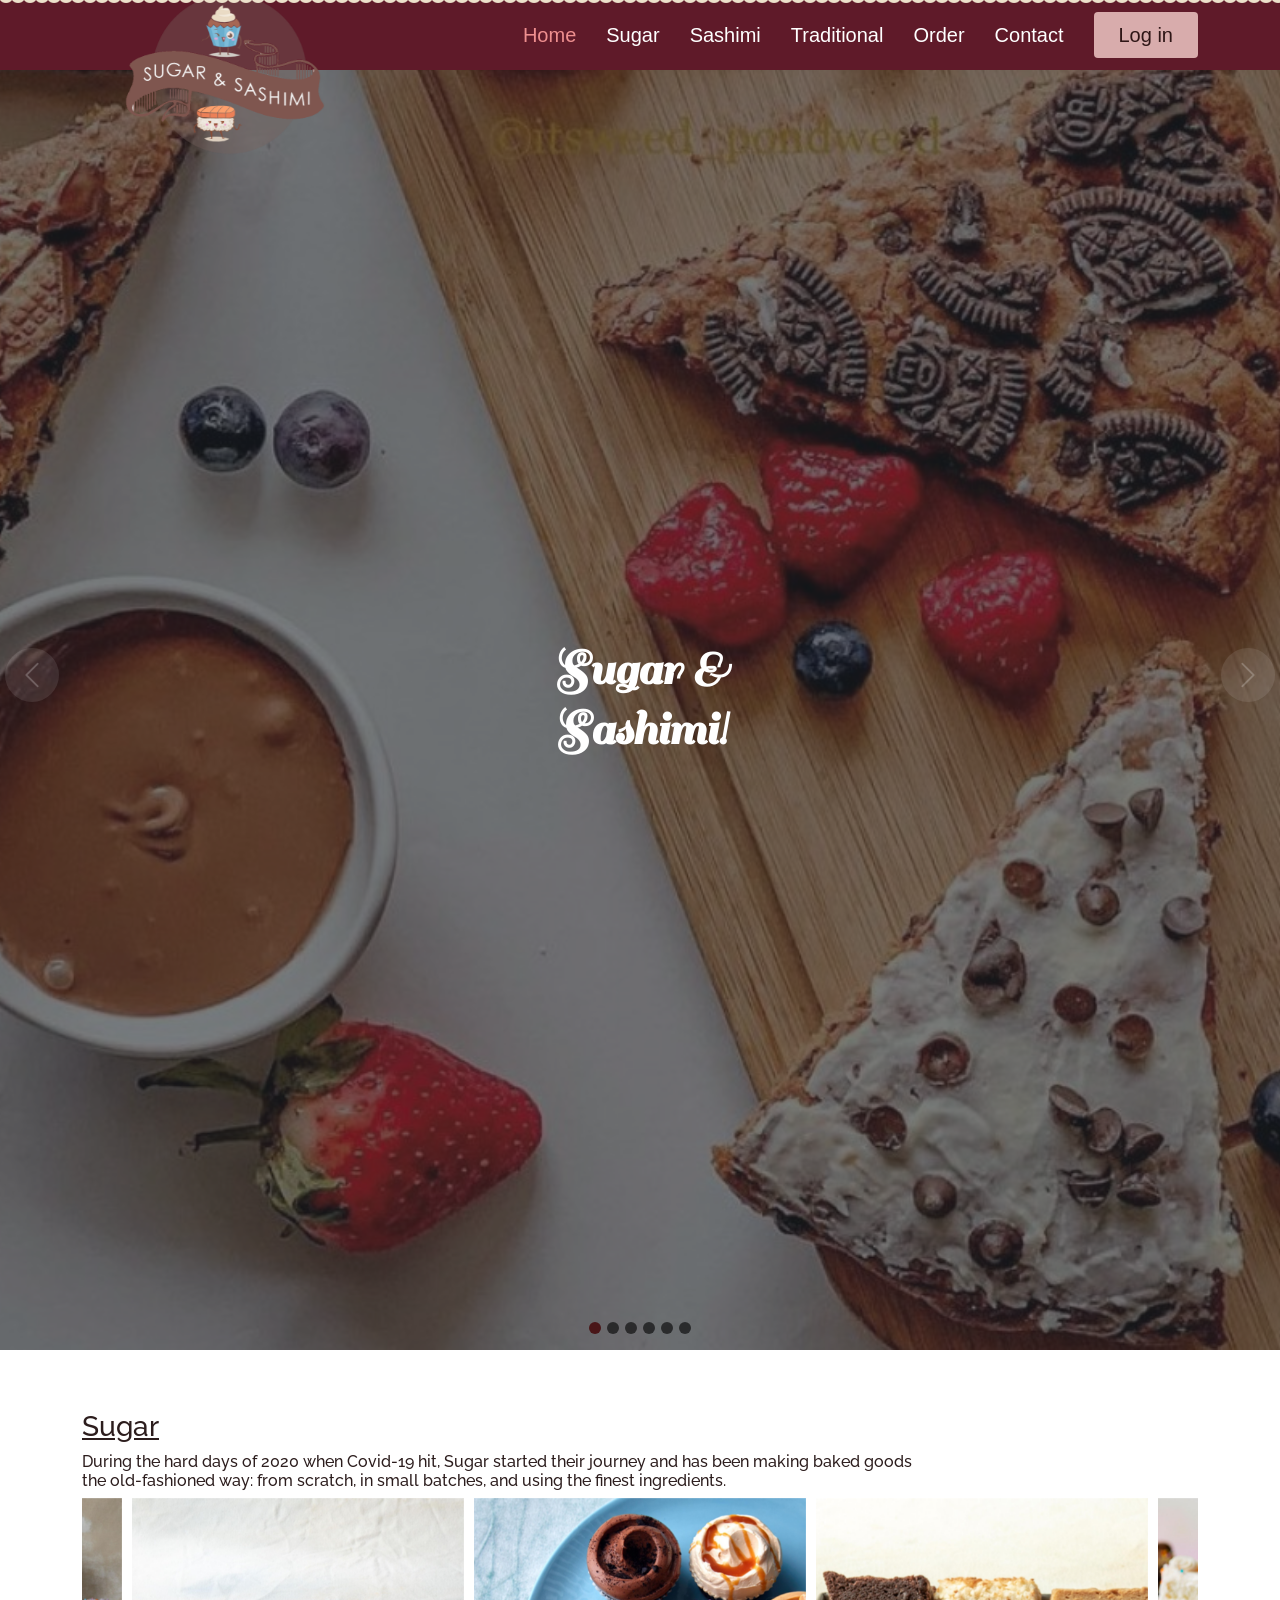
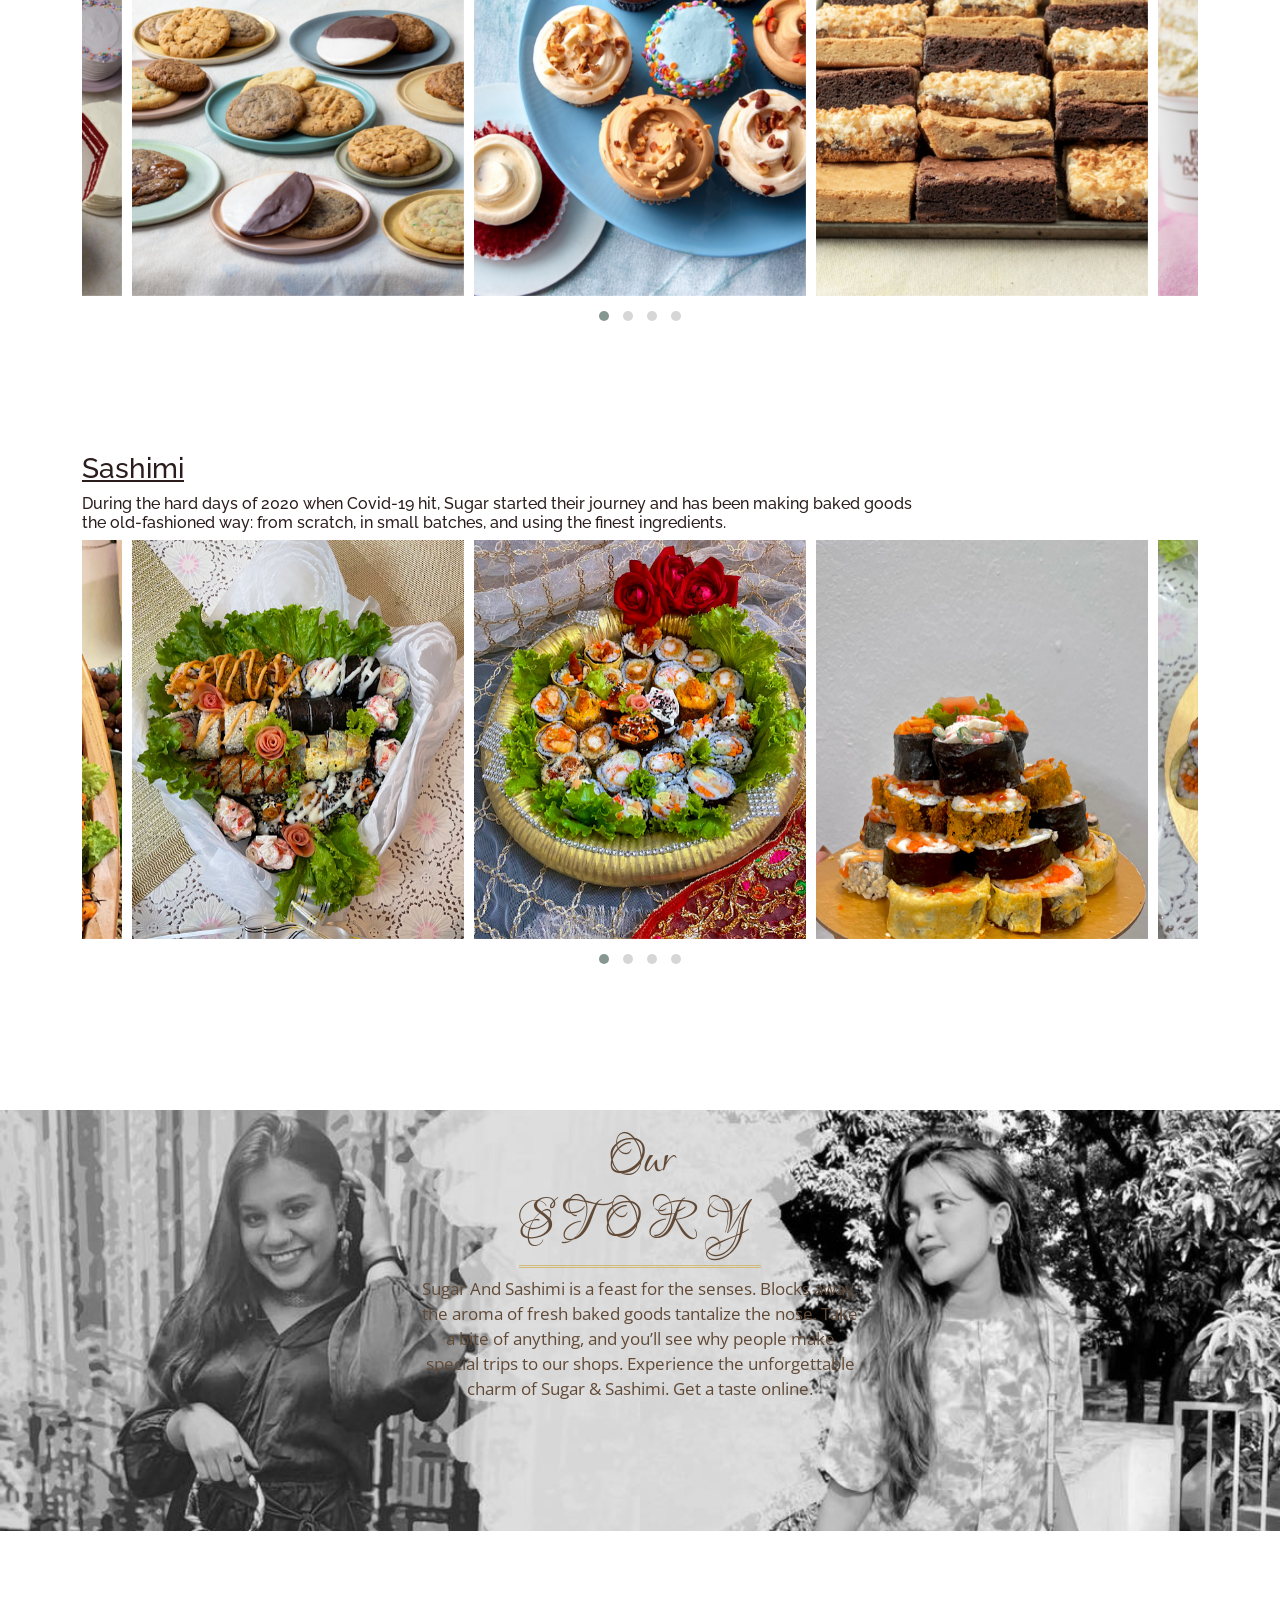
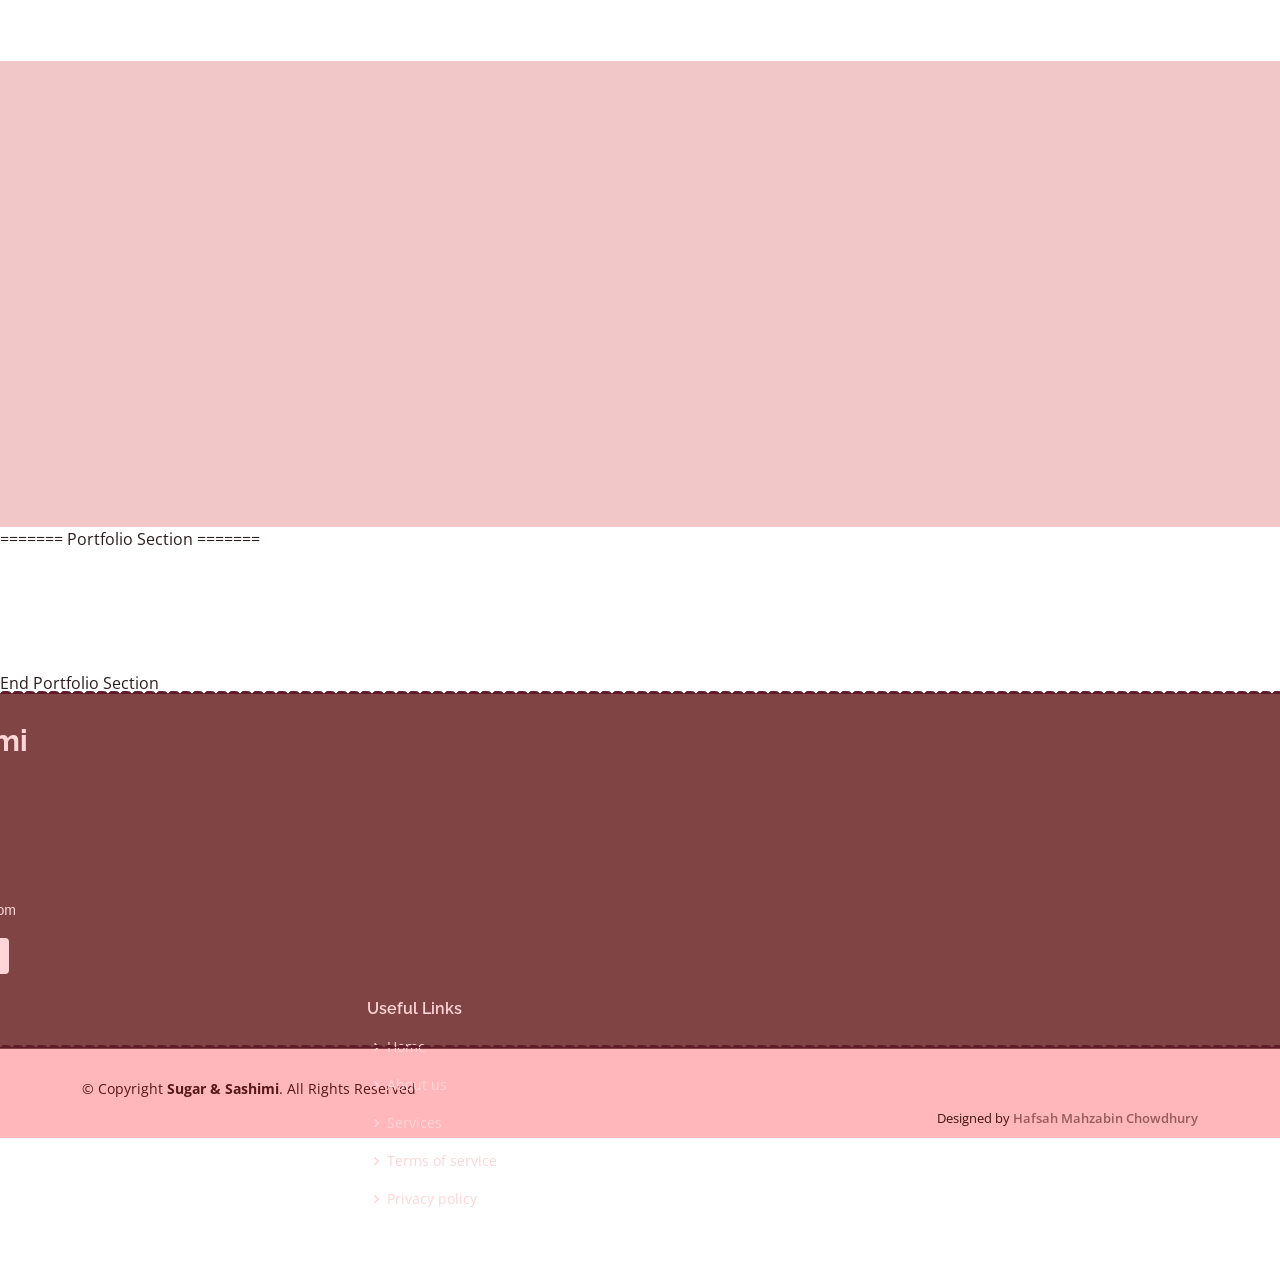
==== index.html @ 02676c0b "neww" ====
<!DOCTYPE html>
<html lang="en">

<head>
  <meta charset="utf-8">
  <meta content="width=device-width, initial-scale=1.0" name="viewport">

  <title>Sugar And Sashimi</title>
  <meta content="" name="description">
  <meta content="" name="keywords">
  <link rel="stylesheet" href="https://cdnjs.cloudflare.com/ajax/libs/OwlCarousel2/2.3.4/assets/owl.carousel.min.css" integrity="sha512-tS3S5qG0BlhnQROyJXvNjeEM4UpMXHrQfTGmbQ1gKmelCxlSEBUaxhRBj/EFTzpbP4RVSrpEikbmdJobCvhE3g==" crossorigin="anonymous" referrerpolicy="no-referrer" />
  <link rel="stylesheet" href="https://cdnjs.cloudflare.com/ajax/libs/OwlCarousel2/2.3.4/assets/owl.theme.default.min.css" integrity="sha512-sMXtMNL1zRzolHYKEujM2AqCLUR9F2C4/05cdbxjjLSRvMQIciEPCQZo++nk7go3BtSuK9kfa/s+a4f4i5pLkw==" crossorigin="anonymous" referrerpolicy="no-referrer" />
  <!-- Favicons -->
  <link href='https://fonts.googleapis.com/css?family=Lovers Quarrel' rel='stylesheet'>
  <link href="assets/img/SUGAR & SAHIMI (1).png" rel="icon">
  <link href="assets/img/apple-touch-icon.png" rel="apple-touch-icon">


  <!-- Google Fonts -->
  <link href='https://fonts.googleapis.com/css?family=Parisienne' rel='stylesheet'>
  <link href='https://fonts.googleapis.com/css?family=Sail' rel='stylesheet'>
  <link href="https://fonts.googleapis.com/css?family=Open+Sans:300,300i,400,400i,600,600i,700,700i|Raleway:300,300i,400,400i,500,500i,600,600i,700,700i|Poppins:300,300i,400,400i,500,500i,600,600i,700,700i" rel="stylesheet">

  <!-- Vendor CSS Files -->
  <link href="assets/vendor/animate.css/animate.min.css" rel="stylesheet">
  <link href="assets/vendor/bootstrap/css/bootstrap.min.css" rel="stylesheet">
  <link href="assets/vendor/bootstrap-icons/bootstrap-icons.css" rel="stylesheet">
  <link href="assets/vendor/boxicons/css/boxicons.min.css" rel="stylesheet">
  <link href="assets/vendor/glightbox/css/glightbox.min.css" rel="stylesheet">
  <link href="assets/vendor/remixicon/remixicon.css" rel="stylesheet">
  <link href="assets/vendor/swiper/swiper-bundle.min.css" rel="stylesheet">

  <!-- Template Main CSS File -->
  <link href="assets/css/style - sugar.css" rel="stylesheet">
  <link rel="stylesheet" href="https://unpkg.com/aos@next/dist/aos.css" />

  <!-- =======================================================
  * Template Name: Sailor - v4.7.0
  * Template URL: https://bootstrapmade.com/sailor-free-bootstrap-theme/
  * Author: BootstrapMade.com
  * License: https://bootstrapmade.com/license/
  ======================================================== -->
</head>

<body>
<!--<div class="loader">
  <div></div>
  <div></div>
  <div></div>
</div>--> 
  <!-- ======= Header ======= -->
  <header id="header" class="fixed-top d-flex align-items-center">
    
    <div class="container logoxd d-flex align-items-center" style="height: 50px;">
    
      <img class="logo-img" src="assets/img/SUGAR & SAHIMI.png" style="height:200px ;"  alt="Responsive image">
      <h1 class="logo me-auto"></h1>
    
    
      
     <!-- <h1 class="logo me-auto"></h1> -->
      
      <!-- Uncomment below if you prefer to use an image logo -->
      <!-- <a href="index.html" class="logo me-auto"><img src="assets/img/logo.png" alt="" class="img-fluid"></a>-->

      <nav id="navbar" class="navbar">
        <ul>

          <li><a href="index.html" class="active">Home</a></li>
          <!-- <li><a href="index - Sugar.html" ><u>Sugar</u></a></li>-->
          <li><a href="blog.html">Sugar</a></li>
          <li><a href="Sashimi.html">Sashimi</a></li>
          <li><a href="portfolio.html">Traditional</a></li>
          
          
          
          <li><a href="pricing.html">Order</a></li>
           <!-- <li><a href="blog.html">Blog</a></li> -->

          <li><a href="contact.html">Contact</a></li>
          <li><a href="login.html" class="getstarted">Log in</a></li>
        </ul>
    
        <i class="bi bi-list mobile-nav-toggle"></i>
       
      </nav><!-- .navbar -->
     <!--bgdfjbetjd-->
   
  </div>
  
  <div id="rotatingBannerWrapperBorder"></div>
    
  </header><!-- End Header -->
  
  <!-- ======= Hero Section ======= -->
  <section id="hero">
    
    <!--kaaj korena kenooo
    <section id="services" class="services">
      <div class="container">

        <div class="row">
    <div class="col-md-6">
      <div class="icon-box">
        <i class="bi bi-briefcase"></i>
        <h4><a href="#">Lorem Ipsum</a></h4>
        <p>Voluptatum deleniti atque corrupti quos dolores et quas molestias excepturi sint occaecati cupiditate non provident</p>
      </div>
    </div>
        </div>
        </div>
        </section> -->
    <div id="heroCarousel" data-bs-interval="5000" class="carousel slide carousel-fade" data-bs-ride="carousel">

      <ol class="carousel-indicators" id="hero-carousel-indicators"></ol>

      <div class="carousel-inner" role="listbox">
        

        <!-- Slide 1 -->
        <div class="carousel-item active" style="background-image: url(assets/img/slide/slide-1.jpg)">
          <div class="carousel-container">
            <div class="container">
              <h1 class="animate__animated animate__fadeInDown">Sugar &<br><span>Sashimi!</span></h1>
             <!-- <p class="animate__animated animate__fadeInUp">Heard you are craving desserts! You made the right choice! </p>
              <a href="#about" class="btn-get-started animate__animated animate__fadeInUp scrollto">Read More</a> -->
            </div>
          </div>
        </div>

        <!-- Slide 2 -->
        <div class="carousel-item" style="background-image: url(assets/img/slide/slide-2.5.jpg)">
          <div class="carousel-container">
            <div class="container">
              <h2 class="animate__animated animate__fadeInDown">Sashimi!</h2>
              <p class="animate__animated animate__fadeInUp"> dolorem mollitia ut. Similique ea voluptatem. Esse doloremque accusamus repellendus deleniti vel. Minus et tempore modi architecto.</p>
              <a href="#about" class="btn-get-started animate__animated animate__fadeInUp scrollto">View</a>
            </div>
          </div>
        </div>

        <!-- Slide 3 -->
        <div class="carousel-item" style="background-image: url(assets/img/slide/slide-3.jpg)">
          <div class="carousel-container">
            <div class="container">
              <h2 class="animate__animated animate__fadeInDown">Sugar!</h2>
              <p class="animate__animated animate__fadeInUp">Ut velit est quam dolor ad a aliquid qui aliquid. Sequi ea ut et est quaerat sequi nihil ut aliquam. Occaecati alias dolorem mollitia ut. Similique ea voluptatem. Esse doloremque accusamus repellendus deleniti vel. Minus et tempore modi architecto.</p>
              <a href="#" class="btn-get-started animate__animated animate__fadeInUp scrollto"></a>
            </div>
          </div>
        </div>  

        <!-- Slide 3 -->
        <div class="carousel-item" style="background-image: url(assets/img/slide/slide-3.5.jpg)">
          <div class="carousel-container">
            <div class="container">
              <h2 class="animate__animated animate__fadeInDown">Meet your cravings now!</h2>
              <p class="animate__animated animate__fadeInUp">Ut velit est quam dolor ad a aliquid qui aliquid. Sequi ea ut et est quaerat sequi nihil ut aliquam. Occaecati alias dolorem mollitia ut. Similique ea voluptatem. Esse doloremque accusamus repellendus deleniti vel. Minus et tempore modi architecto.</p>
              <a href="#" class="btn-get-started animate__animated animate__fadeInUp scrollto"></a>
            </div>
          </div>
        </div>
        <div class="carousel-item" style="background-image: url(assets/img/slide/slide-5.jpg)">
          <div class="carousel-container">
            <div class="container">
              <h2 class="animate__animated animate__fadeInDown">Japanese Cuisine in Dhaka!</h2>
              <p class="animate__animated animate__fadeInUp">Ut velit est quam dolor ad a aliquid qui aliquid. Sequi ea ut et est quaerat sequi nihil ut aliquam. Occaecati alias dolorem mollitia ut. Similique ea voluptatem. Esse doloremque accusamus repellendus deleniti vel. Minus et tempore modi architecto.</p>
              <a href="#" class="btn-get-started animate__animated animate__fadeInUp scrollto"></a>
            </div>
          </div>
        </div>
        <div class="carousel-item" style="background-image: url(assets/img/slide/slide-5.5.jpg)">
          <div class="carousel-container">
            <div class="container">
              <h2 class="animate__animated animate__fadeInDown">End your day with a bit of SUGAR!</h2>
              <p class="animate__animated animate__fadeInUp">Ut velit est quam dolor ad a aliquid qui aliquid. Sequi ea ut et est quaerat sequi nihil ut aliquam. Occaecati alias dolorem mollitia ut. Similique ea voluptatem. Esse doloremque accusamus repellendus deleniti vel. Minus et tempore modi architecto.</p>
              <a href="#" class="btn-get-started animate__animated animate__fadeInUp scrollto"></a>
            </div>
          </div>
        </div>

        


      </div>

      <a class="carousel-control-prev" href="#heroCarousel" role="button" data-bs-slide="prev">
        <span class="carousel-control-prev-icon bi bi-chevron-left" aria-hidden="true"></span>
      </a>

      <a class="carousel-control-next" href="#heroCarousel" role="button" data-bs-slide="next">
        <span class="carousel-control-next-icon bi bi-chevron-right" aria-hidden="true"></span>
      </a>


      

    </div>
   
  </section><!-- End Hero -->


  <main id="main">
    
    <!-- ======= About Section ======= -->
    <section id="about" class="about" class="about section-bg">
      <div class="osContent">
      <div class="container" data-aos="fade-right">
        <div class="col-lg-10" class="osContent">
          <h3><u>Sugar</u></h3>
          <div class="col-md-11">
        
          <p >
            <h6>During the hard days of 2020 when Covid-19 hit, Sugar started their journey and has been making  baked goods the old-fashioned way: from scratch, in small batches, and using the finest ingredients.</h6>
          </p>
          </div>
        </div>
        <div class="owl-carousel owl-theme">
          <div class="item">
            <img src="assets/img/food examples/cakes_500x600_crop_center.png">
          </div>
          <div class="item"><img src="assets/img/food examples/cookies_500x600_crop_center.png"></div>
          <div class="item"><img src="assets/img/food examples/cupcakes_500x600_crop_center.png"></div>
          <div class="item"><img src="assets/img/food examples/brownies_500x600_crop_center.png"></div>
          <div class="item"><img src="assets/img/food examples/Sampler_PK_XL_1_500x600_crop_center.png"></div>
          <div class="item"><img src="assets/img/food examples/LifeStyle_Classic__2_1_500x600_crop_center.jpg"></div>
          <div class="item"><img src="assets/img/food examples/cookies_500x600_crop_center.png"></div>
          <div class="item"><img src="assets/img/food examples/cupcakes_500x600_crop_center.png"></div>
          <div class="item"><img src="assets/img/food examples/Sampler_PK_XL_1_500x600_crop_center.png"></div>
          <div class="item"><img src="assets/img/food examples/LifeStyle_Classic__2_1_500x600_crop_center.jpg"></div>
          <div class="item"><img src="assets/img/food examples/brownies_500x600_crop_center.png"></div>
         
      </div>
      
        <script src="https://cdnjs.cloudflare.com/ajax/libs/jquery/3.6.0/jquery.min.js" integrity="sha512-894YE6QWD5I59HgZOGReFYm4dnWc1Qt5NtvYSaNcOP+u1T9qYdvdihz0PPSiiqn/+/3e7Jo4EaG7TubfWGUrMQ==" crossorigin="anonymous" referrerpolicy="no-referrer"></script>
        <script src="https://cdnjs.cloudflare.com/ajax/libs/OwlCarousel2/2.3.4/owl.carousel.min.js" integrity="sha512-bPs7Ae6pVvhOSiIcyUClR7/q2OAsRiovw4vAkX+zJbw3ShAeeqezq50RIIcIURq7Oa20rW2n2q+fyXBNcU9lrw==" crossorigin="anonymous" referrerpolicy="no-referrer"></script>
        <script type="text/javascript">
          $('.owl-carousel').owlCarousel({
    loop:true,
    margin:10,
    nav:true,
    autoplay:true,
    autoplayTimeout:2000,
    stagePadding:50,
    nav:false,
   rtl=true,
    //dots:false,
    responsive:{
        0:{
            items:1
        },
        600:{
            items:3
        },
        1000:{
            items:3
        }
      }
     })
        </script>
  
      </div>
      </div>
    </section><!-- End About Section -->

    <section id="about" class="about" class="about section-bg">
      <div class="container" data-aos="fade-left">
        <div class="col-lg-10" class="osContent">
          <h3><u>Sashimi</u></h3>
          <div class="col-md-11">
        
          <p >
            <h6>During the hard days of 2020 when Covid-19 hit, Sugar started their journey and has been making  baked goods the old-fashioned way: from scratch, in small batches, and using the finest ingredients.</h6>
          </p>
          </div>
        </div>
        <div class="owl-carousel owl-theme">
          <div class="item">
            <img src="assets/img/food examples/boat.jpg">
          </div>
          <div class="item"><img src="assets/img/food examples/boquet.jpg"></div>
          <div class="item"><img src="assets/img/food examples/dala.jpg"></div>
          <div class="item"><img src="assets/img/food examples/tower.jpg"></div>
          <div class="item"><img src="assets/img/food examples/tower (2).jpg"></div>
          <div class="item"><img src="assets/img/food examples/valentine.jpg"></div>
          <div class="item"><img src="assets/img/food examples/sushicake.jpg"></div>
          <div class="item"><img src="assets/img/food examples/dala.jpg"></div>
          <div class="item"><img src="assets/img/food examples/boat.jpg"></div>
          <div class="item"><img src="assets/img/food examples/boquet.jpg"></div>
          <div class="item"><img src="assets/img/food examples/valentine.jpg"></div>
          
         
      </div>
      
        <script src="https://cdnjs.cloudflare.com/ajax/libs/jquery/3.6.0/jquery.min.js" integrity="sha512-894YE6QWD5I59HgZOGReFYm4dnWc1Qt5NtvYSaNcOP+u1T9qYdvdihz0PPSiiqn/+/3e7Jo4EaG7TubfWGUrMQ==" crossorigin="anonymous" referrerpolicy="no-referrer"></script>
        <script src="https://cdnjs.cloudflare.com/ajax/libs/OwlCarousel2/2.3.4/owl.carousel.min.js" integrity="sha512-bPs7Ae6pVvhOSiIcyUClR7/q2OAsRiovw4vAkX+zJbw3ShAeeqezq50RIIcIURq7Oa20rW2n2q+fyXBNcU9lrw==" crossorigin="anonymous" referrerpolicy="no-referrer"></script>
        <script type="text/javascript">
          $('.owl-carousel').owlCarousel({
    loop:true,
    margin:10,
    nav:true,
    autoplay:true,
    autoplayTimeout:2000,
    stagePadding:50,
    nav:false,
   
    //dots:false,
    responsive:{
        0:{
            items:1
        },
        600:{
            items:3
        },
        1000:{
            items:3
        }
      }
     })
        </script>
  
      </div>
    </section><!-- End About Section -->
    
    
    <!-- ======= Clients Section ======= -->
    
    <section id="content" >
      <div class="reveal">
        <div id="ourStory">
        <div class="osImage">
          <img src="assets/img/blog/os.png" width="100%" >
        </div>
        <div class="osContent">
          <h2>Our</h2>
          <h3>Story</h3>
          <p>
            Sugar And Sashimi is a feast for the senses. Blocks away, the aroma of fresh baked goods tantalize the nose. Take a bite of anything, and you’ll see why people make special trips to our shops.
            Experience the unforgettable charm of Sugar & Sashimi. Get a taste online.
          </p>
        </div>
        </div>
        
     

      </div>
    </section><!-- End Clients Section -->
  
    <!-- ======= Services Section ======= -->
    <section id="services" class="services">
      <div class="container" data-aos="flip-left">

        <div class="row">
          <div class="col-lg-6" style="margin:50px 0;">

            <div class="osContent" >
        
              <h2>Catering, Gifting &amp;
                Events
              </h2>
              <div class="ContentBlock__paragraph" style="color: rgb(66, 28, 23);">
                <h4><p>Our catering, gifting and events team is ready to fill your event or celebration with a custom selection of Magnolia Bakery’s best creations. No occasion is too large—or too small!</p>
                </h4>
                </div>
              
            </div>
          </div>
          <div class="col-lg-6" style="margin:50px 0;" >
            <img src="assets/img/Catering_Event_148_1280x.jpg" class="img-fluid" alt="laptop">
            
            </div>
            <!--<div class="icon-box">
              <i class="bi bi-briefcase"></i>
              <h4><a href="#">Lorem Ipsum</a></h4>
              <p>Voluptatum deleniti atque corrupti quos dolores et quas molestias excepturi sint occaecati cupiditate non provident</p>
            </div>
          </div>
          <div class="col-md-6 mt-4 mt-md-0">
            <div class="icon-box">
              <i class="bi bi-card-checklist"></i>
              <h4><a href="#">Dolor Sitema</a></h4>
              <p>Minim veniam, quis nostrud exercitation ullamco laboris nisi ut aliquip ex ea commodo consequat tarad limino ata</p>
            </div>
          </div>
          <div class="col-md-6 mt-4 mt-md-0">
            <div class="icon-box">
              <i class="bi bi-bar-chart"></i>
              <h4><a href="#">Sed ut perspiciatis</a></h4>
              <p>Duis aute irure dolor in reprehenderit in voluptate velit esse cillum dolore eu fugiat nulla pariatur</p>
            </div>
          </div>
          <div class="col-md-6 mt-4 mt-md-0">
            <div class="icon-box">
              <i class="bi bi-binoculars"></i>
              <h4><a href="#">Nemo Enim</a></h4>
              <p>Excepteur sint occaecat cupidatat non proident, sunt in culpa qui officia deserunt mollit anim id est laborum</p>
            </div>
          </div>
          <div class="col-md-6 mt-4 mt-md-0">
            <div class="icon-box">
              <i class="bi bi-brightness-high"></i>
              <h4><a href="#">Magni Dolore</a></h4>
              <p>At vero eos et accusamus et iusto odio dignissimos ducimus qui blanditiis praesentium voluptatum deleniti atque</p>
            </div>
          </div>
          <div class="col-md-6 mt-4 mt-md-0">
            <div class="icon-box">
              <i class="bi bi-calendar4-week"></i>
              <h4><a href="#">Eiusmod Tempor</a></h4>
              <p>Et harum quidem rerum facilis est et expedita distinctio. Nam libero tempore, cum soluta nobis est eligendi</p>
            </div>
          </div>-->
        </div>

      </div>
      <script type="text/javascript">
        window.addEventListener('scroll',reveal);
    
        function reveal()
        {
          var reveals=document.querySelectorAll('.reveal');
          for(var i=0;i<reveals.length;i++)
          {
            var windowheight= window.innerHeight;
            var revealtop=reveals[i].getBoundingClientRect().top;
            var revealpoint=150;
           
            if(revealtop<windowheight-revealpoint){
              reveals[i].classList.add('active');
            }
            else{
              reveals[i].classList.remove('active');
            }
  
          }
        }
      </script>
    </section><!-- End Services Section -->
    
    ======= Portfolio Section ======= 
    <section id="portfolio" class="portfolio">
      <div class="container">
<!-- 
        <div class="row">
          <div class="col-lg-12 d-flex justify-content-center">
            <ul id="portfolio-flters">
              <li data-filter="*" class="filter-active">All</li>
              <li data-filter=".filter-app">App</li>
              <li data-filter=".filter-card">Card</li>
              <li data-filter=".filter-web">Web</li>
            </ul>
          </div>
        </div>

        <div class="row portfolio-container">

          <div class="col-lg-4 col-md-6 portfolio-item filter-app">
            <div class="portfolio-wrap">
              <img src="assets/img/portfolio/portfolio-1.jpg" class="img-fluid" alt="">
              <div class="portfolio-info">
                <h4>App 1</h4>
                <p>App</p>
                <div class="portfolio-links">
                  <a href="assets/img/portfolio/portfolio-1.jpg" data-gallery="portfolioGallery" class="portfolio-lightbox" title="App 1"><i class="bx bx-plus"></i></a>
                  <a href="portfolio-details.html" class="portfolio-details-lightbox" data-glightbox="type: external" title="Portfolio Details"><i class="bx bx-link"></i></a>
                </div>
              </div>
            </div>
          </div>

          <div class="col-lg-4 col-md-6 portfolio-item filter-web">
            <div class="portfolio-wrap">
              <img src="assets/img/portfolio/portfolio-2.jpg" class="img-fluid" alt="">
              <div class="portfolio-info">
                <h4>Web 3</h4>
                <p>Web</p>
                <div class="portfolio-links">
                  <a href="assets/img/portfolio/portfolio-2.jpg" data-gallery="portfolioGallery" class="portfolio-lightbox" title="Web 3"><i class="bx bx-plus"></i></a>
                  <a href="portfolio-details.html" class="portfolio-details-lightbox" data-glightbox="type: external" title="Portfolio Details"><i class="bx bx-link"></i></a>
                </div>
              </div>
            </div>
          </div>

          <div class="col-lg-4 col-md-6 portfolio-item filter-app">
            <div class="portfolio-wrap">
              <img src="assets/img/portfolio/portfolio-3.jpg" class="img-fluid" alt="">
              <div class="portfolio-info">
                <h4>App 2</h4>
                <p>App</p>
                <div class="portfolio-links">
                  <a href="assets/img/portfolio/portfolio-3.jpg" data-gallery="portfolioGallery" class="portfolio-lightbox" title="App 2"><i class="bx bx-plus"></i></a>
                  <a href="portfolio-details.html" class="portfolio-details-lightbox" data-glightbox="type: external" title="Portfolio Details"><i class="bx bx-link"></i></a>
                </div>
              </div>
            </div>
          </div>

          <div class="col-lg-4 col-md-6 portfolio-item filter-card">
            <div class="portfolio-wrap">
              <img src="assets/img/portfolio/portfolio-4.jpg" class="img-fluid" alt="">
              <div class="portfolio-info">
                <h4>Card 2</h4>
                <p>Card</p>
                <div class="portfolio-links">
                  <a href="assets/img/portfolio/portfolio-4.jpg" data-gallery="portfolioGallery" class="portfolio-lightbox" title="Card 2"><i class="bx bx-plus"></i></a>
                  <a href="portfolio-details.html" class="portfolio-details-lightbox" data-glightbox="type: external" title="Portfolio Details"><i class="bx bx-link"></i></a>
                </div>
              </div>
            </div>
          </div>

          <div class="col-lg-4 col-md-6 portfolio-item filter-web">
            <div class="portfolio-wrap">
              <img src="assets/img/portfolio/portfolio-5.jpg" class="img-fluid" alt="">
              <div class="portfolio-info">
                <h4>Web 2</h4>
                <p>Web</p>
                <div class="portfolio-links">
                  <a href="assets/img/portfolio/portfolio-5.jpg" data-gallery="portfolioGallery" class="portfolio-lightbox" title="Web 2"><i class="bx bx-plus"></i></a>
                  <a href="portfolio-details.html" class="portfolio-details-lightbox" data-glightbox="type: external" title="Portfolio Details"><i class="bx bx-link"></i></a>
                </div>
              </div>
            </div>
          </div>

          <div class="col-lg-4 col-md-6 portfolio-item filter-app">
            <div class="portfolio-wrap">
              <img src="assets/img/portfolio/portfolio-6.jpg" class="img-fluid" alt="">
              <div class="portfolio-info">
                <h4>App 3</h4>
                <p>App</p>
                <div class="portfolio-links">
                  <a href="assets/img/portfolio/portfolio-6.jpg" data-gallery="portfolioGallery" class="portfolio-lightbox" title="App 3"><i class="bx bx-plus"></i></a>
                  <a href="portfolio-details.html" class="portfolio-details-lightbox" data-glightbox="type: external" title="Portfolio Details"><i class="bx bx-link"></i></a>
                </div>
              </div>
            </div>
          </div>

          <div class="col-lg-4 col-md-6 portfolio-item filter-card">
            <div class="portfolio-wrap">
              <img src="assets/img/portfolio/portfolio-7.jpg" class="img-fluid" alt="">
              <div class="portfolio-info">
                <h4>Card 1</h4>
                <p>Card</p>
                <div class="portfolio-links">
                  <a href="assets/img/portfolio/portfolio-7.jpg" data-gallery="portfolioGallery" class="portfolio-lightbox" title="Card 1"><i class="bx bx-plus"></i></a>
                  <a href="portfolio-details.html" class="portfolio-details-lightbox" data-glightbox="type: external" title="Portfolio Details"><i class="bx bx-link"></i></a>
                </div>
              </div>
            </div>
          </div>

          <div class="col-lg-4 col-md-6 portfolio-item filter-card">
            <div class="portfolio-wrap">
              <img src="assets/img/portfolio/portfolio-8.jpg" class="img-fluid" alt="">
              <div class="portfolio-info">
                <h4>Card 3</h4>
                <p>Card</p>
                <div class="portfolio-links">
                  <a href="assets/img/portfolio/portfolio-8.jpg" data-gallery="portfolioGallery" class="portfolio-lightbox" title="Card 3"><i class="bx bx-plus"></i></a>
                  <a href="portfolio-details.html" class="portfolio-details-lightbox" data-glightbox="type: external" title="Portfolio Details"><i class="bx bx-link"></i></a>
                </div>
              </div>
            </div>
          </div>

          <div class="col-lg-4 col-md-6 portfolio-item filter-web">
            <div class="portfolio-wrap">
              <img src="assets/img/portfolio/portfolio-9.jpg" class="img-fluid" alt="">
              <div class="portfolio-info">
                <h4>Web 3</h4>
                <p>Web</p>
                <div class="portfolio-links">
                  <a href="assets/img/portfolio/portfolio-9.jpg" data-gallery="portfolioGallery" class="portfolio-lightbox" title="Web 3"><i class="bx bx-plus"></i></a>
                  <a href="portfolio-details.html" class="portfolio-details-lightbox" data-glightbox="type: external" title="Portfolio Details"><i class="bx bx-link"></i></a>
                </div>
              </div>
            </div>
          </div>

        </div>-->

      </div>
    </section> End Portfolio Section 
  
    
  </main><!-- End #main -->

  <!-- ======= Footer ======= -->
  <div id="contactInfoBorder"></div>
  <footer id="footer">
   
    <div class="footer-top">
      <div class="container" >
        
        <div class="row">

          <div class="col-lg-3 col-md-6" data-aos="slide-right">
            <div class="footer-info">
              <h3>Sugar & Sashimi</h3>
              <p>
                Road 3 <br>
                Dhaka Cantonment<br><br>
                <strong>Phone:</strong> +1 5589 55488 55<br>
                <strong>Email:</strong> hafsahchowdhury5555@gmail.com<br>
              </p>
              <div class="social-links mt-3">
                <a href="#" class="twitter"><i class="bx bxl-twitter"></i></a>
                <a href="#" class="facebook"><i class="bx bxl-facebook"></i></a>
                <a href="#" class="instagram"><i class="bx bxl-instagram"></i></a>
                <a href="#" class="google-plus"><i class="bx bxl-skype"></i></a>
                <a href="#" class="linkedin"><i class="bx bxl-linkedin"></i></a>
              </div>
            </div>
          </div>
          
          <div class="col-lg-2 col-md-6 footer-links" data-aos="slide-up">
            <h4>Useful Links</h4>
            <ul>
              <li><i class="bx bx-chevron-right"></i> <a href="index.html">Home</a></li>
              <li><i class="bx bx-chevron-right"></i> <a href="#">About us</a></li>
              <li><i class="bx bx-chevron-right"></i> <a href="services.html">Services</a></li>
              <li><i class="bx bx-chevron-right"></i> <a href="#">Terms of service</a></li>
              <li><i class="bx bx-chevron-right"></i> <a href="#">Privacy policy</a></li>
            </ul>
          </div>
          
          <div class="col-lg-3 col-md-6 footer-links" data-aos="zoom-in-up">
            <h4>We delivery from 9AM to 9PM</h4>
            <p>
             Delivery all around Dhaka! 
            
            </p>
            
          </div>

          
          <div class="col-lg-4 col-md-6 footer-newsletter" data-aos="slide-left">
            <iframe src="https://www.google.com/maps/embed?pb=!1m18!1m12!1m3!1d29198.427581236137!2d90.37818587883015!3d23.825587411335363!2m3!1f0!2f0!3f0!3m2!1i1024!2i768!4f13.1!3m3!1m2!1s0x3755c6e9ac1b2dbd%3A0xa98a52dad38edc98!2z4KaV4KeN4Kav4Ka-4Kao4Kaf4Kao4Kau4KeH4Kao4KeN4KafLCDgpqLgpr7gppXgpr4!5e0!3m2!1sbn!2sbd!4v1640568034942!5m2!1sbn!2sbd" width="400" height="300" style="border:0;" allowfullscreen="" loading="lazy"></iframe>

          </div>

        </div>
        
      </div>
     
    </div>
    <div id="contactInfoBorder"></div>
    <div class="container">
      
      <div class="copyright">
        &copy; Copyright <strong><span>Sugar & Sashimi</span></strong>. All Rights Reserved
      </div>
      <div class="credits">
        <!-- All the links in the footer should remain intact. -->
        <!-- You can delete the links only if you purchased the pro version. -->
        <!-- Licensing information: https://bootstrapmade.com/license/ -->
        <!-- Purchase the pro version with working PHP/AJAX contact form: https://bootstrapmade.com/sailor-free-bootstrap-theme/ -->
        Designed by <a href="https://www.instagram.com/sugar_blooom/">Hafsah Mahzabin Chowdhury</a>
      </div>
    </div>
    <script type="text/javascript">
      window.addEventListener('scroll',reveal);
  
      function reveal()
      {
        var reveals=document.querySelectorAll('.reveal');
        for(var i=0;i<reveals.length;i++)
        {
          var windowheight= window.innerHeight;
          var revealtop=reveals[i].getBoundingClientRect().top;
          var revealpoint=150;
         
          if(revealtop<windowheight-revealpoint){
            reveals[i].classList.add('active');
          }
          else{
            reveals[i].classList.remove('active');
          }

        }
      }
    </script>
  </footer><!-- End Footer -->

  <a href="#" class="back-to-top d-flex align-items-center justify-content-center"><i class="bi bi-arrow-up-short"></i></a>

  <!-- Vendor JS Files -->
  <script src="assets/vendor/bootstrap/js/bootstrap.bundle.min.js"></script>
  <script src="assets/vendor/glightbox/js/glightbox.min.js"></script>
  <script src="assets/vendor/isotope-layout/isotope.pkgd.min.js"></script>
  <script src="assets/vendor/swiper/swiper-bundle.min.js"></script>
  <script src="assets/vendor/waypoints/noframework.waypoints.js"></script>
  <script src="assets/vendor/php-email-form/validate.js"></script>

  <!-- Template Main JS File -->
  <script src="assets/js/main.js"></script>
  <!--our aos data-->
  <script src="https://unpkg.com/aos@next/dist/aos.js"></script>
  <script>
    AOS.init({
      offset: 300,
      duration: 3000,
    });
  </script>
</body>

</html>
---- assets/css/style - sugar.css ----
/**
* Template Name: Sailor - v4.7.0
* Template URL: https://bootstrapmade.com/sailor-free-bootstrap-theme/
* Author: BootstrapMade.com
* License: https://bootstrapmade.com/license/
*/

/*--------------------------------------------------------------
# General
--------------------------------------------------------------*/
body {
  font-family: "Open Sans", sans-serif;
  color: #2c1d1d;
 
}
.loader{
  width: 86px;
  height: 94px;
  margin: 10em auto;
  position: relative;

}

.loader div{
  width: 18px;
  height: 18px;
  margin: 0 10px 0 0;
  border-radius: 50px;
  transform-origin: 50% 0;
  animation: bounce 1s linear infinite;

}

.loader div:last-child{
  margin: 0;
}

.loader div:nth-child(1)
{
  background: #52100d;
}

.loader div:nth-child(2)
{
  background: #b9423c;
  animation-delay: 0.1s ;
}
.loader div:nth-child(3)
{
  background: #f5756e;
  animation-delay: 0.1s ;
}

@keyframes bounce{
  0%, 100%{
    transform: translateY(0) scale(1,1);
    animation-timing-function: ease-in;
  }
  45%{
    transform: translateY(80px) scale(1,1);
    animation-timing-function: linear;
  }
  50%{
    transform: translateY(80px) scale(1.5,0.5);
    animation-timing-function: linear;
  }
  55%{
    transform: translateY(0px) scale(1,1);
    animation-timing-function: ease-out;
  }


}


a {
  text-decoration:none;
  text-shadow: white;
  
  color: #050404;
}

a:hover {
  color: #e24d55;
  text-decoration: none;
}

h1, h2, h3, h4, h5, h6 {
  font-family: "Raleway", sans-serif;
}


 .login-page{
  width:360px;
  padding:10% 0 0;
  margin:auto;
}
 .form{
  position: relative;
  z-index: 1;
  background: rgb(238, 149, 144);
max-width: 360px;
margin:0 auto 100px;
padding: 45px;
text-align: center;
}
.form input{
  font-family: 'Times New Roman', Times, serif;
  outline: 1;
  background-image: #ffa2a2;
  width: 100%;
  margin:0 0 15px;
  padding: 15px;
  box-sizing: border box;
  font-size: 14px;
  

}
.form button{
  font-family: 'Lucida Sans', 'Lucida Sans Regular', 'Lucida Grande', 'Lucida Sans Unicode', Geneva, Verdana, sans-serif;
  text-transform: uppercase;
  outline: 0;
  width: 100%;
  border: 0;
  padding: 15px;
  font-size: 14px;
  cursor: pointer;
  background-color:#490c10b6 ;
  color:rgb(255, 204, 202) ;
}
.form button:hover, .form button:active{
  background: #5f2629;
}
.form.message{
  margin:15px 0 0;
  font-size:12px;
  
}

.form .register-form{
  display:none;
}

/*--------------------------------------------------------------
# Back to top button
--------------------------------------------------------------*/
.back-to-top {
  position: fixed;
  visibility: hidden;
  opacity: 0;
  right: 15px;
  bottom: 15px;
  z-index: 996;
  background: #b93f45;
  width: 40px;
  height: 40px;
  border-radius: 4px;
  transition: all 0.4s;
}
.back-to-top i {
  font-size: 28px;
  color: #fff;
  line-height: 0;
}
.back-to-top:hover {
  background: #410508;
  color: rgb(238, 148, 148);
}
.back-to-top.active {
  visibility: visible;
  opacity: 1;
}


/*--------------------------------------------------------------
# Header
--------------------------------------------------------------*/
#header {
 background: rgb(95, 26, 41);
  transition: all 0.5s;
  z-index: 997;
  padding: 10px 0;
}
#header .notind{
  background: rgb(255, 191, 191);
  transition: all 0.5s;
  z-index: 997;
  padding: 20px 0;
}
#header.header-scrolled {
  box-shadow: 0px 2px 15px rgba(0, 0, 0, 0.1);

  background: rgba(97, 9, 9, 0.6);

}
#header.header-inner-pages {
  box-shadow: 0px 2px 15px rgba(0, 0, 0, 0.1);
}
#header .logo {
  font-size: 28px;
  margin: 0;
  
  padding: 0;
  line-height: 1;
  font-weight: 700;
  text-transform: uppercase;
}
#header .logo a {
  color: #556270;
}
#header .logo img {
  max-height: 40px;
  size: 50px;
  left: 50%;
  position: absolute;
  width: 200px;
}

.logoxd{
  position: relative;
}
.logo-img{

 position: absolute;
 top: -40px; 
 
}
#rotatingBannerWrapperBorder {
  position: absolute;
  left: 0px;
  top: 0px;
  background: url(../img/slide/header/header_ripple.png) repeat-x;
  width: 100%;
  height: 3px;
  z-index: 900;
}
/*--------------------------------------------------------------
# Navigation
 Menu
--------------------------------------------------------------*/
/**
* Desktop Navigation 
*/
.content{
  margin-top: 100px;
}

.navbar{
  padding:0;
}
.navbar ul {
  margin: 0;
  padding: 0;
  padding-left: 0px;
  display: flex;
  list-style: none;
 align-items: center;
  /*justify-content: center;*/
}
.navbar li {
  position: relative;
  /*justify-content: center;*/
}


.navbar .indexx, .navbar a, .navbar a:focus {
  display: flex;
  align-items: center;
  justify-content: center;
  justify-content: space-between;
  padding: 10px 0 10px 30px;
  font-family:'Lucida Sans', 'Lucida Sans Regular', 'Lucida Grande', 'Lucida Sans Unicode', Geneva, Verdana, sans-serif;
  
  font-size: 20px;
  font-weight: 500;
  
  color: #ffffff;
  text-shadow: rgb(110, 83, 83);
  white-space: nowrap;
  transition: 0.3s;
  
}
.navbar a i, .navbar a:focus i {
  font-size: 25px;
  line-height: 5;
  margin-left: 5px;
}
.navbar a:hover, .navbar .active, .navbar .active:focus, .navbar li:hover > a { /* thiss */
  color: #ee8f8f;
  font-style: italic bold ;
}
.navbar .getstarted, .navbar .getstarted:focus {
  background: #d8acac;
  padding: 8px 25px;
  margin-left: 30px;
  border-radius: 4px;
  font-weight: 400;
  color: rgb(46, 22, 22);
}
.navbar .getstarted:hover, .navbar .getstarted:focus:hover {
  color: #fff;
  background: #faf6f6;
}
.navbar .dropdown ul {
  display: block;
  position: absolute;
  left: 14px;
 /* top: calc(50% + 30px);*/
  margin: 0;
  padding: 0px 0;
  z-index: 99;
  opacity: 0;
  visibility: hidden;
  background: rgb(63, 21, 21);
  box-shadow: 0px 0px 30px rgba(127, 137, 161, 0.25);
  transition: 0.3s;
}
.navbar .dropdown ul li {
  min-width: 150px;
}
.navbar .dropdown ul a {
  padding: 10px 20px;
  font-size: 15px;
  text-transform: none;
  font-weight: 400;
}
.navbar .dropdown ul a i {
  font-size: 12px;
}
.navbar .dropdown ul a:hover, .navbar .dropdown ul .active:hover, .navbar .dropdown ul li:hover > a {
  color: #ffffff;
}
.navbar .dropdown:hover > ul {
  opacity: 1;
  top: 100%;
  visibility: visible;
}
.navbar .dropdown .dropdown ul {
  top: 0;
  left: calc(100% - 30px);
  visibility: hidden;
}
.navbar .dropdown .dropdown:hover > ul {
  opacity: 1;
  top: 0;
  left: 100%;
  visibility: visible;
}
@media (max-width: 1366px) {
  .navbar .dropdown .dropdown ul {
    left: -90%;
  }
  .navbar .dropdown .dropdown:hover > ul {
    left: -100%;
  }
}
/*services navbar 
....
.....................
*/
.navbar_services {
  padding: 0;
}
.navbar_services ul {
  margin: 0;
  padding: 0;
  padding-left: 90px;
  display: flex;
  list-style: none;
 align-items: center;
  justify-content: center;
}
.navbar_services li {
  position: relative;
  justify-content: center;
}
.navbar_services img{
  height: 100px;
}

.navbar_services .indexx, .navbar_services a, .navbar_services a:focus {
  display: flex;
  align-items: center;
  justify-content: center;
  justify-content: space-between;
  padding: 10px 0 10px 30px;
  font-family:'Lucida Sans', 'Lucida Sans Regular', 'Lucida Grande', 'Lucida Sans Unicode', Geneva, Verdana, sans-serif;
  
  font-size: 20px;
  font-weight: 500;
  
  color: #2c0b0b;
  text-shadow: rgb(44, 23, 23);
  white-space: nowrap;
  transition: 0.3s;
  
}
.navbar_services a i, .navbar_services a:focus i {
  font-size: 25px;
  line-height: 5;
  margin-left: 5px;
}
.navbar_services a:hover, .navbar_services .active, .navbar_services .active:focus, .navbar_services li:hover > a { /* thiss */
  color: #441b1b;
  font-style: italic;
}
.navbar_services .getstarted, .navbar_services .getstarted:focus {
  background: #da8585;
  padding: 8px 25px;
  margin-left: 30px;
  border-radius: 4px;
  font-weight: 400;
  color: rgb(49, 22, 22);
}
.navbar_services .getstarted:hover, .navbar_services .getstarted:focus:hover {
  color: rgb(214, 107, 107);
  background: #3a1919;
}
.navbar_services .dropdown ul {
  display: block;
  position: absolute;
  left: 14px;
  top: calc(100% + 30px);
  margin: 0;
  padding: 10px 0;
  z-index: 99;
  opacity: 0;
  visibility: hidden;
  background: rgb(53, 26, 26);
  box-shadow: 0px 0px 30px rgba(127, 137, 161, 0.25);
  transition: 0.3s;
}
.navbar_services .dropdown ul li {
  min-width: 200px;
}
.navbar_services .dropdown ul a {
  padding: 10px 20px;
  font-size: 15px;
  text-transform: none;
  font-weight: 400;
}
.navbar_services .dropdown ul a i {
  font-size: 12px;
}
.navbar_services .dropdown ul a:hover, .navbar_services .dropdown ul .active:hover, .navbar_services .dropdown ul li:hover > a {
  color: #ffffff;
}
.navbar_services .dropdown:hover > ul {
  opacity: 1;
  top: 100%;
  visibility: visible;
}
.navbar_services .dropdown .dropdown ul {
  top: 0;
  left: calc(100% - 30px);
  visibility: hidden;
}
.navbar_services .dropdown .dropdown:hover > ul {
  opacity: 1;
  top: 0;
  left: 100%;
  visibility: visible;
}
@media (max-width: 1366px) {
  .navbar_services .dropdown .dropdown ul {
    left: -90%;
  }
  .navbar_services .dropdown .dropdown:hover > ul {
    left: -100%;
  }
}

/**
* Mobile Navigation 
*/
.mobile-nav-toggle {
  color: #556270;
  font-size: 28px;
  cursor: pointer;
  display: none;
  line-height: 0;
  transition: 0.5s;
}
.mobile-nav-toggle.bi-x {
  color: #fff;
}

@media (max-width: 991px) {
  .mobile-nav-toggle {
    display: block;
  }

  .navbar ul {
    display: none;
  }
}
.navbar-mobile {
  position: fixed;
  overflow: hidden;
  top: 0;
  right: 0;
  left: 0;
  bottom: 0;
  background: rgba(63, 73, 83, 0.9);
  transition: 0.3s;
  z-index: 999;
}
.navbar-mobile .mobile-nav-toggle {
  position: absolute;
  top: 15px;
  right: 15px;
}
.navbar-mobile ul {
  display: block;
  position: absolute;
  top: 55px;
  right: 15px;
  bottom: 15px;
  left: 15px;
  padding: 10px 0;
  background-color: #fff;
  overflow-y: auto;
  transition: 0.3s;
}
.navbar-mobile a, .navbar-mobile a:focus {
  padding: 10px 20px;
  font-size: 15px;
  color: #556270;
}
.navbar-mobile a:hover, .navbar-mobile .active, .navbar-mobile li:hover > a {
  color: #421114;
}
.navbar-mobile .getstarted, .navbar-mobile .getstarted:focus {
  margin: 15px;
}
.navbar-mobile .dropdown ul {
  position: static;
  display: none;
  margin: 10px 20px;
  padding: 10px 0;
  z-index: 99;
  opacity: 1;
  visibility: visible;
  background: #fff;
  box-shadow: 0px 0px 30px rgba(127, 137, 161, 0.25);
}
.navbar-mobile .dropdown ul li {
  min-width: 200px;
}
.navbar-mobile .dropdown ul a {
  padding: 10px 20px;
}
.navbar-mobile .dropdown ul a i {
  font-size: 12px;
}
.navbar-mobile .dropdown ul a:hover, .navbar-mobile .dropdown ul .active:hover, .navbar-mobile .dropdown ul li:hover > a {
  color: #5f2629;
}
.navbar-mobile .dropdown > .dropdown-active {
  display: block;
}

/*--------------------------------------------------------------
# Hero Section
--------------------------------------------------------------*/
.box-shadow{
  box-shadow: rgb(70, 24, 22);
  box-shadow: 0px 2px 10px ;
}
.box-shadow:hover{
  z-index: 1;
  box-shadow: 0px 8px 50px rgb(63, 21, 21);
  transform: scale(1.05);
  /*hover korlam*/
}
#hero {
  width: 100%;
  height: 150vh;
  background-color: rgba(255, 177, 177, 0.8);
  overflow: hidden;
  position: relative;
}
#hero .carousel, #hero .carousel-inner, #hero .carousel-item, #hero .carousel-item::before {
  position: absolute;
  top: 0;
  right: 0;
  left: 0;
  bottom: 0;
}
#hero .carousel-item {
  background-size: cover;
  background-position: center;
  background-repeat: no-repeat;
}
#hero .carousel-item::before {
  content: "";
  background-color: rgba(30, 35, 40, 0.6);
}
#hero .carousel-container {
  display: flex;
  justify-content: center;
  align-items: center;
  position: absolute;
  bottom: 0;
  top: 70px;
  left: 50px;
  right: 50px;
}
#hero .container {
  text-align: center;
}
#hero h1 {
  font-family: 'Sail';
  color: #fff;
  margin-bottom: 20px;
  font-size: 50px;
  font-weight: 700;
}
#hero h2 {
  color: #fff;
  margin-bottom: 20px;
  font-size: 48px;
  font-weight: 700;
}
#hero p {
  -webkit-animation-delay: 0.4s;
  animation-delay: 0.4s;
  margin: 0 auto 30px auto;
  color: #fff;
}
#hero .carousel-inner .carousel-item {
  transition-property: opacity;
  background-position: center top;
}
#hero .carousel-inner .carousel-item,
#hero .carousel-inner .active.carousel-item-start,
#hero .carousel-inner .active.carousel-item-end {
  opacity: 0;
}
#hero .carousel-inner .active,
#hero .carousel-inner .carousel-item-next.carousel-item-start,
#hero .carousel-inner .carousel-item-prev.carousel-item-end {
  opacity: 1;
  transition: 0.5s;
}
#hero .carousel-inner .carousel-item-next,
#hero .carousel-inner .carousel-item-prev,
#hero .carousel-inner .active.carousel-item-start,
#hero .carousel-inner .active.carousel-item-end {
  left: 0;
  transform: translate3d(0, 0, 0);
}
#hero .carousel-control-next-icon, #hero .carousel-control-prev-icon {
  background: none;
  font-size: 30px;
  line-height: 0;
  width: auto;
  height: auto;
  background: rgba(255, 255, 255, 0.2);
  border-radius: 50px;
  transition: 0.3s;
  color: rgba(255, 255, 255, 0.5);
  width: 54px;
  height: 54px;
  display: flex;
  align-items: center;
  justify-content: center;
}
#hero .carousel-control-next-icon:hover, #hero .carousel-control-prev-icon:hover {
  background: rgba(255, 255, 255, 0.3);
  color: rgba(255, 255, 255, 0.8);
}
#hero .carousel-indicators li {
  cursor: pointer;
  background: rgb(0, 0, 0);
  overflow: hidden;
  border: 0;
  width: 12px;
  height: 12px;
  border-radius: 50px;
  opacity: 0.6;
  transition: 0.3s;
}
#hero .carousel-indicators li.active {
  opacity: 1;
  background: #491618;
}
#hero .btn-get-started {
  font-family: "Raleway", sans-serif;
  font-weight: 500;
  font-size: 14px;
  letter-spacing: 1px;
  display: inline-block;
  padding: 14px 32px;
  border-radius: 4px;
  transition: 0.5s;
  line-height: 1;
  color: #fff;
  -webkit-animation-delay: 0.8s;
  animation-delay: 0.8s;
  background: #361113;
}
#hero .btn-get-started:hover {
  background: #ee6f75;
}
@media (max-width: 992px) {
  #hero {
    height: 100vh;
  }
  #hero .carousel-container {
    top: 8px;
  }
}
@media (max-width: 768px) {
  #hero h2 {
    font-size: 28px;
  }
}
@media (min-width: 1024px) {
  #hero .carousel-control-prev, #hero .carousel-control-next {
    width: 5%;
  }
}
@media (max-height: 500px) {
  #hero {
    height: 120vh;
  }
}

/*--------------------------------------------------------------
# Sections General
--------------------------------------------------------------*/
section {
  padding: 60px 0;
  overflow: hidden;
}

.section-bg, .services .icon-box {
  background-color: #f8f9fa;
}



.section-title {
  padding-bottom: 40px;
}
.section-title h2 {
  font-size: 14px;
  font-weight: 500;
  padding: 0;
  line-height: 1px;
  margin: 0 0 5px 0;
  letter-spacing: 2px;
  text-transform: uppercase;
  color: #aaaaaa;
  font-family: "Poppins", sans-serif;
}
.section-title h2::after {
  content: "";
  width: 120px;
  height: 1px;
  display: inline-block;
  background: #e6636a;
  margin: 4px 10px;
}
.section-title p {
  margin: 0;
  margin: 0;
  font-size: 36px;
  font-weight: 700;
  text-transform: uppercase;
  font-family: "Poppins", sans-serif;
  color: #556270;
}

/*--------------------------------------------------------------
# Breadcrumbs
--------------------------------------------------------------*/
.loginn{
  background-image:url("SUGAR & SAHIMI.png");

  transition: 5s;
  min-height: 40px;
  margin-top: 150px;


}
@media (max-width: 992px) {
  .loginn {
    margin-top: 58px;
  }
  .loginn.d-flex {
    display: block !important;
  }
  .loginn h2 {
    margin-bottom: 10px;
  }
  .loginn ol {
    display: block;
  }
  .loginn ol li {
    display: inline-block;
  }
}
.breadcrumbs {
  padding: 15px 0;
  background: #f1a1a1;
  transition: 2s;
  min-height: 40px;
  margin-top: 150px;
}
.breadcrumbs h2 {
  font-size: 32px;
  font-weight: 300;
  margin: 0;
}
.breadcrumbs ol {
  display: flex;
  flex-wrap: wrap;
  list-style: none;
  padding: 0;
  margin: 0;
  font-size: 14px;
}
.breadcrumbs ol li + li {
  padding-left: 10px;
}
.breadcrumbs ol li + li::before {
  display: inline-block;
  padding-right: 10px;
  color: #020407;
  content: "/";
}
@media (max-width: 992px) {
  .breadcrumbs {
    margin-top: 160px;
  }
  .breadcrumbs .d-flex {
    display: block !important;
  }
  .breadcrumbs h2 {
    margin-bottom: 10px;
  }
  .breadcrumbs ol {
    display: block;
  }
  .breadcrumbs ol li {
    display: inline-block;
  }
}

/*--------------------------------------------------------------
# About
--------------------------------------------------------------*/
.about .content h2 {
  font-weight: 700;
  font-size: 48px;
  line-height: 60px;
  margin-bottom: 20px;
  text-transform: uppercase;
}
#main .about .osContent h2 {
  font-family: 'Lovers Quarrel',cursive;
  font-size: 80px;
  color: #3a1312;
  margin-bottom: -17px;
  padding-bottom: 10px;
}
.about .content h3 {
  font-weight: 500;
  line-height: 32px;
  font-size: 24px;
}
.about .content ul {
  list-style: none;
  padding: 0;
}
.about .content ul li {
  padding: 10px 0 0 28px;
  position: relative;
}
.about .content ul i {
  left: 0;
  top: 7px;
  position: absolute;
  font-size: 20px;
  color: #d9232d;
}
.about .content p:last-child {
  margin-bottom: 0;
}

/*--------------------------------------------------------------
# Clients
--------------------------------------------------------------*/
.clients {
  padding: 15px 0;
  
}
.content{
  padding: 15px 0;
}
#content #ourStory .osImage img{
  transition: all 0.4s ease-in-out;
  padding: 15px 0;
  filter: grayscale(100);
}
#content #ourStory .osImage img:hover {
  filter: none;
  transform: scale(1.15);
}
#content #ourStory {
  position: relative;
  left: 0px;
  top: 0px;
  max-height: 525px;
  overflow: hidden;
  margin-bottom: 55px;
}

#main #ourStory .osContent {
  position: absolute;
  left: 50%;
  top: 0px;
  margin-left: -302.5px;
  padding: 30px 80px 0px;
  width: 605px;
  height: 525px;
  box-sizing: border-box;
  text-align: center;
}

#main #ourStory .osContent h2 {
  font-family: 'Lovers Quarrel',cursive;
  font-size: 66px;
  line-height: 70px;
  color: #614936;
  margin-bottom: -17px;
  padding-bottom: 10px;
}
/* line 176, ../scss/breakpoints/_1260up.scss */
#main #ourStory .osContent h3 {
  font-family: 'Lovers Quarrel',cursive;
  font-size: 66px;
  line-height: 70px;
  color: #614936;
  text-transform: uppercase;
  text-align: center;
  letter-spacing: 0.15em;
  background: url("../img/blog/lines/lines.png") left bottom repeat-x;
  display: inline-block;
  padding-bottom: 10px;
}
/* line 188, ../scss/breakpoints/_1260up.scss */
#main #ourStory .osContent p {
  font-size: 17px;
  line-height: 25px;
  color: #614936;
  margin-bottom: 35px;
  text-align: center;
} 

/*
@media only screen and (min-width: 720px){
#main #ourStory .osContent p {
    font-size: 12px;
    line-height: 16px;
    color: #614936;
    margin-bottom: 15px;
    text-align: center;
}
}*/
.clients img {
  max-width: 45%;
  transition: all 0.4s ease-in-out;
  display: inline-block;
  padding: 15px 0;
  filter: grayscale(100);
}
.clients img:hover {
  filter: none;
  transform: scale(1.15);
}
@media (max-width: 768px) {
  .clients img {
    max-width: 40%;
  }
}

/*--------------------------------------------------------------
# Services
--------------------------------------------------------------*/
.services{
  background: rgba(236, 170, 170, 0.658);
  padding: 0 0 0px 0;
}
#main .services .osContent h2 {
  font-family: 'Lovers Quarrel',cursive;
  font-size: 80px;
  color: #3a1312;
  margin-bottom: -17px;
  padding-bottom: 10px;
}
 #main .services .osContent .ContentBlock__paragraph{
  padding: 32px 0 45px;
  line-height: 60px;
 }
p{
  margin: 0;
  font-weight: 400;
}
.services .ContentBlock__wrapper {
  display: inline-block;

  width: 100%;
  
}
.services .ContentBlock__heading .ContentBlock__subheading {
  display: block;
}
.services .ContentBlock__heading {
  color: #fffbfb;
}


.services .h2 {
  line-height: 59px;
}

.services .icon-box {
  margin-bottom: 20px;
  padding: 30px;
  border-radius: 6px;
}
.services .icon-box i {
  float: left;
  color: #d9232d;
  font-size: 40px;
}
.services .icon-box h4 {
  margin-left: 70px;
  font-weight: 700;
  margin-bottom: 15px;
  font-size: 18px;
}
.services .icon-box h4 a {
  color: #556270;
  transition: 0.3s;
}
.services .icon-box p {
  margin-left: 70px;
  line-height: 24px;
  font-size: 14px;
}
.services .icon-box:hover h4 a {
  color: #d9232d;
}
.reveal{
  position: relative;
  transform: translateY(150px);
  opacity: 0;
  transition: all 2s ease;
}
.reveal.active{
  transform: translateY(0px);
  opacity: 1;
}
/*--------------------------------------------------------------
# Portfolio
--------------------------------------------------------------*/
.portfolio .portfolio-item {
  margin-bottom: 30px;
}
.portfolio #portfolio-flters {
  padding: 0;
  margin: 0 auto 20px auto;
  list-style: none;
  text-align: center;
}
.portfolio #portfolio-flters li {
  cursor: pointer;
  display: inline-block;
  padding: 8px 15px 10px 15px;
  font-size: 14px;
  font-weight: 600;
  line-height: 1;
  text-transform: uppercase;
  color: #444444;
  margin-bottom: 5px;
  transition: all 0.3s ease-in-out;
  border-radius: 3px;
}
.portfolio #portfolio-flters li:hover, .portfolio #portfolio-flters li.filter-active {
  color: #fff;
  background: #d9232d;
}
.portfolio #portfolio-flters li:last-child {
  margin-right: 0;
}
.portfolio .portfolio-wrap {
  transition: 0.3s;
  position: relative;
  overflow: hidden;
  z-index: 1;
  background: rgba(85, 98, 112, 0.6);
}
.portfolio .portfolio-wrap::before {
  content: "";
  background: rgba(85, 98, 112, 0.6);
  position: absolute;
  left: 0;
  right: 0;
  top: 0;
  bottom: 0;
  transition: all ease-in-out 0.3s;
  z-index: 2;
  opacity: 0;
}
.portfolio .portfolio-wrap img {
  transition: all ease-in-out 0.3s;
}
.portfolio .portfolio-wrap .portfolio-info {
  opacity: 0;
  position: absolute;
  top: 0;
  left: 0;
  right: 0;
  bottom: 0;
  z-index: 3;
  transition: all ease-in-out 0.3s;
  display: flex;
  flex-direction: column;
  justify-content: flex-end;
  align-items: flex-start;
  padding: 20px;
}
.portfolio .portfolio-wrap .portfolio-info h4 {
  font-size: 20px;
  color: #fff;
  font-weight: 600;
}
.portfolio .portfolio-wrap .portfolio-info p {
  color: rgba(255, 255, 255, 0.7);
  font-size: 14px;
  text-transform: uppercase;
  padding: 0;
  margin: 0;
  font-style: italic;
}
.portfolio .portfolio-wrap .portfolio-links {
  text-align: center;
  z-index: 4;
}
.portfolio .portfolio-wrap .portfolio-links a {
  color: rgba(255, 255, 255, 0.6);
  margin: 0 5px 0 0;
  font-size: 28px;
  display: inline-block;
  transition: 0.3s;
}
.portfolio .portfolio-wrap .portfolio-links a:hover {
  color: white;
}
.portfolio .portfolio-wrap:hover::before {
  opacity: 1;
}
.portfolio .portfolio-wrap:hover img {
  transform: scale(1.2);
}
.portfolio .portfolio-wrap:hover .portfolio-info {
  opacity: 1;
}

/*--------------------------------------------------------------
# Portfolio Details
--------------------------------------------------------------*/
.portfolio-details {
  padding-top: 40px;
}
.portfolio-details .portfolio-details-slider img {
  width: 100%;
}
.portfolio-details .portfolio-details-slider .swiper-pagination {
  margin-top: 20px;
  position: relative;
}
.portfolio-details .portfolio-details-slider .swiper-pagination .swiper-pagination-bullet {
  width: 12px;
  height: 12px;
  background-color: #fff;
  opacity: 1;
  border: 1px solid #d9232d;
}
.portfolio-details .portfolio-details-slider .swiper-pagination .swiper-pagination-bullet-active {
  background-color: #d9232d;
}
.portfolio-details .portfolio-info {
  padding: 30px;
  box-shadow: 0px 0 30px rgba(85, 98, 112, 0.08);
}
.portfolio-details .portfolio-info h3 {
  font-size: 22px;
  font-weight: 700;
  margin-bottom: 20px;
  padding-bottom: 20px;
  border-bottom: 1px solid #eee;
}
.portfolio-details .portfolio-info ul {
  list-style: none;
  padding: 0;
  font-size: 15px;
}
.portfolio-details .portfolio-info ul li + li {
  margin-top: 10px;
}
.portfolio-details .portfolio-description {
  padding-top: 30px;
}
.portfolio-details .portfolio-description h2 {
  font-size: 26px;
  font-weight: 700;
  margin-bottom: 20px;
}
.portfolio-details .portfolio-description p {
  padding: 0;
}

/*--------------------------------------------------------------
# Our Team
--------------------------------------------------------------*/
.team .member {
  position: relative;
  box-shadow: 0px 2px 15px rgba(85, 98, 112, 0.08);
  padding: 30px;
  border-radius: 4px;
  background: white;
}
.team .member .pic {
  overflow: hidden;
  width: 140px;
  border-radius: 4px;
}
.team .member .pic img {
  transition: ease-in-out 0.3s;
}
.team .member:hover img {
  transform: scale(1.1);
}
.team .member .member-info {
  padding-left: 30px;
}
.team .member h4 {
  font-weight: 700;
  margin-bottom: 5px;
  font-size: 20px;
  color: #556270;
}
.team .member span {
  display: block;
  font-size: 15px;
  padding-bottom: 10px;
  position: relative;
  font-weight: 500;
}
.team .member span::after {
  content: "";
  position: absolute;
  display: block;
  width: 50px;
  height: 1px;
  background: #dee2e6;
  bottom: 0;
  left: 0;
}
.team .member p {
  margin: 10px 0 0 0;
  font-size: 14px;
}
.team .member .social {
  margin-top: 12px;
  display: flex;
  align-items: center;
  justify-content: flex-start;
}
.team .member .social a {
  transition: ease-in-out 0.3s;
  display: flex;
  align-items: center;
  justify-content: center;
  border-radius: 4px;
  width: 32px;
  height: 32px;
  background: #8795a4;
}
.team .member .social a i {
  color: #fff;
  font-size: 16px;
  margin: 0 2px;
}
.team .member .social a:hover {
  background: #d9232d;
}
.team .member .social a + a {
  margin-left: 8px;
}

/*--------------------------------------------------------------
# Our Skills
--------------------------------------------------------------*/
.skills .progress {
  height: 60px;
  display: block;
  background: none;
  border-radius: 0;
}
.skills .progress .skill {
  padding: 10px 0;
  margin: 0;
  text-transform: uppercase;
  display: block;
  font-weight: 600;
  font-family: "Poppins", sans-serif;
  color: #556270;
}
.skills .progress .skill .val {
  float: right;
  font-style: normal;
}
.skills .progress-bar-wrap {
  background: #edeff1;
}
.skills .progress-bar {
  width: 1px;
  height: 10px;
  transition: 0.9s;
  background-color: #6b7b8d;
}

/*--------------------------------------------------------------
# Features
--------------------------------------------------------------*/
.features {
  overflow: hidden;
}
.features .nav-tabs {
  border: 0;
}
.features .nav-link {
  border: 0;
  padding: 12px 15px 12px 0;
  transition: 0.3s;
  color: #556270;
  border-radius: 0;
  border-right: 2px solid white;
  font-weight: 600;
  font-size: 15px;
}
.features .nav-link:hover {
  color: #d9232d;
}
.features .nav-link.active {
  color: #d9232d;
  border-color: #d9232d;
}
.features .tab-pane.active {
  -webkit-animation: fadeIn 0.5s ease-out;
  animation: fadeIn 0.5s ease-out;
}
.features .details h3 {
  font-size: 26px;
  font-weight: 600;
  margin-bottom: 20px;
  color: #556270;
}
.features .details p {
  color: #777777;
}
.features .details p:last-child {
  margin-bottom: 0;
}
@media (max-width: 992px) {
  .features .nav-link {
    border: 0;
    padding: 15px;
  }
  .features .nav-link.active {
    color: #fff;
    background: #d9232d;
  }
}

/*--------------------------------------------------------------
# Pricing
--------------------------------------------------------------*/
.pricing .box {
  padding: 20px;
  background: rgb(255, 228, 228);
  text-align: center;
  box-shadow: 0px 0px 4px rgba(0, 0, 0, 0.12);
  border-radius: 5px;
  position: relative;
  overflow: hidden;
}
.pricing .box:hover{
  z-index: 1;
  box-shadow: 0px 8px 50px rgb(63, 21, 21);
  transform: scale(1.05);
  
  
}
.pricing .box h3:hover{
  background: #611e1e;
  color: #ffcaca;
}

.pricing h3 {
  font-weight: 400;
  margin: -20px -20px 20px -20px;
  padding: 20px 15px;
  font-size: 16px;
  font-weight: 600;
  color: #311010;
  background: #ffcaca;
}
.pricing h4 {
  font-size: 36px;
  color:  rgb(63, 21, 21);
  font-weight: 600;
  font-family:'Lucida Sans', 'Lucida Sans Regular', 'Lucida Grande', 'Lucida Sans Unicode', Geneva, Verdana, sans-serif;
  margin-bottom: 20px;
}
.pricing h4 sup {
  font-size: 20px;
  top: -15px;
  left: -3px;
}
.pricing h4 span {
  color: #bababa;
  font-size: 16px;
  font-weight: 300;
}
.pricing ul {
  padding: 0;
  list-style: none;
  color: #444444;
  text-align: center;
  line-height: 20px;
  font-size: 14px;
}
.pricing ul li {
  padding-bottom: 16px;
}
.pricing ul i {
  color: #421518;
  font-size: 18px;
  padding-right: 4px;
}
.pricing ul .na {
  color: #ccc;
  text-decoration: line-through;
}
.pricing .btn-wrap {
  margin: 20px -20px -20px -20px;
  padding: 20px 15px;
  background: #ffd8d8;
  text-align: center;
}
.pricing .btn-buy {
  background: #ffaeb2;
  display: inline-block;
  padding: 8px 35px 9px 35px;
  border-radius: 4px;
  color: #410508;
  transition: none;
  font-size: 14px;
  font-weight: 400;
  font-family: "Raleway", sans-serif;
  font-weight: 600;
  transition: 0.3s;
}
.pricing .btn-buy:hover {
  background: #410508;
  color: #ffaeb2;
}
.pricing .featured h3 {
  color: #fff;
  background: #d9232d;
}
.pricing .advanced {
  width: 200px;
  position: absolute;
  top: 18px;
  right: -68px;
  transform: rotate(45deg);
  z-index: 1;
  font-size: 14px;
  padding: 1px 0 3px 0;
  background: #9c141b;
  color: #fff;
}

/*--------------------------------------------------------------
# Frequently Asked Questions
--------------------------------------------------------------*/
.faq .faq-item {
  margin: 20px 0;
  padding: 20px 0;
  border-bottom: 1px solid white;
}
.faq .faq-item i {
  color: #dee2e6;
  font-size: 20px;
  float: left;
  line-height: 0;
  padding: 13px 0 0 0;
  margin: 0;
}
.faq .faq-item h4 {
  font-size: 16px;
  line-height: 26px;
  font-weight: 500;
  margin: 0 0 10px 28px;
  font-family: "Poppins", sans-serif;
}
.faq .faq-item p {
  font-size: 15px;
}

/*--------------------------------------------------------------
# Testimonials
--------------------------------------------------------------*/
.testimonials .testimonials-carousel, .testimonials .testimonials-slider {
  overflow: hidden;
}
.testimonials .testimonial-item {
  box-sizing: content-box;
  padding: 40px;
  box-shadow: 0px 2px 12px rgba(0, 0, 0, 0.08);
  position: relative;
  background: #fff;
}
.testimonials .testimonial-item .testimonial-img {
  width: 90px;
  border-radius: 50px;
  border: 6px solid #fff;
  float: left;
  margin: 0 10px 0 0;
}
.testimonials .testimonial-item h3 {
  font-size: 18px;
  font-weight: bold;
  margin: 10px 0 5px 0;
  color: #111;
}
.testimonials .testimonial-item h4 {
  font-size: 14px;
  color: #999;
  margin: 0;
}
.testimonials .testimonial-item .quote-icon-left, .testimonials .testimonial-item .quote-icon-right {
  color: #f8d1d3;
  font-size: 26px;
}
.testimonials .testimonial-item .quote-icon-left {
  display: inline-block;
  left: -5px;
  position: relative;
}
.testimonials .testimonial-item .quote-icon-right {
  display: inline-block;
  right: -5px;
  position: relative;
  top: 10px;
}
.testimonials .testimonial-item p {
  font-style: italic;
  margin: 15px 0 0 0;
  padding: 0;
}

/*--------------------------------------------------------------
# Contact
--------------------------------------------------------------*/
.contact .info {
  width: 100%;
  background: #fff;
}
.contact .info i {
  font-size: 20px;
  color: #556270;
  float: left;
  width: 44px;
  height: 44px;
  background: #edeff1;
  display: flex;
  justify-content: center;
  align-items: center;
  border-radius: 50px;
  transition: all 0.3s ease-in-out;
}
.contact .info h4 {
  padding: 0 0 0 60px;
  font-size: 22px;
  font-weight: 600;
  margin-bottom: 5px;
  color: #556270;
}
.contact .info p {
  padding: 0 0 0 60px;
  margin-bottom: 0;
  font-size: 14px;
  color: #8795a4;
}
.contact .info .email, .contact .info .phone {
  margin-top: 40px;
}
.contact .info .email:hover i, .contact .info .address:hover i, .contact .info .phone:hover i {
  background: #556270;
  color: #fff;
}
.contact .php-email-form {
  width: 100%;
  background: #fff;
}
.contact .php-email-form .form-group {
  padding-bottom: 8px;
}
.contact .php-email-form .error-message {
  display: none;
  color: #fff;
  background: #ed3c0d;
  text-align: left;
  padding: 15px;
  font-weight: 600;
}
.contact .php-email-form .error-message br + br {
  margin-top: 25px;
}
.contact .php-email-form .sent-message {
  display: none;
  color: #fff;
  background: #18d26e;
  text-align: center;
  padding: 15px;
  font-weight: 600;
}
.contact .php-email-form .loading {
  display: none;
  background: #fff;
  text-align: center;
  padding: 15px;
}
.contact .php-email-form .loading:before {
  content: "";
  display: inline-block;
  border-radius: 50%;
  width: 24px;
  height: 24px;
  margin: 0 10px -6px 0;
  border: 3px solid #18d26e;
  border-top-color: #eee;
  -webkit-animation: animate-loading 1s linear infinite;
  animation: animate-loading 1s linear infinite;
}
.contact .php-email-form input, .contact .php-email-form textarea {
  border-radius: 0;
  box-shadow: none;
  font-size: 14px;
  border-radius: 4px;
}
.contact .php-email-form input:focus, .contact .php-email-form textarea:focus {
  border-color: #d9232d;
}
.contact .php-email-form input {
  height: 44px;
}
.contact .php-email-form textarea {
  padding: 10px 12px;
}
.contact .php-email-form button[type=submit] {
  background: #d9232d;
  border: 0;
  padding: 10px 24px;
  color: #fff;
  transition: 0.4s;
  border-radius: 4px;
}
.contact .php-email-form button[type=submit]:hover {
  background: #e24d55;
}
@-webkit-keyframes animate-loading {
  0% {
    transform: rotate(0deg);
  }
  100% {
    transform: rotate(360deg);
  }
}
@keyframes animate-loading {
  0% {
    transform: rotate(0deg);
  }
  100% {
    transform: rotate(360deg);
  }
}

/*--------------------------------------------------------------
# Blog

--------------------------------------------------------------*/
#contactInfoBorder {
  position: relative;
  background: url(../img/blog/lines/footer_ripple\ \(1\).png) repeat-x;
  width: 100%;
  height: 3px;
  z-index: 100;
  margin-top: -4px;
}
.blog {
  padding: 40px 0 20px 0;
}
.box-shadow{
  box-shadow: rgb(70, 24, 22);
  box-shadow: 0px 2px 10px ;
}
.box-shadow:hover{
  z-index: 1;
  box-shadow: 0px 8px 50px rgb(63, 21, 21);
  transform: scale(1.05);
  /*hover korlam*/
}
.blog .entry {
  padding: 30px;
  margin-bottom: 60px;
  box-shadow: 0 4px 16px rgb(63, 21, 21);
  height: 600px;
}
.blog .entry:hover{
  z-index: 1;
  box-shadow: 0px 8px 50px rgb(63, 21, 21);
  transform: scale(1.05);
  /*hover korlam*/
}
.blog .entry .entry-img {
  
  margin: 0px;
  
  
  overflow: hidden;
}

.blog .entry .entry-title {
  font-size: 20px;
  font-weight: bold;
  padding: 0;
  padding-top: 30px;
  margin: 0 0 20px 0;
}
.blog .entry .entry-title a {
 color: #460a0e; /*peanut butter half moon*/
  transition: 0.3s;
}
.blog .entry .entry-title a:hover {
  color: #d47075;
}
.blog .entry .entry-meta {
  margin-bottom: 15px;
  color: #460a0e;
}
.blog .entry .entry-meta ul {
  display: flex;
  flex-wrap: wrap;
  list-style: none;
  align-items: center;
  padding: 0;
  margin: 0;
}
.blog .entry .entry-meta ul li + li {
  padding-left: 20px;
}
.blog .entry .entry-meta i {
  font-size: 16px;
  margin-right: 8px;
  line-height: 0;
}
.blog .entry .entry-meta a {
  color: #460a0e;
  font-size: 14px;
  display: inline-block;
  line-height: 0;
}
.blog .entry .entry-content p {
  line-height: 15px;
  padding-bottom: 20px;
}
.blog .entry .entry-content .read-more {
  -moz-text-align-last: center;
  text-align-last: center;
  padding-bottom: 60px ;
  line-height: 15px;
}
.blog .entry .entry-content .read-more a {
  display: inline-block;
  background: #460a0e;
  color: rgb(253, 179, 179);
  padding: 6px 20px;
  transition: 0.3s;
  font-size: 14px;
  border-radius: 4px;

}
.blog .entry .entry-content .read-more a:hover {
  background: rgb(253, 179, 179);
  color:#460a0e;
}
.blog .entry .entry-content h3 {
  font-size: 22px;
  margin-top: 30px;
  font-weight: bold;
  ;
}
.blog .entry .entry-content blockquote {
  overflow: hidden;
  background-color: #fafafa;
  padding: 40px;
  position: relative;
  text-align: center;
  margin: 20px 0;
}
.blog .entry .entry-content blockquote p {
  color: #460a0e;
  line-height: 1.6;
  margin-bottom: 0;
  font-style: italic;
  font-weight: 500;
  font-size: 22px;
}
.blog .entry .entry-content blockquote::after {
  content: "";
  position: absolute;
  left: 0;
  top: 0;
  bottom: 0;
  width: 3px;
  background-color: #460a0e;
  margin-top: 20px;
  margin-bottom: 20px;
}
.blog .entry .entry-footer {
  padding-top: 10px;
  border-top: 1px solid #eb9e9e;
}
.blog .entry .entry-footer i {
  color: #a4afba;
  display: inline;
}
.blog .entry .entry-footer a {
  color: #ff9595;
  transition: 0.3s;
}
.blog .entry .entry-footer a:hover {
  color: #f85a62; /*bujhtesina koi kaaj hoy*/
}
.blog .entry .entry-footer .cats {
  list-style: none;
  display: inline;
  padding: 0 20px 0 0;
  font-size: 14px;
}
.blog .entry .entry-footer .cats li {
  display: inline-block;
}
.blog .entry .entry-footer .tags {
  list-style: none;
  display: inline;
  padding: 0;
  font-size: 14px;
}
.blog .entry .entry-footer .tags li {
  display: inline-block;
}
.blog .entry .entry-footer .tags li + li::before {
  padding-right: 6px;
  color: #3b1010;
  content: ",";
}
.blog .entry .entry-footer .share {
  font-size: 16px;
}
.blog .entry .entry-footer .share i {
  padding-left: 5px;
}
.blog .entry-single {
  margin-bottom: 30px;
}
.blog .blog-author {
  padding: 20px;
  margin-bottom: 30px;
  box-shadow: 0 4px 16px rgba(0, 0, 0, 0.1);
}
.blog .blog-author img {
  width: 120px;
  margin-right: 20px;
}
.blog .blog-author h4 {
  font-weight: 600;
  font-size: 22px;
  margin-bottom: 0px;
  padding: 0;
  color: #ff7777b7;
}
.blog .blog-author .social-links {
  margin: 0 10px 10px 0;
}
.blog .blog-author .social-links a {
  color: rgba(85, 98, 112, 0.5);
  margin-right: 5px;
}
.blog .blog-author p {
  font-style: italic;
  color: #b7b7b7;
}
.blog .blog-comments {
  margin-bottom: 30px;
}
.blog .blog-comments .comments-count {
  font-weight: bold;
}
.blog .blog-comments .comment {
  margin-top: 30px;
  position: relative;
}
.blog .blog-comments .comment .comment-img {
  margin-right: 14px;
}
.blog .blog-comments .comment .comment-img img {
  width: 60px;
}
.blog .blog-comments .comment h5 {
  font-size: 16px;
  margin-bottom: 2px;
}
.blog .blog-comments .comment h5 a {
  font-weight: bold;
  color: #444444;
  transition: 0.3s;
}
.blog .blog-comments .comment h5 a:hover {
  color: #d9232d;
}
.blog .blog-comments .comment h5 .reply {
  padding-left: 10px;
  color: #556270;
}
.blog .blog-comments .comment h5 .reply i {
  font-size: 20px;
}
.blog .blog-comments .comment time {
  display: block;
  font-size: 14px;
  color: #6b7b8d;
  margin-bottom: 5px;
}
.blog .blog-comments .comment.comment-reply {
  padding-left: 40px;
}
.blog .blog-comments .reply-form {
  margin-top: 30px;
  padding: 30px;
  box-shadow: 0 4px 16px rgba(0, 0, 0, 0.1);
}
.blog .blog-comments .reply-form h4 {
  font-weight: bold;
  font-size: 22px;
}
.blog .blog-comments .reply-form p {
  font-size: 14px;
}
.blog .blog-comments .reply-form input {
  border-radius: 4px;
  padding: 10px 10px;
  font-size: 14px;
}
.blog .blog-comments .reply-form input:focus {
  box-shadow: none;
  border-color: #e9797f;
}
.blog .blog-comments .reply-form textarea {
  border-radius: 4px;
  padding: 10px 10px;
  font-size: 14px;
}
.blog .blog-comments .reply-form textarea:focus {
  box-shadow: none;
  border-color: #e9797f;
}
.blog .blog-comments .reply-form .form-group {
  margin-bottom: 25px;
}
.blog .blog-comments .reply-form .btn-primary {
  border-radius: 4px;
  padding: 10px 20px;
  border: 0;
  background-color: #556270;
}
.blog .blog-comments .reply-form .btn-primary:hover {
  background-color: #606f7e;
}
.blog .blog-pagination {
  color: #8795a4;
}
.blog .blog-pagination ul {
  display: flex;
  padding: 0;
  margin: 0;
  list-style: none;
}
.blog .blog-pagination li {
  margin: 0 5px;
  transition: 0.3s;
}
.blog .blog-pagination li a {
  color: #411215;
  padding: 7px 16px;
  display: flex;
  align-items: center;
  justify-content: center;
}
.blog .blog-pagination li.active, .blog .blog-pagination li:hover {
  background: #411215;
}
.blog .blog-pagination li.active a, .blog .blog-pagination li:hover a {
  color: rgb(243, 154, 154);
}
.blog .sidebar {
  padding: 30px;
  margin: 0 0 60px 20px;
  box-shadow: 0 4px 16px rgba(0, 0, 0, 0.1);
}
.blog .sidebar .sidebar-title {
  font-size: 20px;
  font-weight: 700;
  padding: 0 0 0 0;
  margin: 0 0 15px 0;
  color: #556270;
  position: relative;
}
.blog .sidebar .sidebar-item {
  margin-bottom: 30px;
}
.blog .sidebar .search-form form {
  background: #fff;
  border: 1px solid #ddd;
  padding: 3px 10px;
  position: relative;
}
.blog .sidebar .search-form form input[type=text] {
  border: 0;
  padding: 4px;
  border-radius: 4px;
  width: calc(100% - 40px);
}
.blog .sidebar .search-form form button {
  position: absolute;
  top: 0;
  right: 0;
  bottom: 0;
  border: 0;
  background: none;
  font-size: 16px;
  padding: 0 15px;
  margin: -1px;
  background: #d9232d;
  color: #fff;
  transition: 0.3s;
  border-radius: 0 4px 4px 0;
  line-height: 0;
}
.blog .sidebar .search-form form button i {
  line-height: 0;
}
.blog .sidebar .search-form form button:hover {
  background: #de323c;
}
.blog .sidebar .categories ul {
  list-style: none;
  padding: 0;
}
.blog .sidebar .categories ul li + li {
  padding-top: 10px;
}
.blog .sidebar .categories ul a {
  color: #556270;
  transition: 0.3s;
}
.blog .sidebar .categories ul a:hover {
  color: #d9232d;
}
.blog .sidebar .categories ul a span {
  padding-left: 5px;
  color: #aaaaaa;
  font-size: 14px;
}
.blog .sidebar .recent-posts .post-item + .post-item {
  margin-top: 15px;
}
.blog .sidebar .recent-posts img {
  width: 80px;
  float: left;
}
.blog .sidebar .recent-posts h4 {
  font-size: 15px;
  margin-left: 95px;
  font-weight: bold;
}
.blog .sidebar .recent-posts h4 a {
  color: #556270;
  transition: 0.3s;
}
.blog .sidebar .recent-posts h4 a:hover {
  color: #d9232d;
}
.blog .sidebar .recent-posts time {
  display: block;
  margin-left: 95px;
  font-style: italic;
  font-size: 14px;
  color: #aaaaaa;
}
.blog .sidebar .tags {
  margin-bottom: -10px;
}
.blog .sidebar .tags ul {
  list-style: none;
  padding: 0;
}
.blog .sidebar .tags ul li {
  display: inline-block;
}
.blog .sidebar .tags ul a {
  color: #96a2af;
  font-size: 14px;
  padding: 6px 14px;
  margin: 0 6px 8px 0;
  border: 1px solid white;
  display: inline-block;
  transition: 0.3s;
}
.blog .sidebar .tags ul a:hover {
  color: #fff;
  border: 1px solid #d9232d;
  background: #d9232d;
}
.blog .sidebar .tags ul a span {
  padding-left: 5px;
  color: #fbfbfc;
  font-size: 14px;
}


/*--------------------------------------------------------------
# Footer
--------------------------------------------------------------*/
#footer {
  background:  rgba(255, 153, 160, 0.699);
  padding: 0px 0 10px 0;
  color: rgb(85, 24, 24);
  font-size: 14px;
}
#footer .footer-top {
  background:#4b1515b4 ;
  padding: 30px 0 20px 0;
}
#footer .footer-top .footer-info {
  margin-bottom: 30px;
}
#footer .footer-top .footer-info h3 {
  color: #ffd5d7;
  font-size: 30px;
  margin: 0 0 20px 0;
  padding: 2px 0 2px 0;
  line-height: 1;
  font-weight: 700;
}
#footer .footer-top .footer-info p {
  font-size: 14px;
  line-height: 24px;
  margin-bottom: 0;
  font-family:'Lucida Sans', 'Lucida Sans Regular', 'Lucida Grande', 'Lucida Sans Unicode', Geneva, Verdana, sans-serif;
  color:#ffd5d7;
}
#footer .footer-top .social-links a {
  font-size: 18px;
  display: inline-block;
  background: #ffd5d7;
  color: rgb(85, 23, 23);
  line-height: 1;
  padding: 8px 0;
  margin-right: 4px;
  border-radius: 4px;
  text-align: center;
  width: 36px;
  height: 36px;
  transition: 0.3s;
}
#footer .footer-top .social-links a:hover {
  background: #ffd5d7;
  color: rgb(78, 25, 25);
  text-decoration: none;
}
#footer .footer-top h4 {
  font-size: 16px;
  font-weight: 600;
  color: #ffd5d7;
  position: relative;
  padding-bottom: 12px;
}
#footer .footer-top .footer-links {
  margin-bottom: 30px;
}
#footer .footer-top .footer-links ul {
  list-style: none;
  padding: 0;
  margin: 0;
}
#footer .footer-top .footer-links ul i {
  padding-right: 2px;
  color: #ffd5d7;
  font-size: 18px;
  line-height: 1;
}
#footer .footer-top .footer-links ul li {
  padding: 10px 0;
  display: flex;
  align-items: center;
}
#footer .footer-top .footer-links ul li:first-child {
  padding-top: 0;
}
#footer .footer-top .footer-links ul a {
  color:#ffd5d7;
  transition: 0.3s;
  display: inline-block;
  line-height: 1;
}
#footer .footer-top .footer-links ul a:hover {
  color: rgb(214, 122, 122);
}
#footer .footer-top .footer-newsletter form {
  margin-top: 30px;
  background: #fff;
  padding: 6px 10px;
  position: relative;
  border-radius: 4px;
}
#footer .footer-top .footer-newsletter form input[type=email] {
  border: 0;
  padding: 4px;
  width: calc(100% - 110px);
}
#footer .footer-top .footer-newsletter form input[type=submit] {
  position: absolute;
  top: 0;
  right: -2px;
  bottom: 0;
  border: 0;
  background: none;
  font-size: 16px;
  padding: 0 20px 2px 20px;
  background: #f8878f;
  color: rgb(80, 32, 32);
  transition: 0.3s;
  border-radius: 0 4px 4px 0;
}
#footer .footer-top .footer-newsletter form input[type=submit]:hover {
  background: #ff868cc7;
}
#footer .copyright {
  text-align:left;
  padding-top: 30px;
}
#footer .credits {
  padding-top: 10px;
  text-align: right;
  font-size: 13px;
  color: rgb(65, 19, 19);
}
#footer .credits a {
  color: rgba(80, 30, 30, 0.6);
  transition: 0.3s;
  font-weight: 600;
}
#footer .credits a:hover {
  color: rgb(63, 25, 25);
}
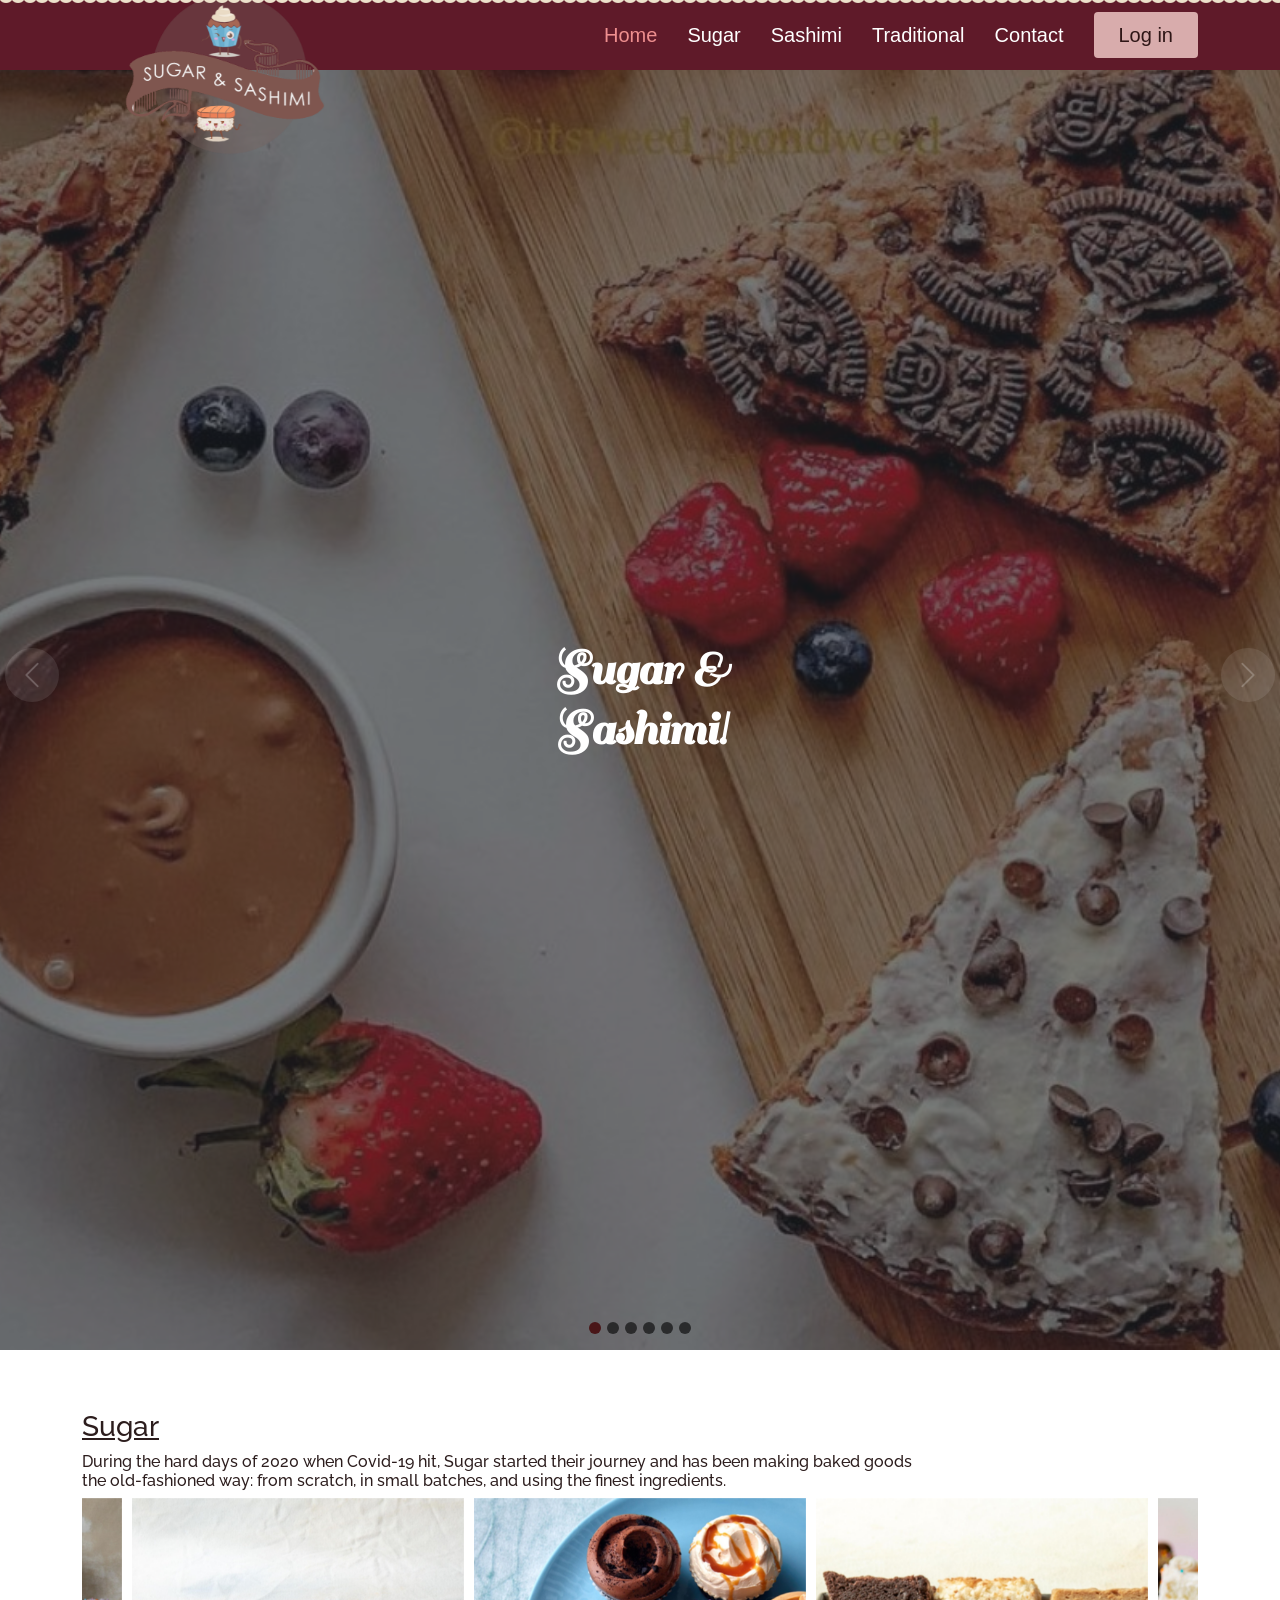
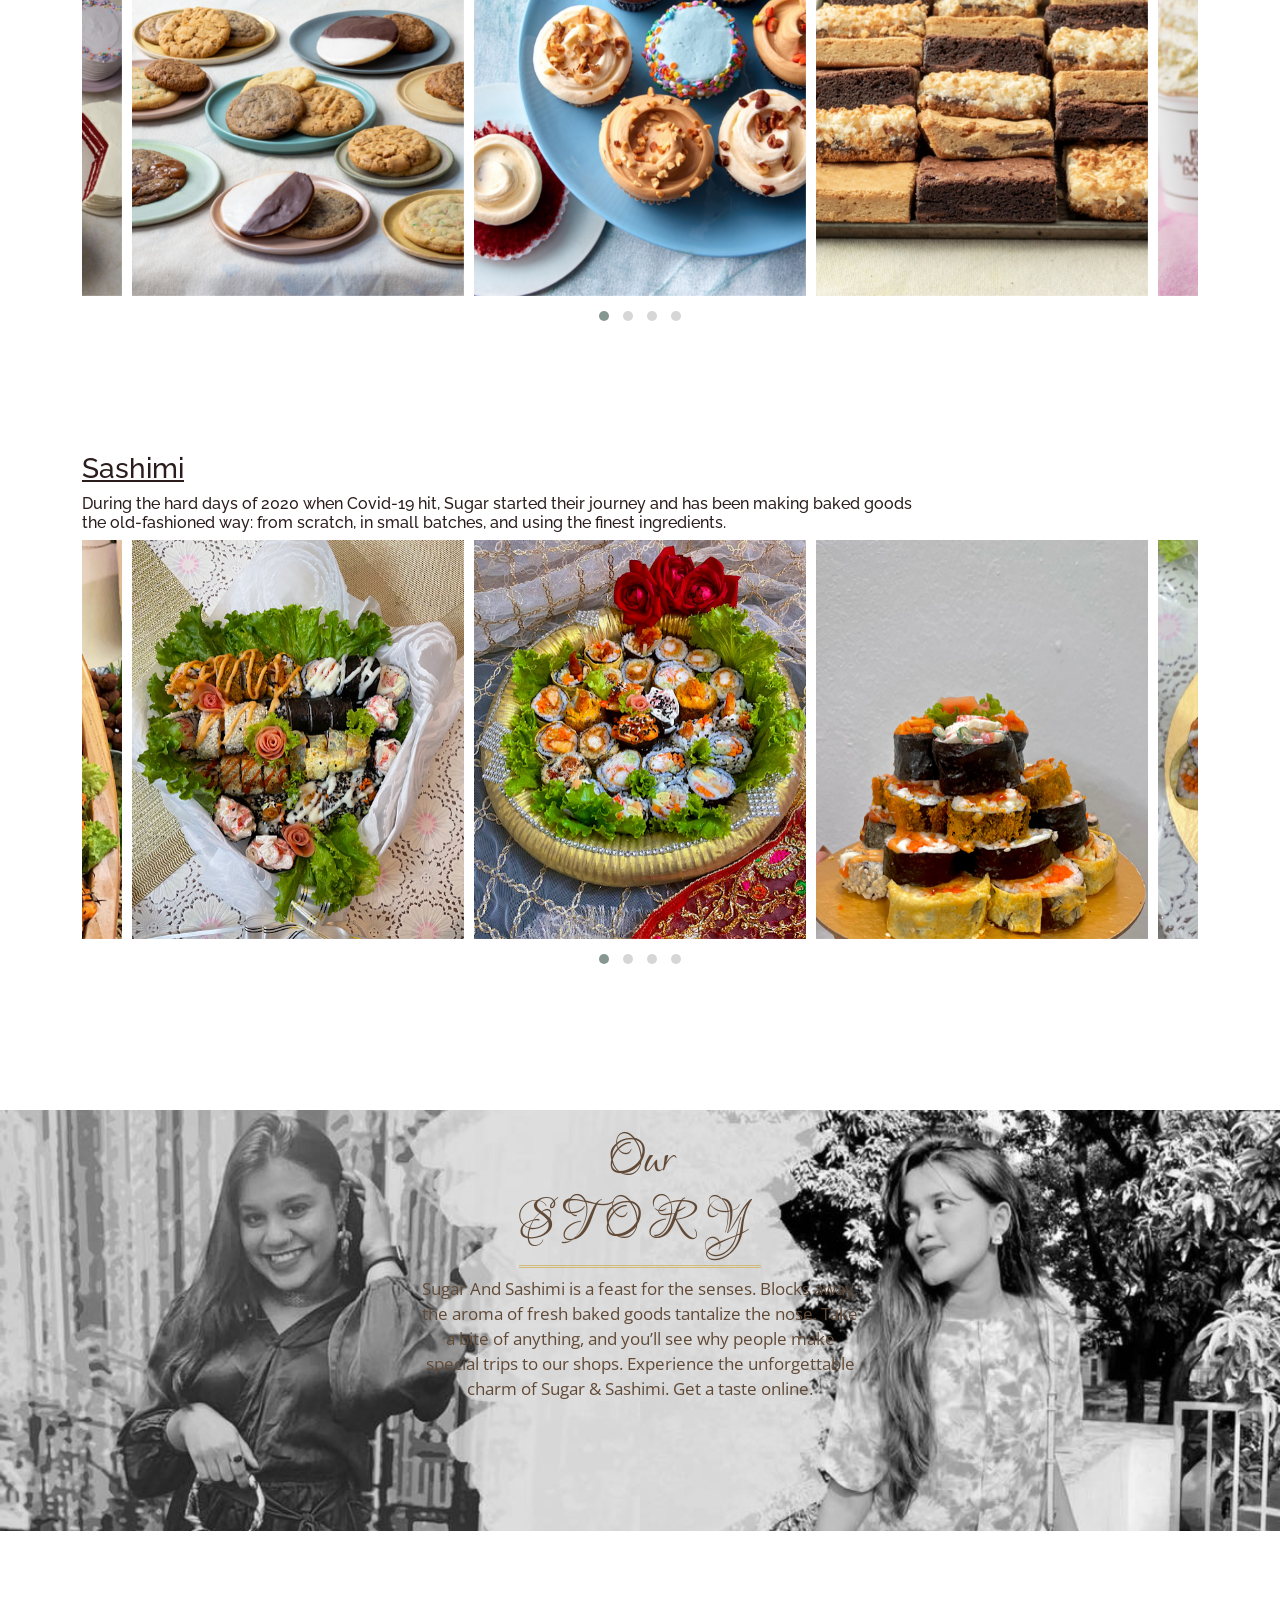
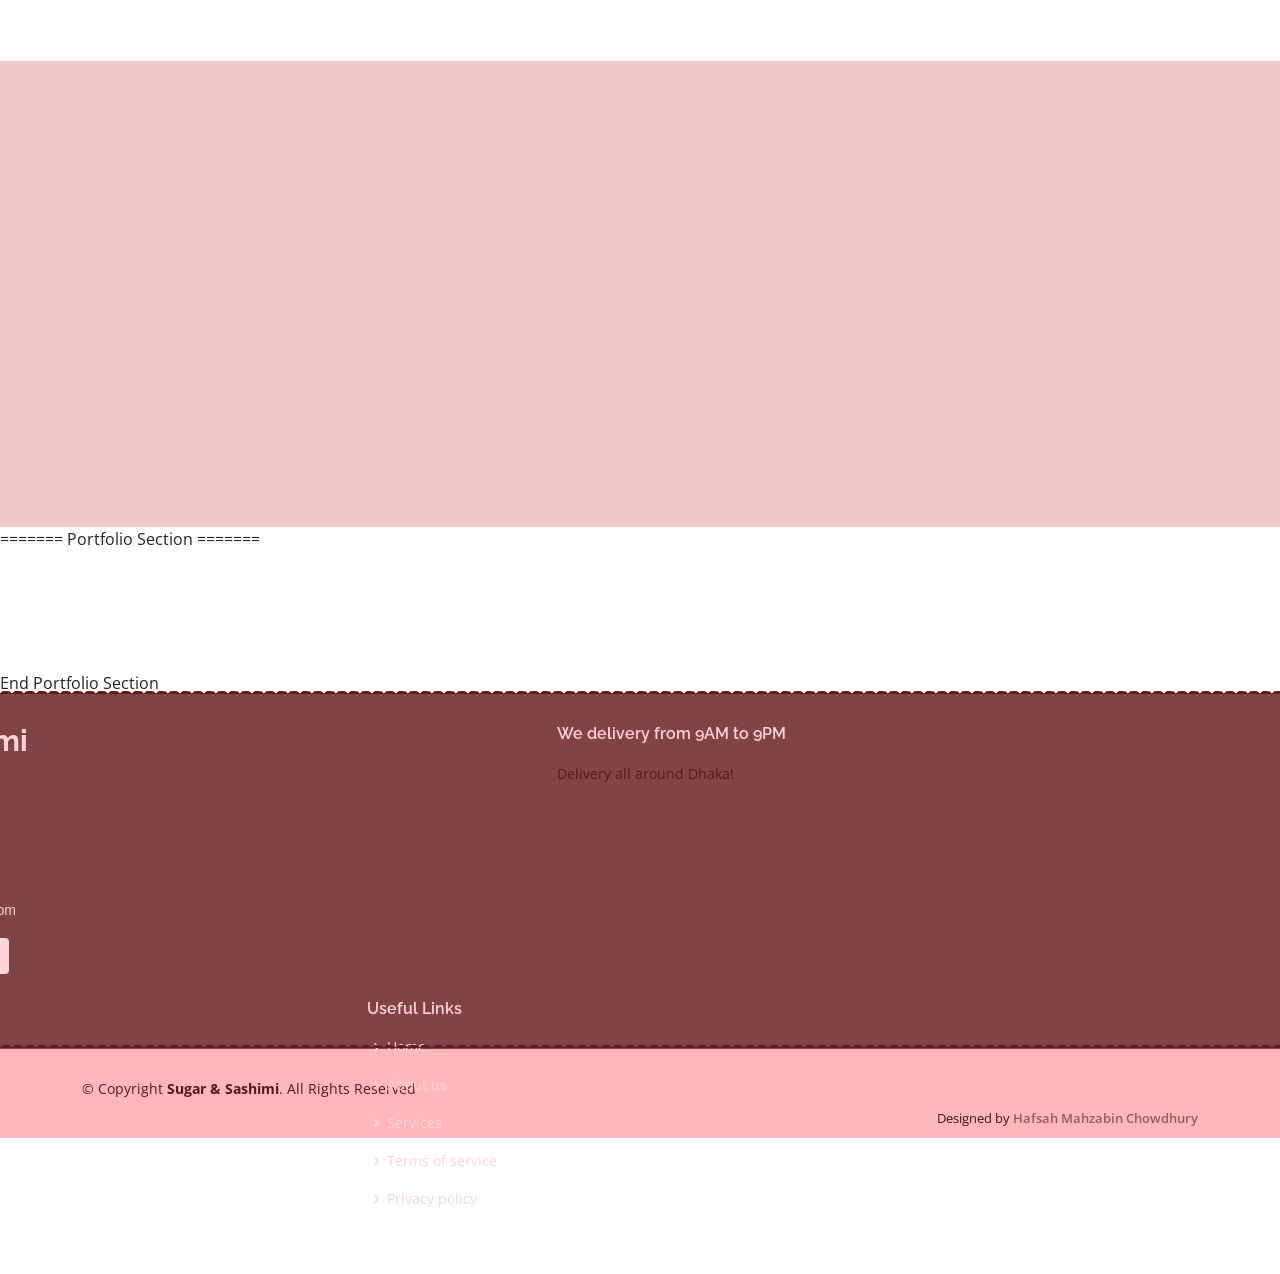
==== commit 18a5a955: "mmm" ====
--- a/index.html
+++ b/index.html
@@ -73,9 +73,9 @@
           <li><a href="portfolio.html">Traditional</a></li>
           
           
-          
+           <!-- 
           <li><a href="pricing.html">Order</a></li>
-           <!-- <li><a href="blog.html">Blog</a></li> -->
+          <li><a href="blog.html">Blog</a></li> -->
 
           <li><a href="contact.html">Contact</a></li>
           <li><a href="login.html" class="getstarted">Log in</a></li>
--- a/assets/css/style - sugar.css
+++ b/assets/css/style - sugar.css
@@ -2159,6 +2159,433 @@
 }
 
 
+
+
+
+
+
+/*--------------------------------------------------------------
+# BlogSSSSS
+--------------------------------------------------------------*/
+.blogS {
+  padding: 40px 0 20px 0;
+}
+.blogS .entryS {
+  padding: 30px;
+  margin-bottom: 60px;
+  box-shadow: 0 4px 16px rgba(0, 0, 0, 0.1);
+}
+.blogS .entryS .entryS-img {
+  /*max-height: 440px;*/
+  margin: 0;
+  overflow: hidden;
+}
+.blogS .entryS .entryS-title {
+  font-size: 32px;
+  font-weight: bold;
+  padding: 0;
+  margin: 0 0 20px 0;
+  padding-top: 30px;
+  padding-left: 15%;
+}
+.blogS .entryS .entryS-title a {
+  color: #5c1313;
+  transition: 0.3s;
+}
+.blogS .entryS .entryS-title a:hover {
+  color: #ee636a;
+}
+.blogS .entryS .entryS-meta {
+  margin-bottom: 15px;
+  color: #d16a6a;
+}
+.blogS .entryS .entryS-meta ul {
+  display: flex;
+  flex-wrap: wrap;
+  list-style: none;
+  align-items: center;
+  padding: 0;
+  margin: 0;
+}
+.blogS .entryS .entryS-meta ul li + li {
+  padding-left: 20px;
+}
+.blogS .entryS .entryS-meta i {
+  font-size: 16px;
+  margin-right: 8px;
+  line-height: 0;
+}
+.blogS .entryS .entryS-meta a {
+  color: #777777;
+  font-size: 14px;
+  display: inline-block;
+  line-height: 1;
+}
+.blogS .entryS .entryS-content p {
+  line-height: 24px;
+}
+.blogS .entryS .entryS-content h3{
+  line-height: 24px;
+  color: #772226;
+}
+.blogS .entryS .entryS-content .read-more {
+  -moz-text-align-last: right;
+  text-align-last: right;
+}
+.blogS .entryS .entryS-content .read-more a {
+  display: inline-block;
+  background: #d9232d;
+  color: #fff;
+  padding: 6px 20px;
+  transition: 0.3s;
+  font-size: 14px;
+  border-radius: 4px;
+}
+.blogS .entryS .entryS-content .read-more a:hover {
+  background: #df3740;
+}
+.blogS .entryS .entryS-content h3 {
+  font-size: 22px;
+  margin-top: 30px;
+  font-weight: bold;
+}
+.blogS .entryS .entryS-content blockquote {
+  overflow: hidden;
+  background-color: #c7797996;
+  padding: 60px;
+  position: relative;
+  text-align: center;
+  margin: 20px 0;
+}
+.blogS .entryS .entryS-content blockquote p {
+  color: #410c0c;
+  line-height: 1.6;
+  margin-bottom: 0;
+  font-style: italic;
+  font-weight: 500;
+  font-size: 15px;
+}
+.blogS .entryS .entryS-content blockquote::after {
+  content: "";
+  position: absolute;
+  left: 0;
+  top: 0;
+  bottom: 0;
+  width: 3px;
+  background-color: #556270;
+  margin-top: 20px;
+  margin-bottom: 20px;
+}
+.blogS .entryS .entryS-footer {
+  padding-top: 10px;
+  border-top: 1px solid #e6e6e6;
+}
+.blogS .entryS .entryS-footer i {
+  color: #a4afba;
+  display: inline;
+}
+.blogS .entryS .entryS-footer a {
+  color: #7a2424;
+  transition: 0.3s;
+}
+.blogS .entryS .entryS-footer a:hover {
+  color: #e47d82;
+}
+.blogS .entryS .entryS-footer .cats {
+  list-style: none;
+  display: inline;
+  padding: 0 20px 0 0;
+  font-size: 14px;
+}
+.blogS .entryS .entryS-footer .cats li {
+  display: inline-block;
+}
+.blogS .entryS .entryS-footer .tags {
+  list-style: none;
+  display: inline;
+  padding: 0;
+  font-size: 14px;
+}
+.blogS .entryS .entryS-footer .tags li {
+  display: inline-block;
+}
+.blogS .entryS .entryS-footer .tags li + li::before {
+  padding-right: 6px;
+  color: #6c757d;
+  content: ",";
+}
+.blogS .entryS .entryS-footer .share {
+  font-size: 16px;
+}
+.blogS .entryS .entryS-footer .share i {
+  padding-left: 5px;
+}
+.blogS .entryS-single {
+  margin-bottom: 30px;
+}
+.blogS .blogS-author {
+  padding: 20px;
+  margin-bottom: 30px;
+  box-shadow: 0 4px 16px rgba(0, 0, 0, 0.1);
+}
+.blogS .blogS-author img {
+  width: 120px;
+  margin-right: 20px;
+}
+.blogS .blogS-author h4 {
+  font-weight: 600;
+  font-size: 22px;
+  margin-bottom: 0px;
+  padding: 0;
+  color: #556270;
+}
+.blogS .blogS-author .social-links {
+  margin: 0 10px 10px 0;
+}
+.blogS .blogS-author .social-links a {
+  color: rgba(85, 98, 112, 0.5);
+  margin-right: 5px;
+}
+.blogS .blogS-author p {
+  font-style: italic;
+  color: #b7b7b7;
+}
+.blogS .blogS-comments {
+  margin-bottom: 30px;
+}
+.blogS .blogS-comments .Scomments-count {
+  font-weight: bold;
+}
+.blogS .blogS-comments .Scomment {
+  margin-top: 30px;
+  position: relative;
+}
+.blogS .blogS-comments .Scomment .Scomment-img {
+  margin-right: 14px;
+}
+.blogS .blogS-comments .Scomment .Scomment-img img {
+  width: 60px;
+}
+.blogS .blogS-comments .Scomment h5 {
+  font-size: 16px;
+  margin-bottom: 2px;
+}
+.blogS .blogS-comments .Scomment h5 a {
+  font-weight: bold;
+  color: #444444;
+  transition: 0.3s;
+}
+.blogS .blogS-comments .Scomment h5 a:hover {
+  color: #d9232d;
+}
+.blogS .blogS-comments .Scomment h5 .reply {
+  padding-left: 10px;
+  color: #556270;
+}
+.blogS .blogS-comments .Scomment h5 .reply i {
+  font-size: 20px;
+}
+.blogS .blogS-comments .Scomment time {
+  display: block;
+  font-size: 14px;
+  color: #6b7b8d;
+  margin-bottom: 5px;
+}
+.blogS .blogS-comments .Scomment.Scomment-reply {
+  padding-left: 40px;
+}
+.blogS .blogS-comments .reply-form {
+  margin-top: 30px;
+  padding: 30px;
+  box-shadow: 0 4px 16px rgba(0, 0, 0, 0.1);
+}
+.blogS .blogS-comments .reply-form h4 {
+  font-weight: bold;
+  font-size: 22px;
+}
+.blogS .blogS-comments .reply-form p {
+  font-size: 14px;
+}
+.blogS .blogS-comments .reply-form input {
+  border-radius: 4px;
+  padding: 10px 10px;
+  font-size: 14px;
+}
+.blogS .blogS-comments .reply-form input:focus {
+  box-shadow: none;
+  border-color: #e9797f;
+}
+.blogS .blogS-comments .reply-form textarea {
+  border-radius: 4px;
+  padding: 10px 10px;
+  font-size: 14px;
+}
+.blogS .blogS-comments .reply-form textarea:focus {
+  box-shadow: none;
+  border-color: #e9797f;
+}
+.blogS .blogS-comments .reply-form .form-group {
+  margin-bottom: 25px;
+}
+.blogS .blogS-comments .reply-form .btn-primary {
+  border-radius: 4px;
+  padding: 10px 20px;
+  border: 0;
+  background-color: #556270;
+}
+.blogS .blogS-comments .reply-form .btn-primary:hover {
+  background-color: #606f7e;
+}
+.blogS .blogS-pagination {
+  color: #8795a4;
+}
+.blogS .blogS-pagination ul {
+  display: flex;
+  padding: 0;
+  margin: 0;
+  list-style: none;
+}
+.blogS .blogS-pagination li {
+  margin: 0 5px;
+  transition: 0.3s;
+}
+.blogS .blogS-pagination li a {
+  color: #556270;
+  padding: 7px 16px;
+  display: flex;
+  align-items: center;
+  justify-content: center;
+}
+.blogS .blogS-pagination li.active, .blogS .blogS-pagination li:hover {
+  background: #d9232d;
+}
+.blogS .blogS-pagination li.active a, .blogS .blogS-pagination li:hover a {
+  color: #fff;
+}
+.blogS .Ssidebar {
+  padding: 30px;
+  margin: 0 0 60px 20px;
+  box-shadow: 0 4px 16px rgba(0, 0, 0, 0.1);
+}
+.blogS .Ssidebar .sidebar-title {
+  font-size: 20px;
+  font-weight: 700;
+  padding: 0 0 0 0;
+  margin: 0 0 15px 0;
+  color: #556270;
+  position: relative;
+}
+.blogS .Ssidebar .sidebar-item {
+  margin-bottom: 30px;
+}
+.blogS .Ssidebar .search-form form {
+  background: #fff;
+  border: 1px solid #ddd;
+  padding: 3px 10px;
+  position: relative;
+}
+.blogS .Ssidebar .search-form form input[type=text] {
+  border: 0;
+  padding: 4px;
+  border-radius: 4px;
+  width: calc(100% - 40px);
+}
+.blogS .Ssidebar .search-form form button {
+  position: absolute;
+  top: 0;
+  right: 0;
+  bottom: 0;
+  border: 0;
+  background: none;
+  font-size: 16px;
+  padding: 0 15px;
+  margin: -1px;
+  background: #d9232d;
+  color: #fff;
+  transition: 0.3s;
+  border-radius: 0 4px 4px 0;
+  line-height: 0;
+}
+.blogS .Ssidebar .search-form form button i {
+  line-height: 0;
+}
+.blogS .Ssidebar .search-form form button:hover {
+  background: #de323c;
+}
+.blogS .Ssidebar .categories ul {
+  list-style: none;
+  padding: 0;
+}
+.blogS .Ssidebar .categories ul li + li {
+  padding-top: 10px;
+}
+.blogS .sidebar .categories ul a {
+  color: #556270;
+  transition: 0.3s;
+}
+.blogS .Ssidebar .categories ul a:hover {
+  color: #d9232d;
+}
+.blogS .Ssidebar .categories ul a span {
+  padding-left: 5px;
+  color: #aaaaaa;
+  font-size: 14px;
+}
+.blogS .Ssidebar .recent-posts .post-item + .post-item {
+  margin-top: 15px;
+}
+.blogS .Ssidebar .recent-posts img {
+  width: 80px;
+  float: left;
+}
+.blogS .Ssidebar .recent-posts h4 {
+  font-size: 15px;
+  margin-left: 95px;
+  font-weight: bold;
+}
+.blogS .Ssidebar .recent-posts h4 a {
+  color: #556270;
+  transition: 0.3s;
+}
+.blogS .Ssidebar .recent-posts h4 a:hover {
+  color: #d9232d;
+}
+.blogS .Ssidebar .recent-posts time {
+  display: block;
+  margin-left: 95px;
+  font-style: italic;
+  font-size: 14px;
+  color: #aaaaaa;
+}
+.blogS .Ssidebar .tags {
+  margin-bottom: -10px;
+}
+.blogS .Ssidebar .tags ul {
+  list-style: none;
+  padding: 0;
+}
+.blogS .Ssidebar .tags ul li {
+  display: inline-block;
+}
+.blogS .Ssidebar .tags ul a {
+  color: #96a2af;
+  font-size: 14px;
+  padding: 6px 14px;
+  margin: 0 6px 8px 0;
+  border: 1px solid white;
+  display: inline-block;
+  transition: 0.3s;
+}
+.blogS .Ssidebar .tags ul a:hover {
+  color: #fff;
+  border: 1px solid #d9232d;
+  background: #d9232d;
+}
+.blogS .Ssidebar .tags ul a span {
+  padding-left: 5px;
+  color: #fbfbfc;
+  font-size: 14px;
+}
 /*--------------------------------------------------------------
 # Footer
 --------------------------------------------------------------*/
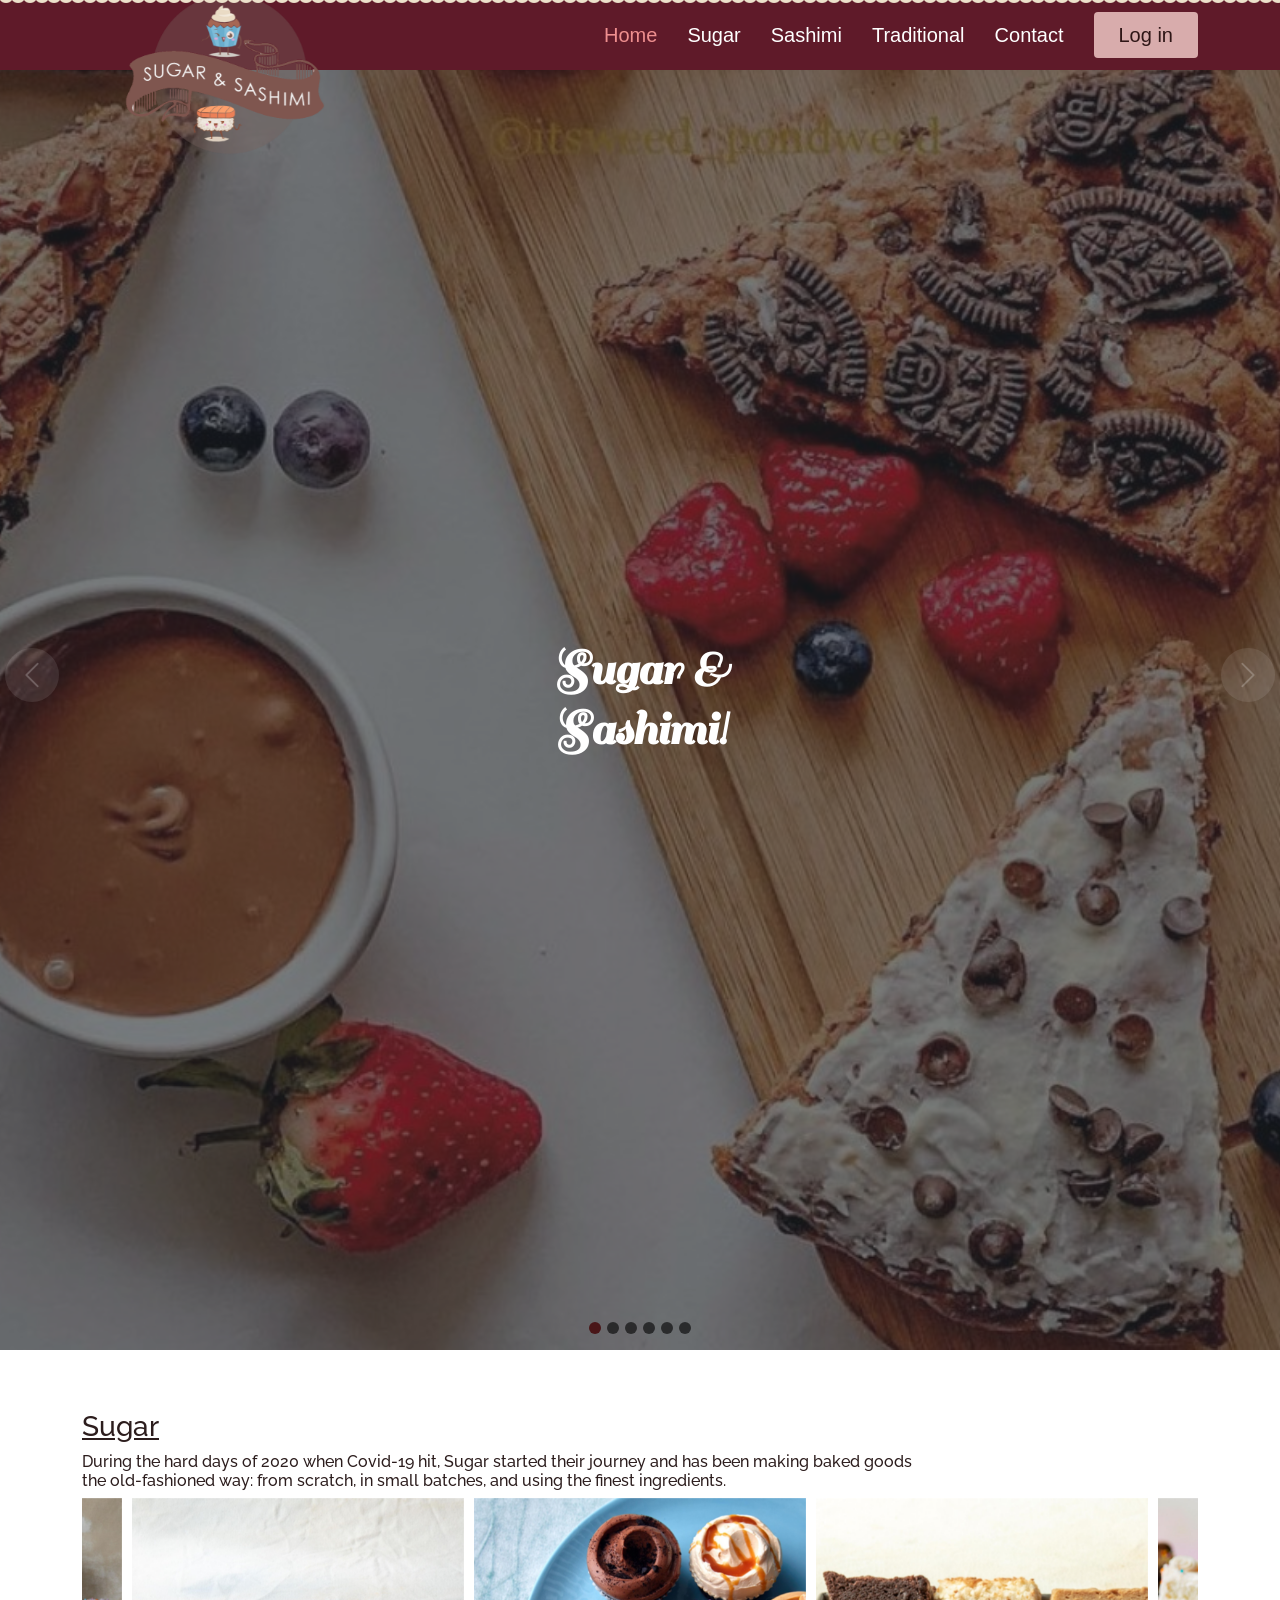
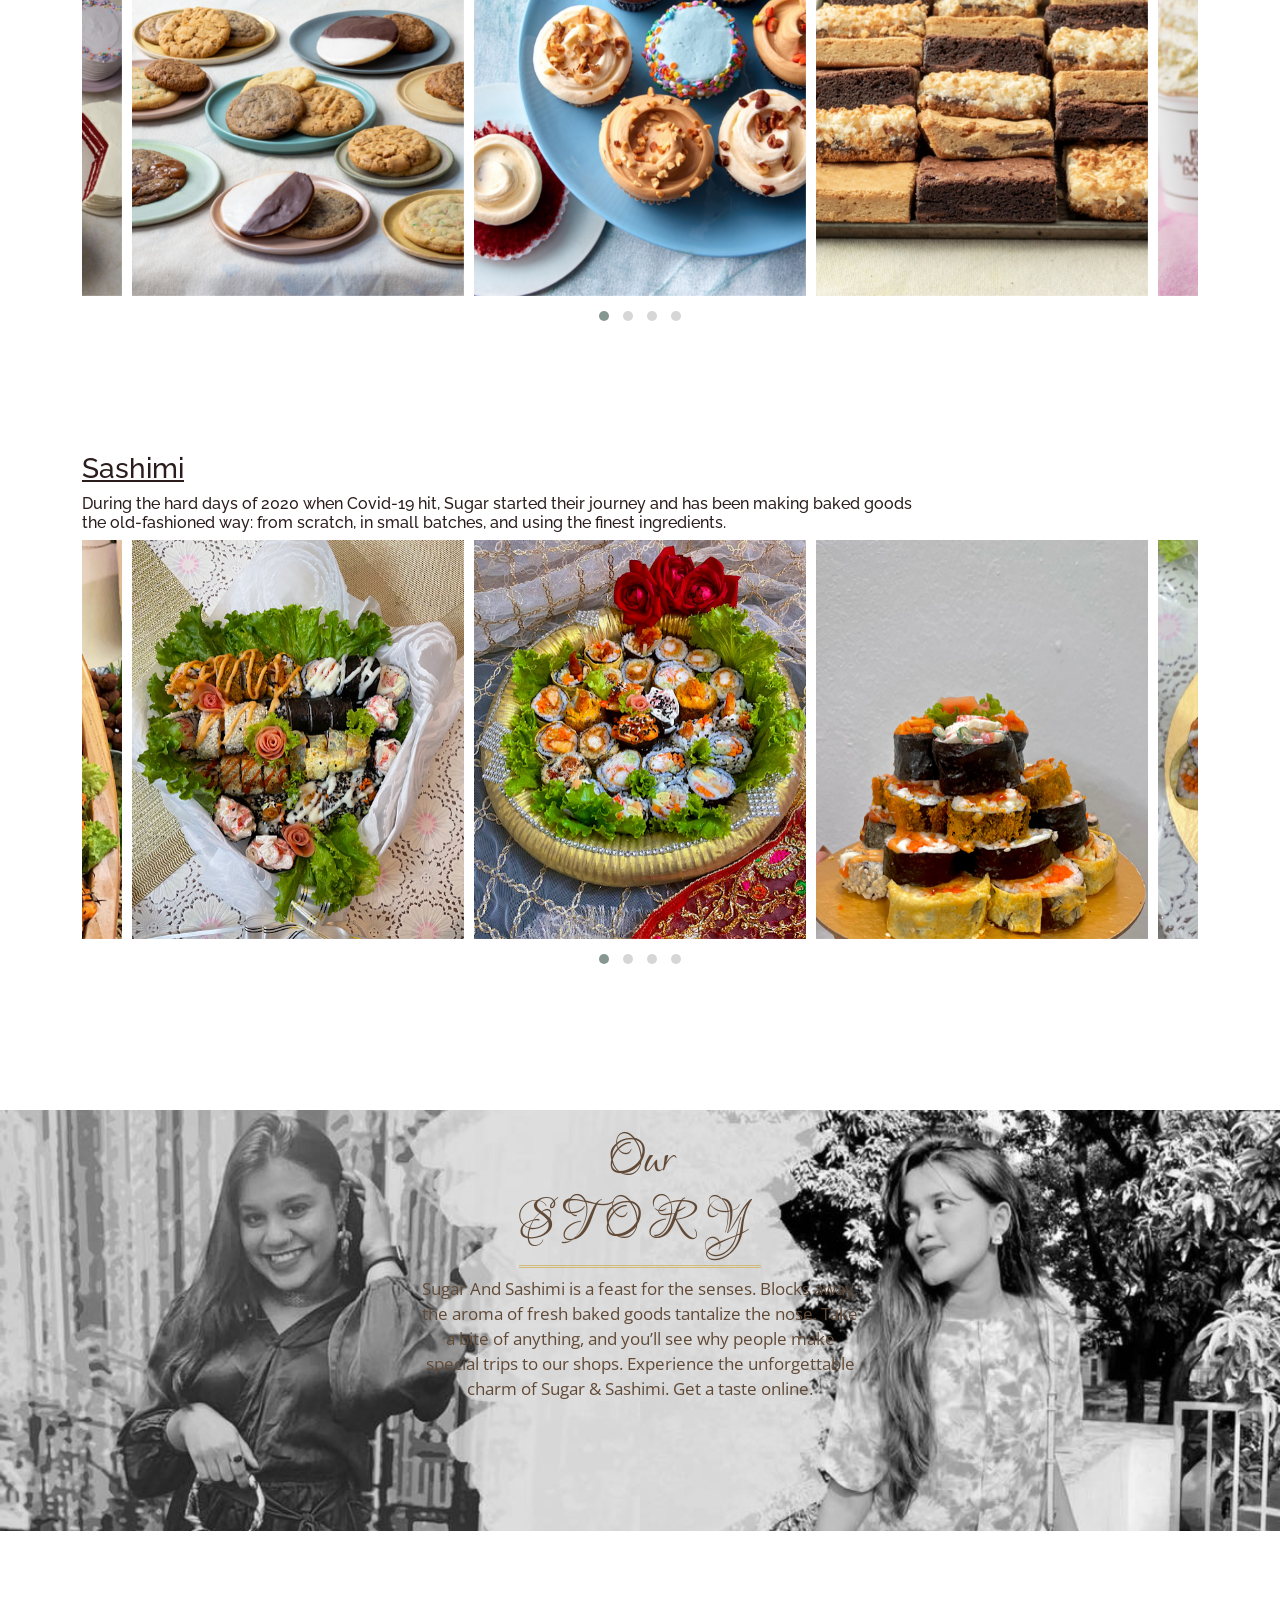
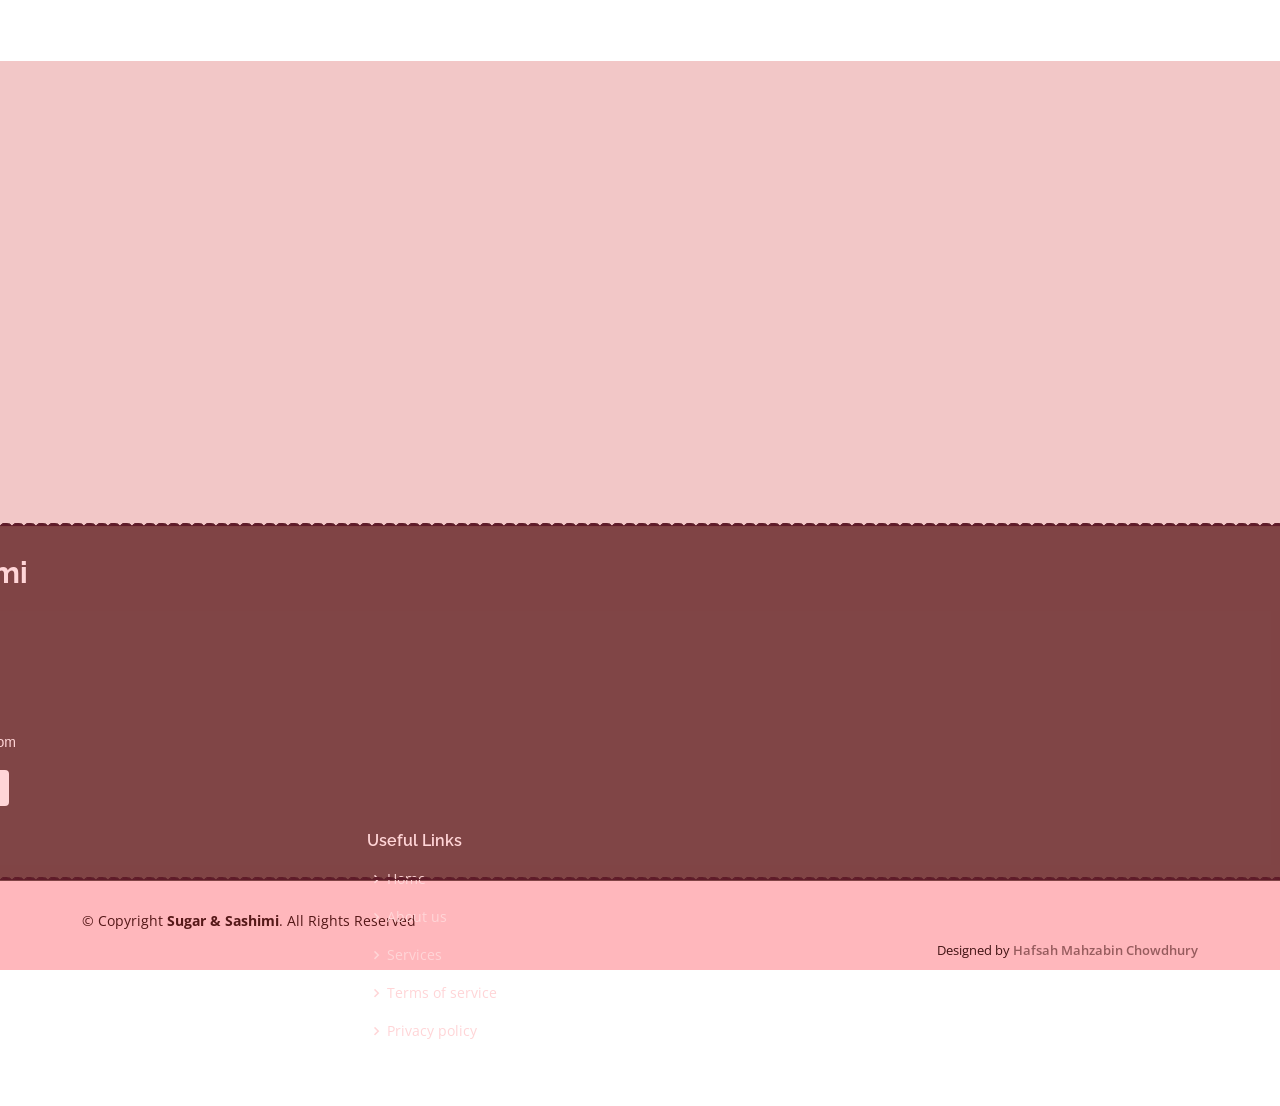
==== commit 17ca74fb: "after update" ====
--- a/index.html
+++ b/index.html
@@ -437,154 +437,51 @@
       </script>
     </section><!-- End Services Section -->
     
-    ======= Portfolio Section ======= 
+    <!--
+
     <section id="portfolio" class="portfolio">
       <div class="container">
-<!-- 
-        <div class="row">
-          <div class="col-lg-12 d-flex justify-content-center">
-            <ul id="portfolio-flters">
-              <li data-filter="*" class="filter-active">All</li>
-              <li data-filter=".filter-app">App</li>
-              <li data-filter=".filter-card">Card</li>
-              <li data-filter=".filter-web">Web</li>
-            </ul>
-          </div>
-        </div>
-
-        <div class="row portfolio-container">
-
-          <div class="col-lg-4 col-md-6 portfolio-item filter-app">
-            <div class="portfolio-wrap">
-              <img src="assets/img/portfolio/portfolio-1.jpg" class="img-fluid" alt="">
-              <div class="portfolio-info">
-                <h4>App 1</h4>
-                <p>App</p>
-                <div class="portfolio-links">
-                  <a href="assets/img/portfolio/portfolio-1.jpg" data-gallery="portfolioGallery" class="portfolio-lightbox" title="App 1"><i class="bx bx-plus"></i></a>
-                  <a href="portfolio-details.html" class="portfolio-details-lightbox" data-glightbox="type: external" title="Portfolio Details"><i class="bx bx-link"></i></a>
-                </div>
-              </div>
-            </div>
-          </div>
-
-          <div class="col-lg-4 col-md-6 portfolio-item filter-web">
-            <div class="portfolio-wrap">
-              <img src="assets/img/portfolio/portfolio-2.jpg" class="img-fluid" alt="">
-              <div class="portfolio-info">
-                <h4>Web 3</h4>
-                <p>Web</p>
-                <div class="portfolio-links">
-                  <a href="assets/img/portfolio/portfolio-2.jpg" data-gallery="portfolioGallery" class="portfolio-lightbox" title="Web 3"><i class="bx bx-plus"></i></a>
-                  <a href="portfolio-details.html" class="portfolio-details-lightbox" data-glightbox="type: external" title="Portfolio Details"><i class="bx bx-link"></i></a>
-                </div>
-              </div>
-            </div>
-          </div>
-
-          <div class="col-lg-4 col-md-6 portfolio-item filter-app">
-            <div class="portfolio-wrap">
-              <img src="assets/img/portfolio/portfolio-3.jpg" class="img-fluid" alt="">
-              <div class="portfolio-info">
-                <h4>App 2</h4>
-                <p>App</p>
-                <div class="portfolio-links">
-                  <a href="assets/img/portfolio/portfolio-3.jpg" data-gallery="portfolioGallery" class="portfolio-lightbox" title="App 2"><i class="bx bx-plus"></i></a>
-                  <a href="portfolio-details.html" class="portfolio-details-lightbox" data-glightbox="type: external" title="Portfolio Details"><i class="bx bx-link"></i></a>
-                </div>
-              </div>
-            </div>
-          </div>
-
-          <div class="col-lg-4 col-md-6 portfolio-item filter-card">
-            <div class="portfolio-wrap">
-              <img src="assets/img/portfolio/portfolio-4.jpg" class="img-fluid" alt="">
-              <div class="portfolio-info">
-                <h4>Card 2</h4>
-                <p>Card</p>
-                <div class="portfolio-links">
-                  <a href="assets/img/portfolio/portfolio-4.jpg" data-gallery="portfolioGallery" class="portfolio-lightbox" title="Card 2"><i class="bx bx-plus"></i></a>
-                  <a href="portfolio-details.html" class="portfolio-details-lightbox" data-glightbox="type: external" title="Portfolio Details"><i class="bx bx-link"></i></a>
-                </div>
-              </div>
-            </div>
-          </div>
-
-          <div class="col-lg-4 col-md-6 portfolio-item filter-web">
-            <div class="portfolio-wrap">
-              <img src="assets/img/portfolio/portfolio-5.jpg" class="img-fluid" alt="">
-              <div class="portfolio-info">
-                <h4>Web 2</h4>
-                <p>Web</p>
-                <div class="portfolio-links">
-                  <a href="assets/img/portfolio/portfolio-5.jpg" data-gallery="portfolioGallery" class="portfolio-lightbox" title="Web 2"><i class="bx bx-plus"></i></a>
-                  <a href="portfolio-details.html" class="portfolio-details-lightbox" data-glightbox="type: external" title="Portfolio Details"><i class="bx bx-link"></i></a>
-                </div>
-              </div>
-            </div>
-          </div>
-
-          <div class="col-lg-4 col-md-6 portfolio-item filter-app">
-            <div class="portfolio-wrap">
-              <img src="assets/img/portfolio/portfolio-6.jpg" class="img-fluid" alt="">
-              <div class="portfolio-info">
-                <h4>App 3</h4>
-                <p>App</p>
-                <div class="portfolio-links">
-                  <a href="assets/img/portfolio/portfolio-6.jpg" data-gallery="portfolioGallery" class="portfolio-lightbox" title="App 3"><i class="bx bx-plus"></i></a>
-                  <a href="portfolio-details.html" class="portfolio-details-lightbox" data-glightbox="type: external" title="Portfolio Details"><i class="bx bx-link"></i></a>
-                </div>
-              </div>
-            </div>
-          </div>
-
-          <div class="col-lg-4 col-md-6 portfolio-item filter-card">
-            <div class="portfolio-wrap">
-              <img src="assets/img/portfolio/portfolio-7.jpg" class="img-fluid" alt="">
-              <div class="portfolio-info">
-                <h4>Card 1</h4>
-                <p>Card</p>
-                <div class="portfolio-links">
-                  <a href="assets/img/portfolio/portfolio-7.jpg" data-gallery="portfolioGallery" class="portfolio-lightbox" title="Card 1"><i class="bx bx-plus"></i></a>
-                  <a href="portfolio-details.html" class="portfolio-details-lightbox" data-glightbox="type: external" title="Portfolio Details"><i class="bx bx-link"></i></a>
-                </div>
-              </div>
-            </div>
-          </div>
-
-          <div class="col-lg-4 col-md-6 portfolio-item filter-card">
-            <div class="portfolio-wrap">
-              <img src="assets/img/portfolio/portfolio-8.jpg" class="img-fluid" alt="">
-              <div class="portfolio-info">
-                <h4>Card 3</h4>
-                <p>Card</p>
-                <div class="portfolio-links">
-                  <a href="assets/img/portfolio/portfolio-8.jpg" data-gallery="portfolioGallery" class="portfolio-lightbox" title="Card 3"><i class="bx bx-plus"></i></a>
-                  <a href="portfolio-details.html" class="portfolio-details-lightbox" data-glightbox="type: external" title="Portfolio Details"><i class="bx bx-link"></i></a>
-                </div>
-              </div>
-            </div>
-          </div>
-
-          <div class="col-lg-4 col-md-6 portfolio-item filter-web">
-            <div class="portfolio-wrap">
-              <img src="assets/img/portfolio/portfolio-9.jpg" class="img-fluid" alt="">
-              <div class="portfolio-info">
-                <h4>Web 3</h4>
-                <p>Web</p>
-                <div class="portfolio-links">
-                  <a href="assets/img/portfolio/portfolio-9.jpg" data-gallery="portfolioGallery" class="portfolio-lightbox" title="Web 3"><i class="bx bx-plus"></i></a>
-                  <a href="portfolio-details.html" class="portfolio-details-lightbox" data-glightbox="type: external" title="Portfolio Details"><i class="bx bx-link"></i></a>
-                </div>
-              </div>
-            </div>
-          </div>
-
-        </div>-->
-
-      </div>
-    </section> End Portfolio Section 
-  
+    <div id="slider" class="owl-carousel">
+      <div class="content-area">
+        <div class="content">
+          <div class="img-area"><img src="../hafsah5555io.github.io/assets/img/testimonials/testimonials-2.jpg"></div>
+       <h2>SomeOne</h2>
+       <p>wowwwnice website</p>
+       <p class="socials">
+         <i class="fa fa-facebook"></i>
+         <i class="fa fa-twitter"></i>
+       </p>
+        </div>
+      </div>
+      <div class="content-area">
+        <div class="content">
+          <div class="img-area"><img src="../hafsah5555io.github.io/assets/img/testimonials/testimonials-1.jpg"></div>
+       <h2>SomeOne</h2>
+       <p>wowwwnice website</p>
+       <p class="socials">
+         <i class="fa fa-facebook"></i>
+         <i class="fa fa-twitter"></i>
+       </p>
+        </div>
+      </div>
+      <div class="content-area">
+        <div class="content">
+          <div class="img-area"><img src="../hafsah5555io.github.io/assets/img/testimonials/testimonials-1.jpg"></div>
+       <h2>SomeOne</h2>
+       <p>wowwwnice website</p>
+       <p class="socials">
+         <i class="fa fa-facebook"></i>
+         <i class="fa fa-twitter"></i>
+       </p>
+        </div>
+      </div>
+    </div>
+
+      </div>
+    </section>
+  
+    
+  </main> End #main -->
     
   </main><!-- End #main -->
 
--- a/assets/css/style - sugar.css
+++ b/assets/css/style - sugar.css
@@ -1224,6 +1224,63 @@
 .portfolio-details .portfolio-description p {
   padding: 0;
 }
+.container #banner .campus_info{
+  width: 65%; 
+  padding-right: 50px;
+}
+
+
+.container #banner .campus_info .campus_tour h2{
+  font-size: 25px;
+  /* margin-bottom: 30px; */
+  margin: 20px 0;
+  font-weight: 800 ;
+}
+
+.container #banner .campus_info .campus_tour img{
+  max-width: 100%;
+  margin-bottom: 30px;
+}
+
+.container #banner .campus_info .campus_tour p { 
+  font-size: 16px ;
+  line-height: 20px;
+  padding-bottom: 10px;
+}
+
+.container #banner .campus_info .four_campus{
+  font-size: 25px;
+  padding-top: 40px;
+  font-weight: 800 ;
+}
+
+.container #banner .campus_info .campuses h2{
+  font-size: 20px;
+  margin-bottom: 20px;
+  
+  font-weight: 800 ;
+
+}
+
+.container #banner .campus_info .campuses .para p{
+  width: 55%;
+  line-height: 25px;
+}
+
+.container #banner .campus_info .campuses .para{
+  display: flex;
+  flex-direction: row;
+  font-size: 16px ;
+  /* line-height: 20px; */
+  padding-bottom: 10px;
+  justify-content: space-between;
+}
+
+.container #banner .campus_info .campuses .para img{
+  width: 40%;
+  max-height:205px ;
+  /* margin-bottom: 50px; */
+}
 
 /*--------------------------------------------------------------
 # Our Team
@@ -2350,54 +2407,44 @@
   font-style: italic;
   color: #b7b7b7;
 }
-.blogS .blogS-comments {
-  margin-bottom: 30px;
-}
-.blogS .blogS-comments .Scomments-count {
-  font-weight: bold;
-}
-.blogS .blogS-comments .Scomment {
-  margin-top: 30px;
-  position: relative;
-}
-.blogS .blogS-comments .Scomment .Scomment-img {
-  margin-right: 14px;
-}
-.blogS .blogS-comments .Scomment .Scomment-img img {
-  width: 60px;
-}
-.blogS .blogS-comments .Scomment h5 {
-  font-size: 16px;
-  margin-bottom: 2px;
-}
-.blogS .blogS-comments .Scomment h5 a {
-  font-weight: bold;
-  color: #444444;
-  transition: 0.3s;
-}
-.blogS .blogS-comments .Scomment h5 a:hover {
-  color: #d9232d;
-}
-.blogS .blogS-comments .Scomment h5 .reply {
-  padding-left: 10px;
-  color: #556270;
-}
-.blogS .blogS-comments .Scomment h5 .reply i {
+.blogS .blogS-comments legend{
+  font-size: 30px;
+  color: #410508;
+  text-shadow: 2px 2px 2px black;
+
+}
+.blogS .blogS-comments span{
+  font: size 15px;
+}
+.blogS .blogS-comments #email,#name{
   font-size: 20px;
 }
-.blogS .blogS-comments .Scomment time {
-  display: block;
-  font-size: 14px;
-  color: #6b7b8d;
-  margin-bottom: 5px;
-}
-.blogS .blogS-comments .Scomment.Scomment-reply {
-  padding-left: 40px;
-}
+.blogS .blogS-comments #message{
+  font-size: 25px;
+  /*margin-left: 300px;*/
+}
+.blogS .blogS-comments #btn{
+  font-size: 15px;
+  background-color: darksalmon;
+  border-radius: 5%;
+  text-align: center;
+}
+.alert{
+  text-align: center;
+  padding:10px;
+  background: coral;
+  color: #410508;
+  display: none;
+}
+
+
+
 .blogS .blogS-comments .reply-form {
   margin-top: 30px;
   padding: 30px;
   box-shadow: 0 4px 16px rgba(0, 0, 0, 0.1);
+  padding-top: 30px;
+  background-color: #f7abab;
 }
 .blogS .blogS-comments .reply-form h4 {
   font-weight: bold;
@@ -2409,6 +2456,7 @@
 .blogS .blogS-comments .reply-form input {
   border-radius: 4px;
   padding: 10px 10px;
+
   font-size: 14px;
 }
 .blogS .blogS-comments .reply-form input:focus {
@@ -2425,17 +2473,67 @@
   border-color: #e9797f;
 }
 .blogS .blogS-comments .reply-form .form-group {
+  margin-top: 20px;
   margin-bottom: 25px;
 }
 .blogS .blogS-comments .reply-form .btn-primary {
   border-radius: 4px;
   padding: 10px 20px;
   border: 0;
-  background-color: #556270;
+  background-color: #581010;
 }
 .blogS .blogS-comments .reply-form .btn-primary:hover {
-  background-color: #606f7e;
-}
+  background-color: #f08a8a;
+}
+.blogS .blogS-comments {
+  margin-bottom: 30px;
+}
+.blogS .blogS-comments .Scomments-count {
+  font-weight: bold;
+}
+.blogS .blogS-comments .Scomment {
+  margin-top: 30px;
+  position: relative;
+}
+.blogS .blogS-comments .Scomment .Scomment-img {
+  margin-right: 14px;
+}
+.blogS .blogS-comments .Scomment .Scomment-img img {
+  width: 60px;
+}
+.blogS .blogS-comments .Scomment h5 {
+  font-size: 16px;
+  margin-bottom: 2px;
+}
+.blogS .blogS-comments .Scomment h5 a {
+  font-weight: bold;
+  color: #444444;
+  transition: 0.3s;
+}
+.blogS .blogS-comments .Scomment h5 a:hover {
+  color: #d9232d;
+}
+.blogS .blogS-comments .Scomment h5 .reply {
+  padding-left: 10px;
+  color: #556270;
+}
+.blogS .blogS-comments .Scomment h5 .reply i {
+  font-size: 20px;
+}
+.blogS .blogS-comments .Scomment time {
+  display: block;
+  font-size: 14px;
+  color: #6b7b8d;
+  margin-bottom: 5px;
+}
+.blogS .blogS-comments .Scomment.Scomment-reply {
+  padding-left: 40px;
+}
+
+
+
+
+
 .blogS .blogS-pagination {
   color: #8795a4;
 }
@@ -2466,14 +2564,17 @@
   padding: 30px;
   margin: 0 0 60px 20px;
   box-shadow: 0 4px 16px rgba(0, 0, 0, 0.1);
+  background-color: #ff898993;
+  color: #471212;
 }
 .blogS .Ssidebar .sidebar-title {
   font-size: 20px;
   font-weight: 700;
   padding: 0 0 0 0;
   margin: 0 0 15px 0;
-  color: #556270;
+ 
   position: relative;
+ 
 }
 .blogS .Ssidebar .sidebar-item {
   margin-bottom: 30px;
@@ -2520,7 +2621,7 @@
   padding-top: 10px;
 }
 .blogS .sidebar .categories ul a {
-  color: #556270;
+  color: #631715;
   transition: 0.3s;
 }
 .blogS .Ssidebar .categories ul a:hover {
@@ -2528,7 +2629,7 @@
 }
 .blogS .Ssidebar .categories ul a span {
   padding-left: 5px;
-  color: #aaaaaa;
+  color: #681717;
   font-size: 14px;
 }
 .blogS .Ssidebar .recent-posts .post-item + .post-item {
@@ -2544,18 +2645,18 @@
   font-weight: bold;
 }
 .blogS .Ssidebar .recent-posts h4 a {
-  color: #556270;
+  color: #572118;
   transition: 0.3s;
 }
 .blogS .Ssidebar .recent-posts h4 a:hover {
-  color: #d9232d;
+  color: #fc5e66;
 }
 .blogS .Ssidebar .recent-posts time {
   display: block;
   margin-left: 95px;
   font-style: italic;
   font-size: 14px;
-  color: #aaaaaa;
+  color: #5e1515;
 }
 .blogS .Ssidebar .tags {
   margin-bottom: -10px;
@@ -2568,7 +2669,7 @@
   display: inline-block;
 }
 .blogS .Ssidebar .tags ul a {
-  color: #96a2af;
+  color: #5a1c1c;
   font-size: 14px;
   padding: 6px 14px;
   margin: 0 6px 8px 0;
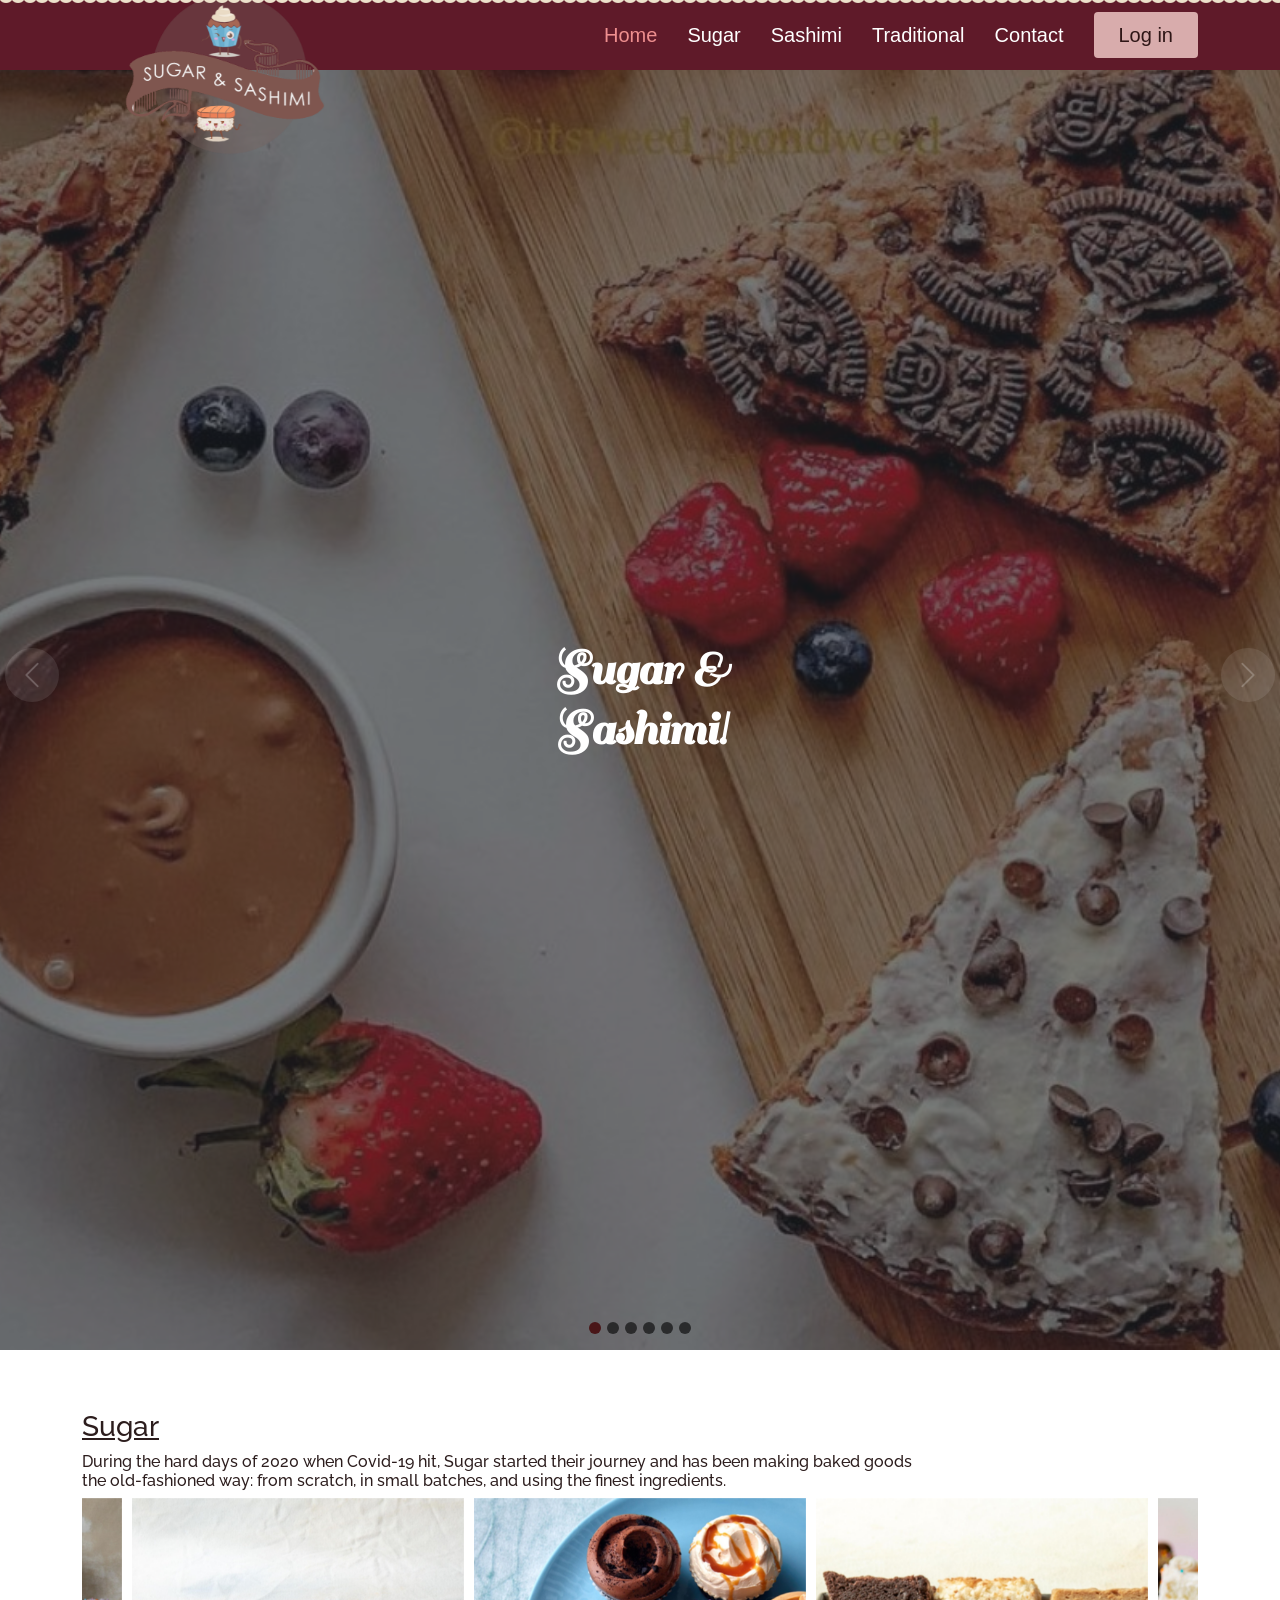
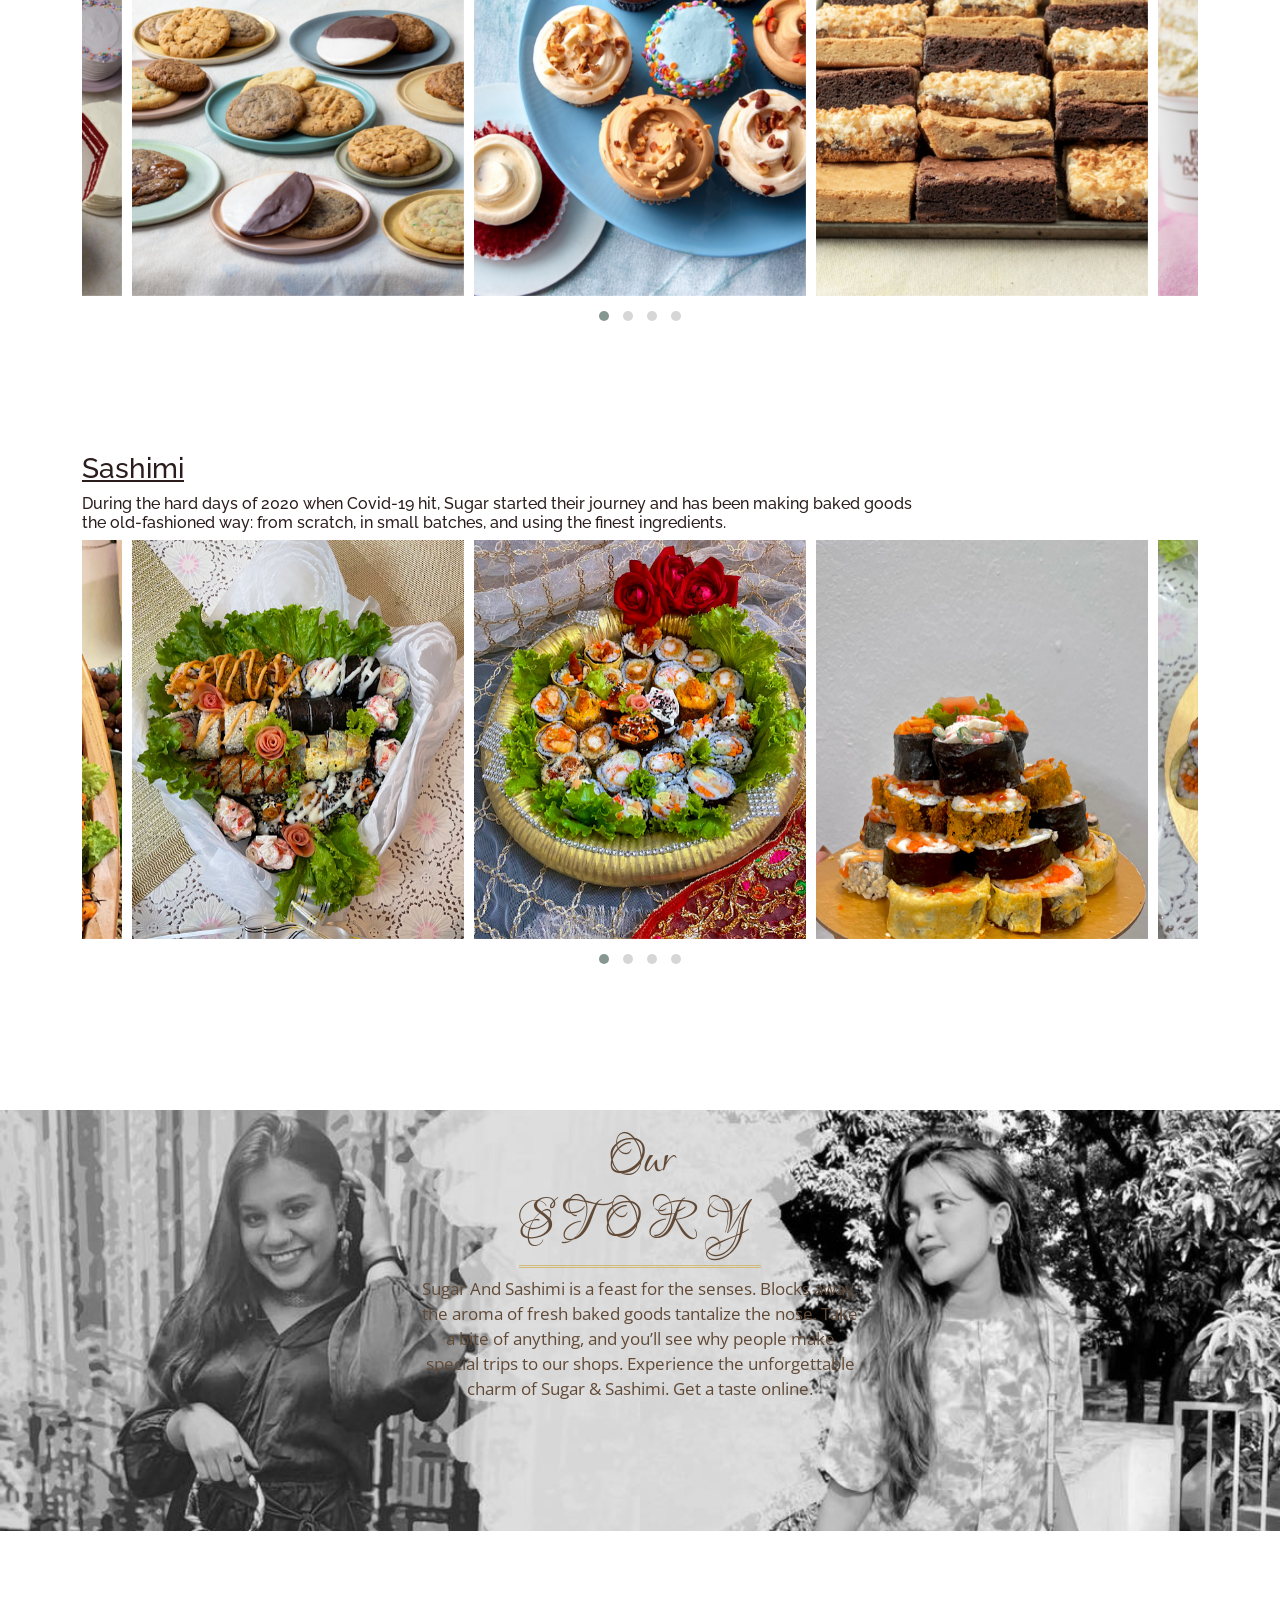
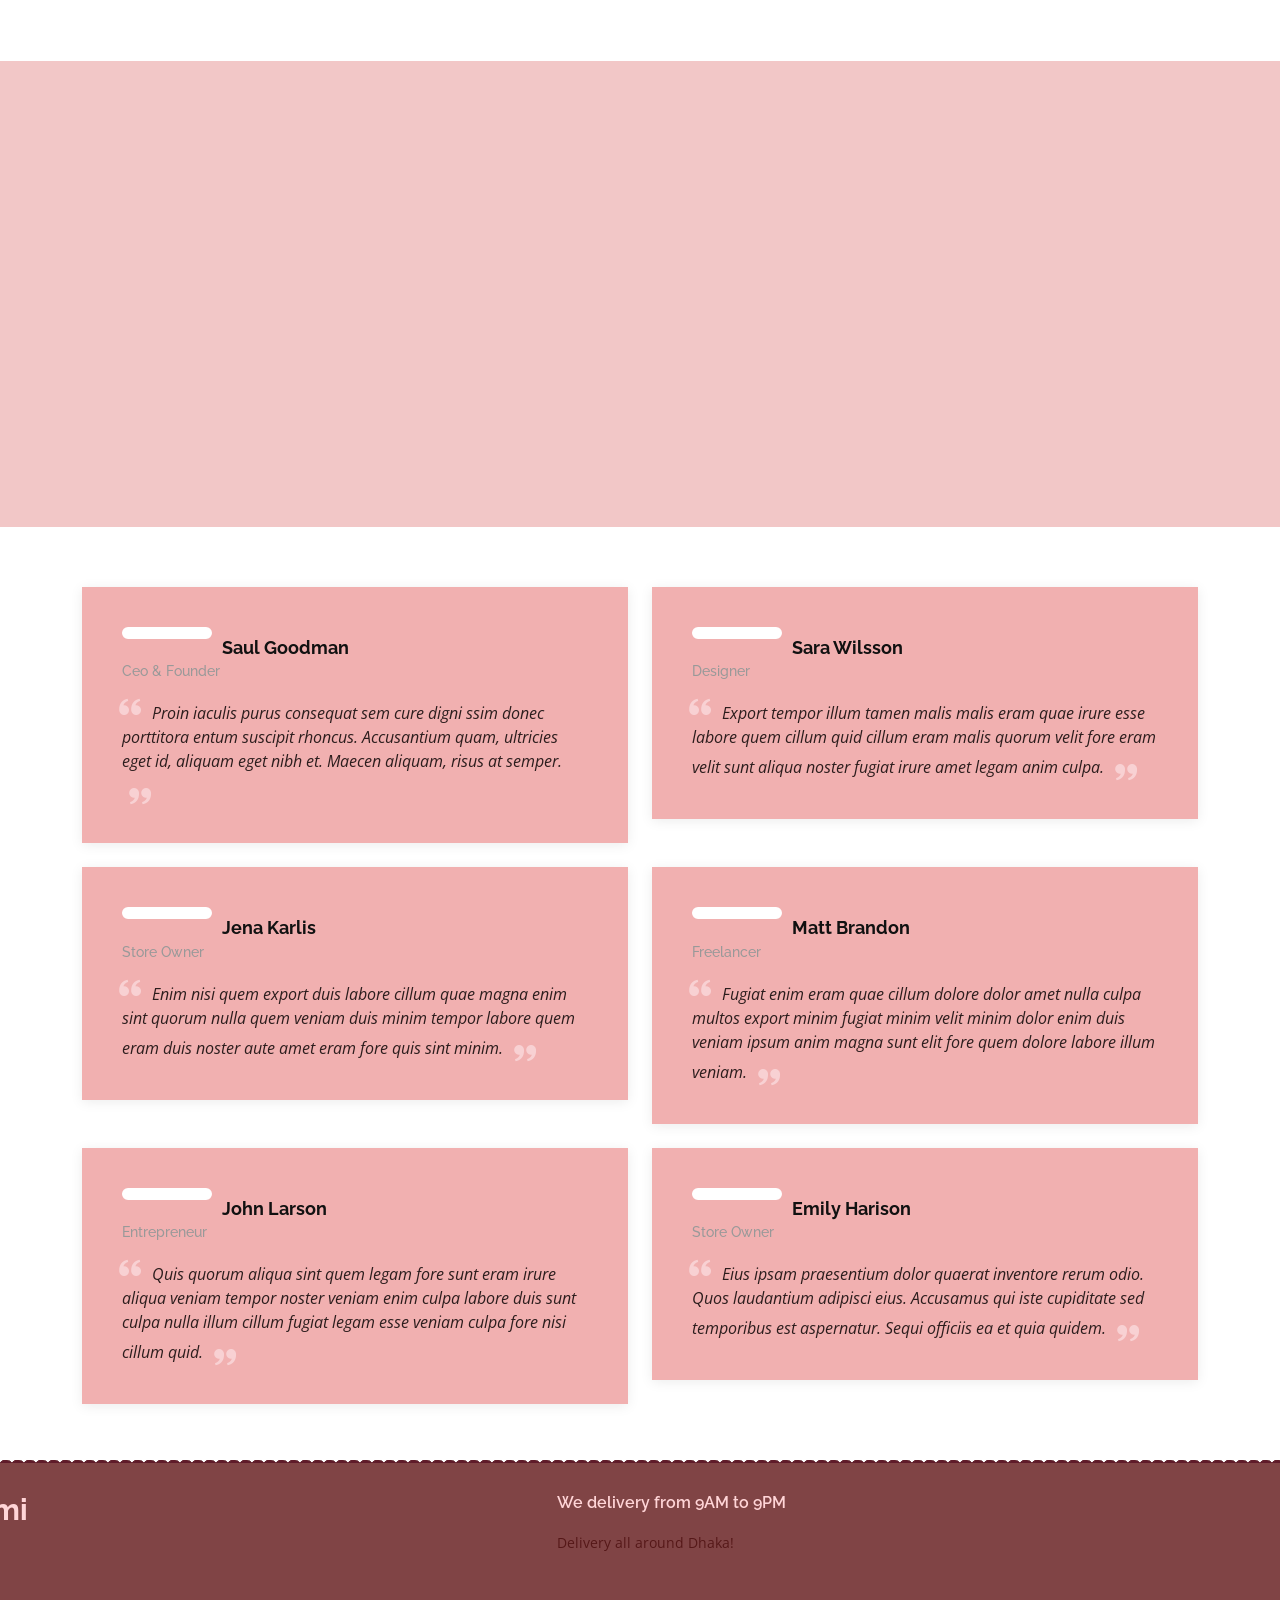
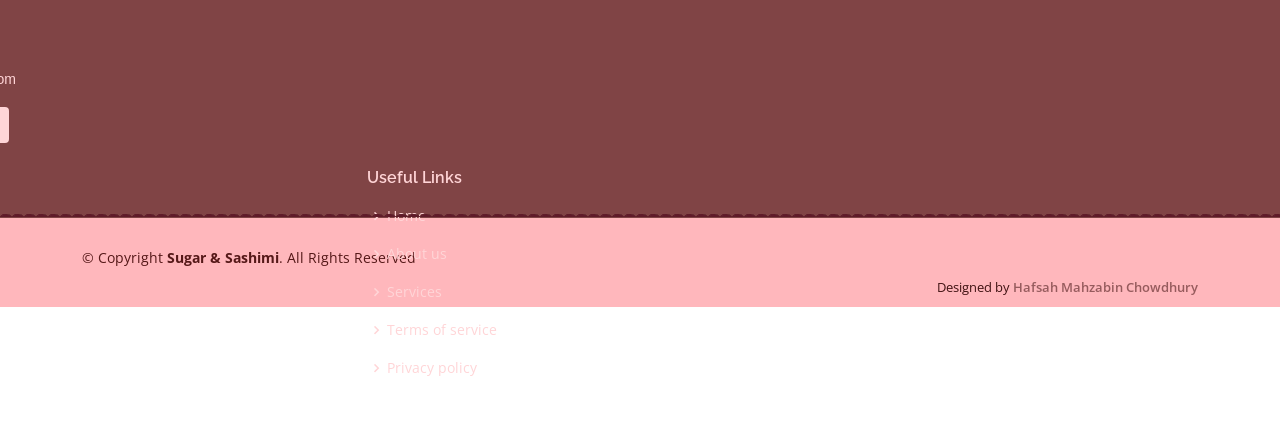
==== commit 2edc019e: "ww" ====
--- a/index.html
+++ b/index.html
@@ -482,6 +482,94 @@
   
     
   </main> End #main -->
+
+  <section id="testimonials" class="testimonials">
+    <div class="container">
+
+      <div class="row">
+
+        <div class="col-lg-6">
+          <div class="testimonial-item">
+            <img src="assets/img/testimonials/testimonials-1.jpg" class="testimonial-img" alt="">
+            <h3>Saul Goodman</h3>
+            <h4>Ceo &amp; Founder</h4>
+            <p>
+              <i class="bx bxs-quote-alt-left quote-icon-left"></i>
+              Proin iaculis purus consequat sem cure digni ssim donec porttitora entum suscipit rhoncus. Accusantium quam, ultricies eget id, aliquam eget nibh et. Maecen aliquam, risus at semper.
+              <i class="bx bxs-quote-alt-right quote-icon-right"></i>
+            </p>
+          </div>
+        </div>
+
+        <div class="col-lg-6">
+          <div class="testimonial-item mt-4 mt-lg-0">
+            <img src="assets/img/testimonials/testimonials-2.jpg" class="testimonial-img" alt="">
+            <h3>Sara Wilsson</h3>
+            <h4>Designer</h4>
+            <p>
+              <i class="bx bxs-quote-alt-left quote-icon-left"></i>
+              Export tempor illum tamen malis malis eram quae irure esse labore quem cillum quid cillum eram malis quorum velit fore eram velit sunt aliqua noster fugiat irure amet legam anim culpa.
+              <i class="bx bxs-quote-alt-right quote-icon-right"></i>
+            </p>
+          </div>
+        </div>
+
+        <div class="col-lg-6">
+          <div class="testimonial-item mt-4">
+            <img src="assets/img/testimonials/testimonials-3.jpg" class="testimonial-img" alt="">
+            <h3>Jena Karlis</h3>
+            <h4>Store Owner</h4>
+            <p>
+              <i class="bx bxs-quote-alt-left quote-icon-left"></i>
+              Enim nisi quem export duis labore cillum quae magna enim sint quorum nulla quem veniam duis minim tempor labore quem eram duis noster aute amet eram fore quis sint minim.
+              <i class="bx bxs-quote-alt-right quote-icon-right"></i>
+            </p>
+          </div>
+        </div>
+
+        <div class="col-lg-6">
+          <div class="testimonial-item mt-4">
+            <img src="assets/img/testimonials/testimonials-4.jpg" class="testimonial-img" alt="">
+            <h3>Matt Brandon</h3>
+            <h4>Freelancer</h4>
+            <p>
+              <i class="bx bxs-quote-alt-left quote-icon-left"></i>
+              Fugiat enim eram quae cillum dolore dolor amet nulla culpa multos export minim fugiat minim velit minim dolor enim duis veniam ipsum anim magna sunt elit fore quem dolore labore illum veniam.
+              <i class="bx bxs-quote-alt-right quote-icon-right"></i>
+            </p>
+          </div>
+        </div>
+
+        <div class="col-lg-6">
+          <div class="testimonial-item mt-4">
+            <img src="assets/img/testimonials/testimonials-5.jpg" class="testimonial-img" alt="">
+            <h3>John Larson</h3>
+            <h4>Entrepreneur</h4>
+            <p>
+              <i class="bx bxs-quote-alt-left quote-icon-left"></i>
+              Quis quorum aliqua sint quem legam fore sunt eram irure aliqua veniam tempor noster veniam enim culpa labore duis sunt culpa nulla illum cillum fugiat legam esse veniam culpa fore nisi cillum quid.
+              <i class="bx bxs-quote-alt-right quote-icon-right"></i>
+            </p>
+          </div>
+        </div>
+
+        <div class="col-lg-6">
+          <div class="testimonial-item mt-4">
+            <img src="assets/img/testimonials/testimonials-6.jpg" class="testimonial-img" alt="">
+            <h3>Emily Harison</h3>
+            <h4>Store Owner</h4>
+            <p>
+              <i class="bx bxs-quote-alt-left quote-icon-left"></i>
+              Eius ipsam praesentium dolor quaerat inventore rerum odio. Quos laudantium adipisci eius. Accusamus qui iste cupiditate sed temporibus est aspernatur. Sequi officiis ea et quia quidem.
+              <i class="bx bxs-quote-alt-right quote-icon-right"></i>
+            </p>
+          </div>
+        </div>
+
+      </div>
+
+    </div>
+  </section><!-- End Testimonials Section -->
     
   </main><!-- End #main -->
 
--- a/assets/css/style - sugar.css
+++ b/assets/css/style - sugar.css
@@ -806,13 +806,16 @@
   padding: 15px 0;
   background: #f1a1a1;
   transition: 2s;
-  min-height: 40px;
-  margin-top: 150px;
+  /*min-height: 40px;*/
+  margin-top: 70px;
+  
 }
 .breadcrumbs h2 {
   font-size: 32px;
   font-weight: 300;
   margin: 0;
+  padding-left: 40%;
+  font-style: bold;
 }
 .breadcrumbs ol {
   display: flex;
@@ -1224,63 +1227,6 @@
 .portfolio-details .portfolio-description p {
   padding: 0;
 }
-.container #banner .campus_info{
-  width: 65%; 
-  padding-right: 50px;
-}
-
-
-.container #banner .campus_info .campus_tour h2{
-  font-size: 25px;
-  /* margin-bottom: 30px; */
-  margin: 20px 0;
-  font-weight: 800 ;
-}
-
-.container #banner .campus_info .campus_tour img{
-  max-width: 100%;
-  margin-bottom: 30px;
-}
-
-.container #banner .campus_info .campus_tour p { 
-  font-size: 16px ;
-  line-height: 20px;
-  padding-bottom: 10px;
-}
-
-.container #banner .campus_info .four_campus{
-  font-size: 25px;
-  padding-top: 40px;
-  font-weight: 800 ;
-}
-
-.container #banner .campus_info .campuses h2{
-  font-size: 20px;
-  margin-bottom: 20px;
-  
-  font-weight: 800 ;
-
-}
-
-.container #banner .campus_info .campuses .para p{
-  width: 55%;
-  line-height: 25px;
-}
-
-.container #banner .campus_info .campuses .para{
-  display: flex;
-  flex-direction: row;
-  font-size: 16px ;
-  /* line-height: 20px; */
-  padding-bottom: 10px;
-  justify-content: space-between;
-}
-
-.container #banner .campus_info .campuses .para img{
-  width: 40%;
-  max-height:205px ;
-  /* margin-bottom: 50px; */
-}
 
 /*--------------------------------------------------------------
 # Our Team
@@ -1594,7 +1540,7 @@
   padding: 40px;
   box-shadow: 0px 2px 12px rgba(0, 0, 0, 0.08);
   position: relative;
-  background: #fff;
+  background: rgb(241, 176, 176);
 }
 .testimonials .testimonial-item .testimonial-img {
   width: 90px;
@@ -1776,6 +1722,7 @@
 }
 .blog {
   padding: 40px 0 20px 0;
+  background-image: url("../img/slide/slide-3.jpg");
 }
 .box-shadow{
   box-shadow: rgb(70, 24, 22);
@@ -1792,6 +1739,7 @@
   margin-bottom: 60px;
   box-shadow: 0 4px 16px rgb(63, 21, 21);
   height: 600px;
+  background-color: white;
 }
 .blog .entry:hover{
   z-index: 1;
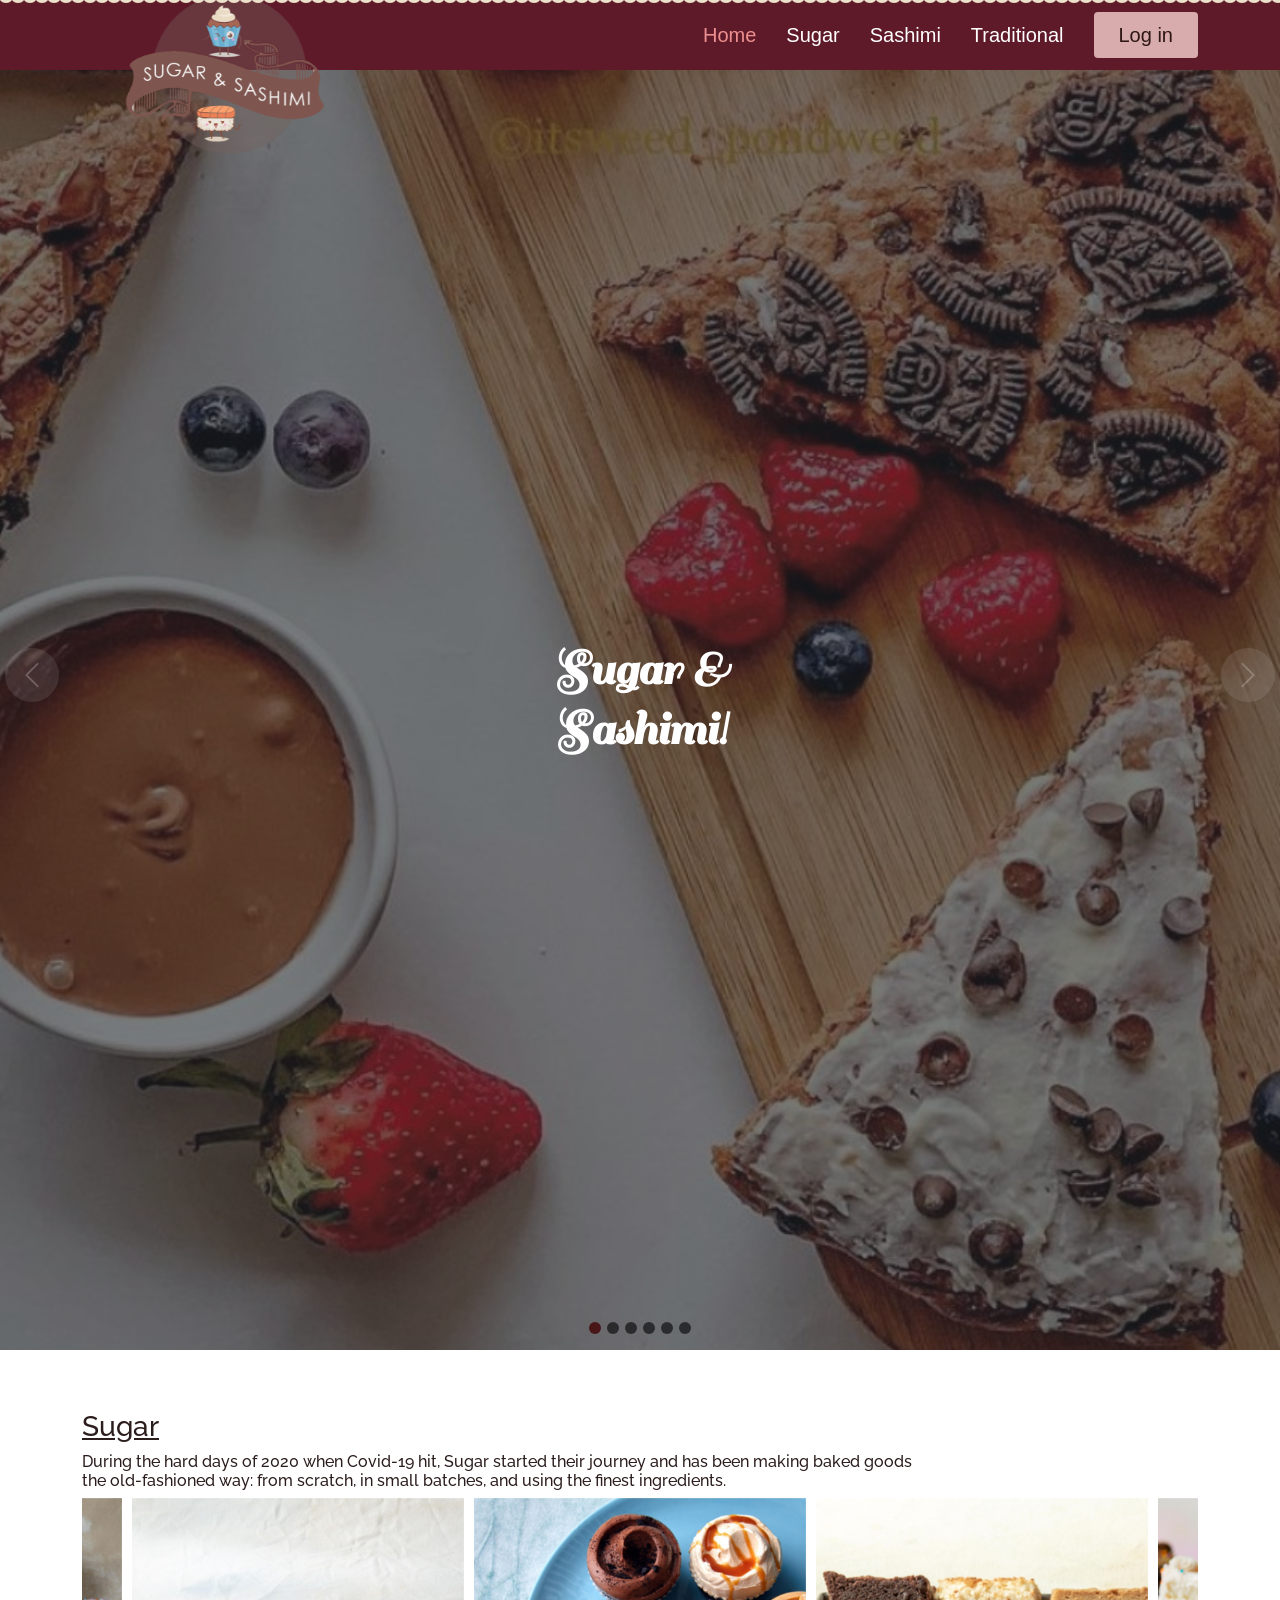
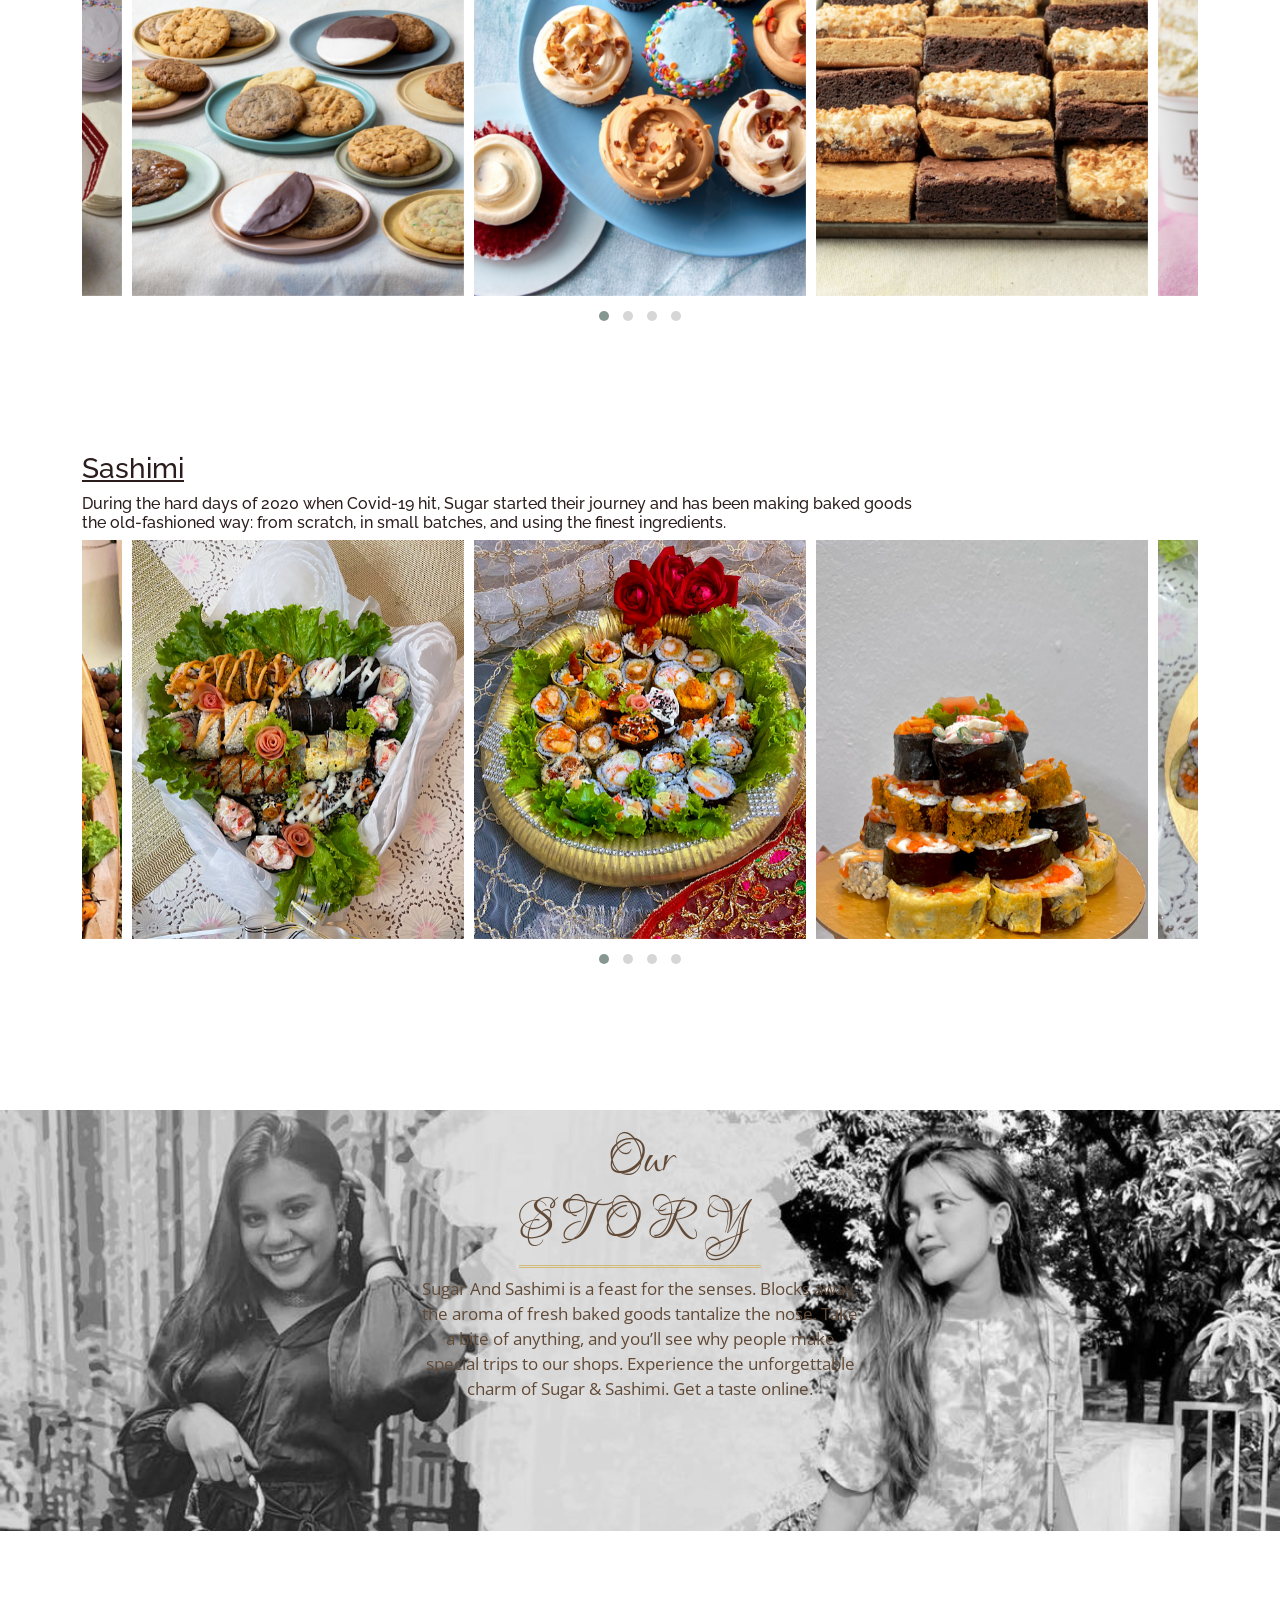
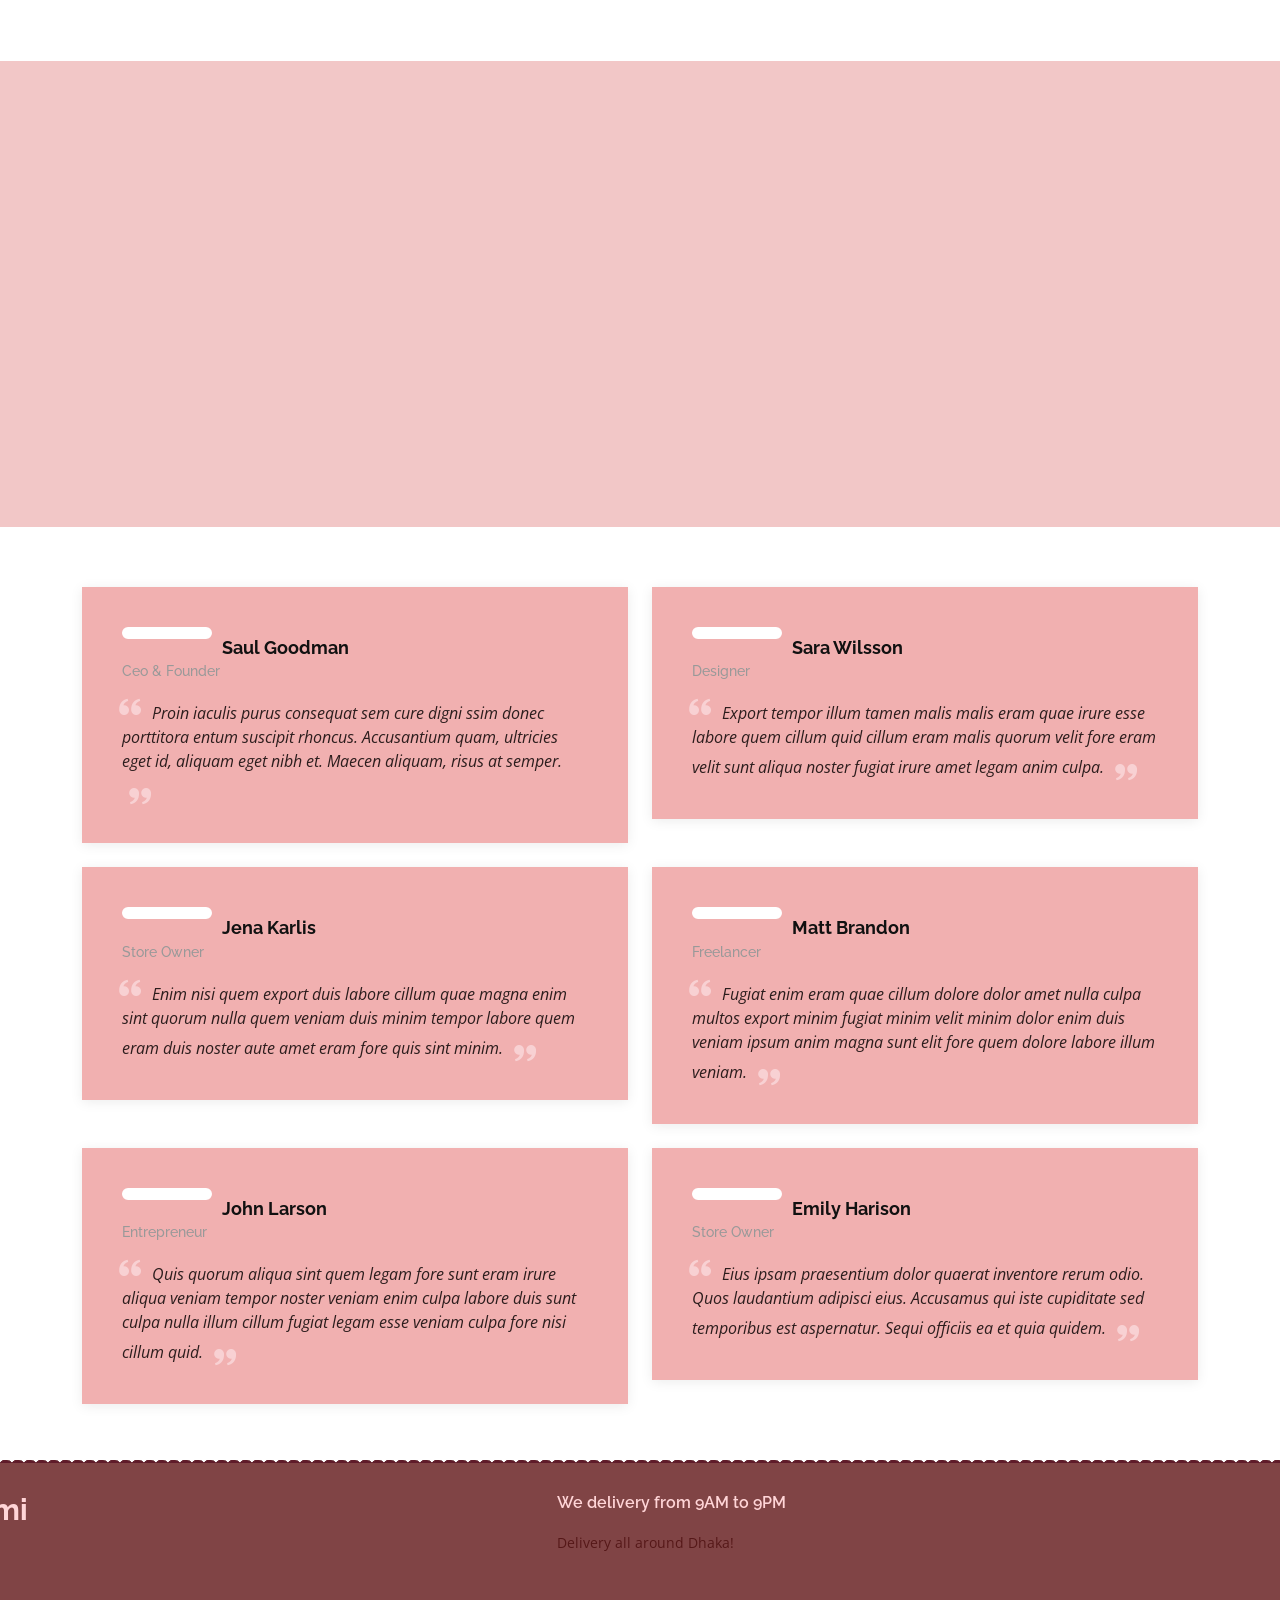
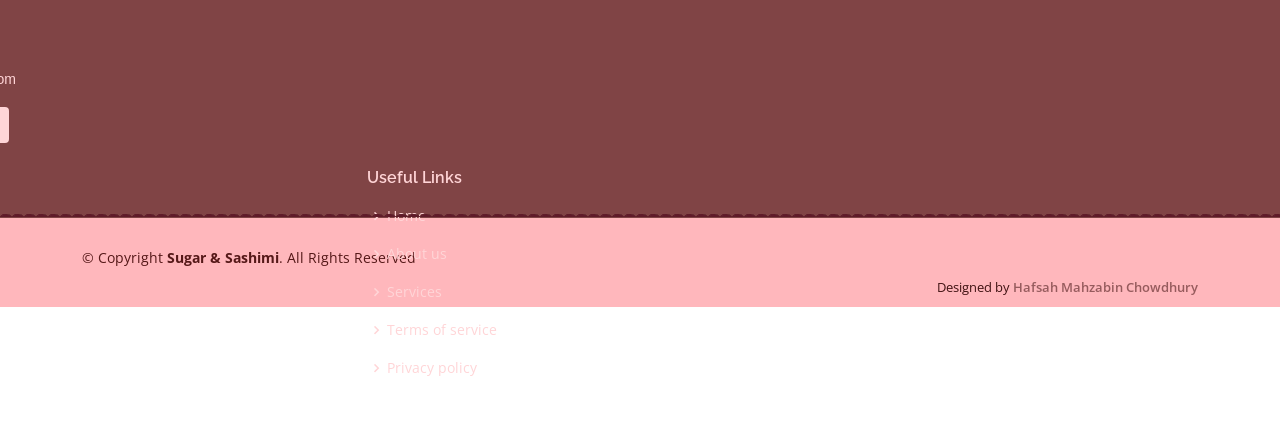
==== commit 6297c507: "mm" ====
--- a/index.html
+++ b/index.html
@@ -75,9 +75,9 @@
           
            <!-- 
           <li><a href="pricing.html">Order</a></li>
-          <li><a href="blog.html">Blog</a></li> -->
-
-          <li><a href="contact.html">Contact</a></li>
+          <li><a href="blog.html">Blog</a></li> 
+
+          <li><a href="contact.html">Contact</a></li>-->
           <li><a href="login.html" class="getstarted">Log in</a></li>
         </ul>
     
@@ -489,7 +489,7 @@
       <div class="row">
 
         <div class="col-lg-6">
-          <div class="testimonial-item">
+          <div class="testimonial-item" data-aos="zoom-in-down">
             <img src="assets/img/testimonials/testimonials-1.jpg" class="testimonial-img" alt="">
             <h3>Saul Goodman</h3>
             <h4>Ceo &amp; Founder</h4>
@@ -502,7 +502,7 @@
         </div>
 
         <div class="col-lg-6">
-          <div class="testimonial-item mt-4 mt-lg-0">
+          <div class="testimonial-item mt-4 mt-lg-0" data-aos="zoom-in-down">
             <img src="assets/img/testimonials/testimonials-2.jpg" class="testimonial-img" alt="">
             <h3>Sara Wilsson</h3>
             <h4>Designer</h4>
@@ -515,7 +515,7 @@
         </div>
 
         <div class="col-lg-6">
-          <div class="testimonial-item mt-4">
+          <div class="testimonial-item mt-4" data-aos="zoom-in-right">
             <img src="assets/img/testimonials/testimonials-3.jpg" class="testimonial-img" alt="">
             <h3>Jena Karlis</h3>
             <h4>Store Owner</h4>
@@ -528,7 +528,7 @@
         </div>
 
         <div class="col-lg-6">
-          <div class="testimonial-item mt-4">
+          <div class="testimonial-item mt-4" data-aos="zoom-in-left">
             <img src="assets/img/testimonials/testimonials-4.jpg" class="testimonial-img" alt="">
             <h3>Matt Brandon</h3>
             <h4>Freelancer</h4>
@@ -541,7 +541,7 @@
         </div>
 
         <div class="col-lg-6">
-          <div class="testimonial-item mt-4">
+          <div class="testimonial-item mt-4" data-aos="zoom-in-up">
             <img src="assets/img/testimonials/testimonials-5.jpg" class="testimonial-img" alt="">
             <h3>John Larson</h3>
             <h4>Entrepreneur</h4>
@@ -554,7 +554,7 @@
         </div>
 
         <div class="col-lg-6">
-          <div class="testimonial-item mt-4">
+          <div class="testimonial-item mt-4" data-aos="zoom-in-up">
             <img src="assets/img/testimonials/testimonials-6.jpg" class="testimonial-img" alt="">
             <h3>Emily Harison</h3>
             <h4>Store Owner</h4>
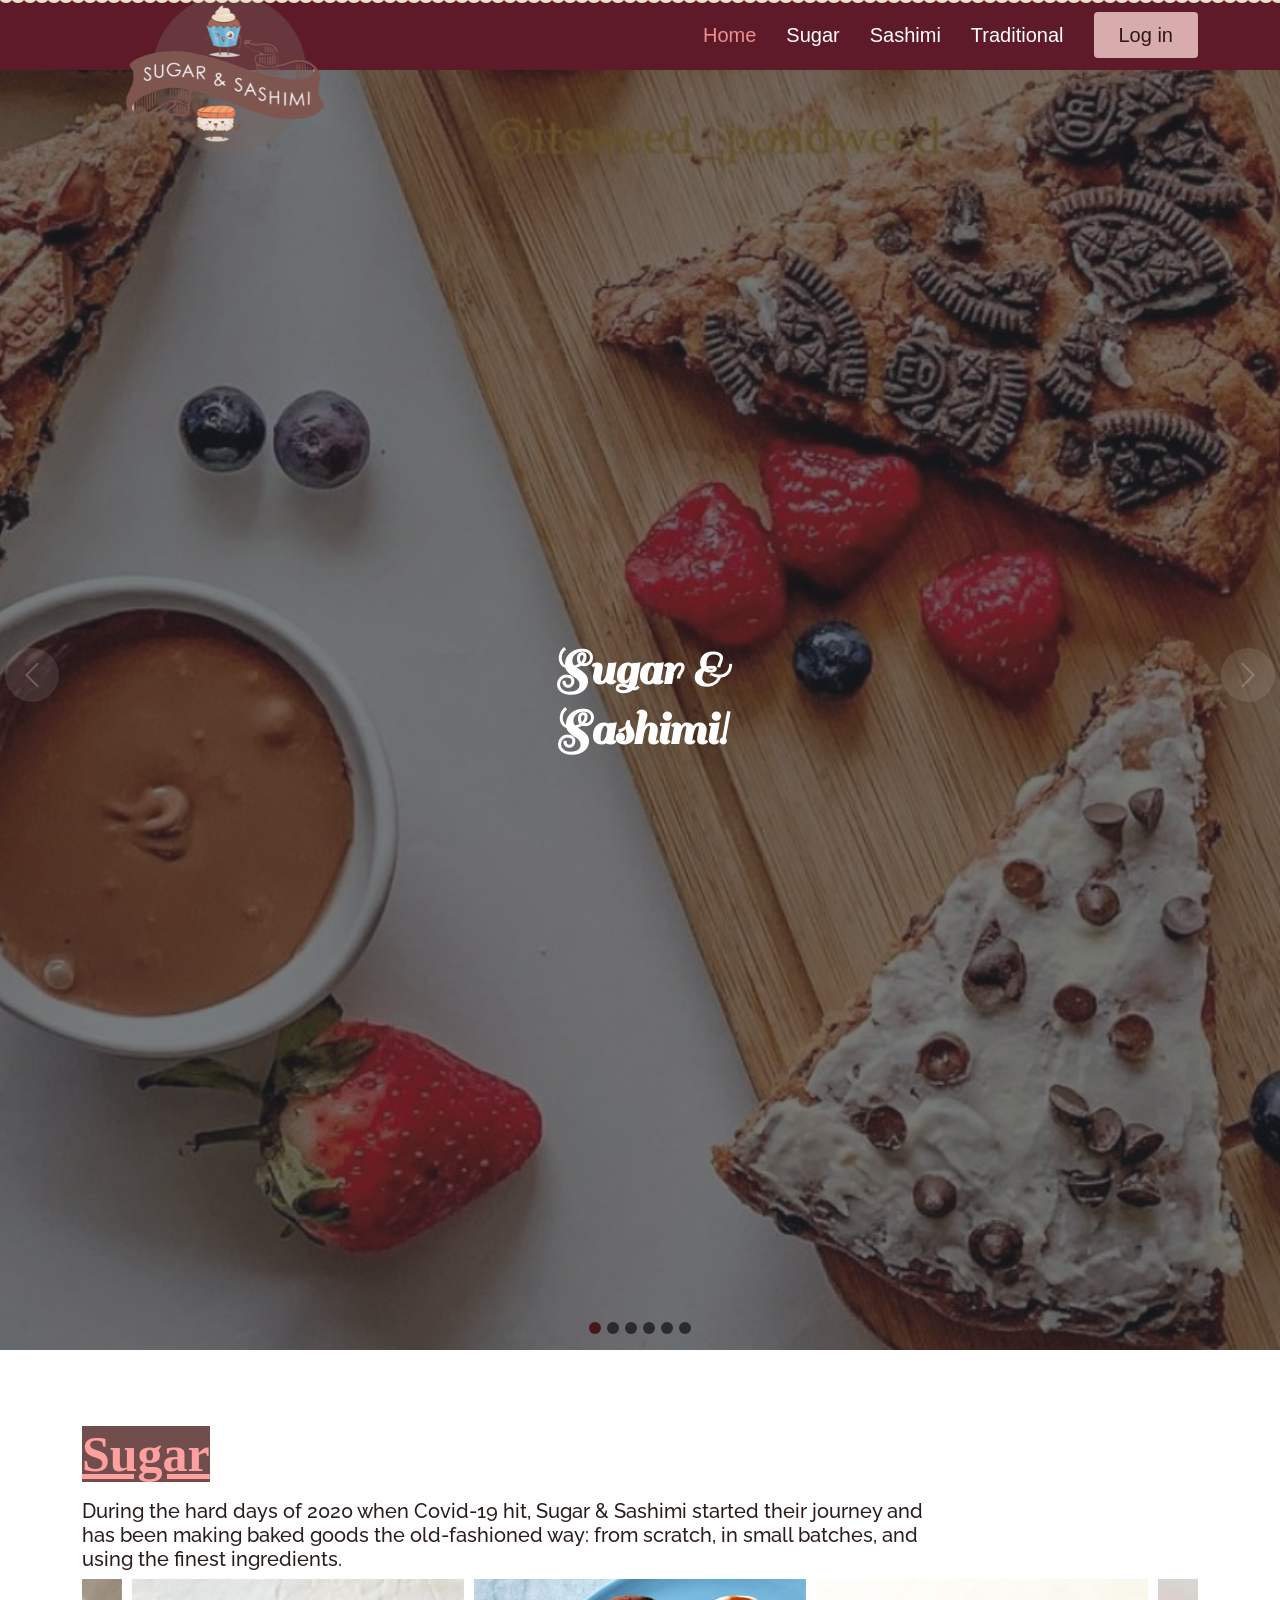
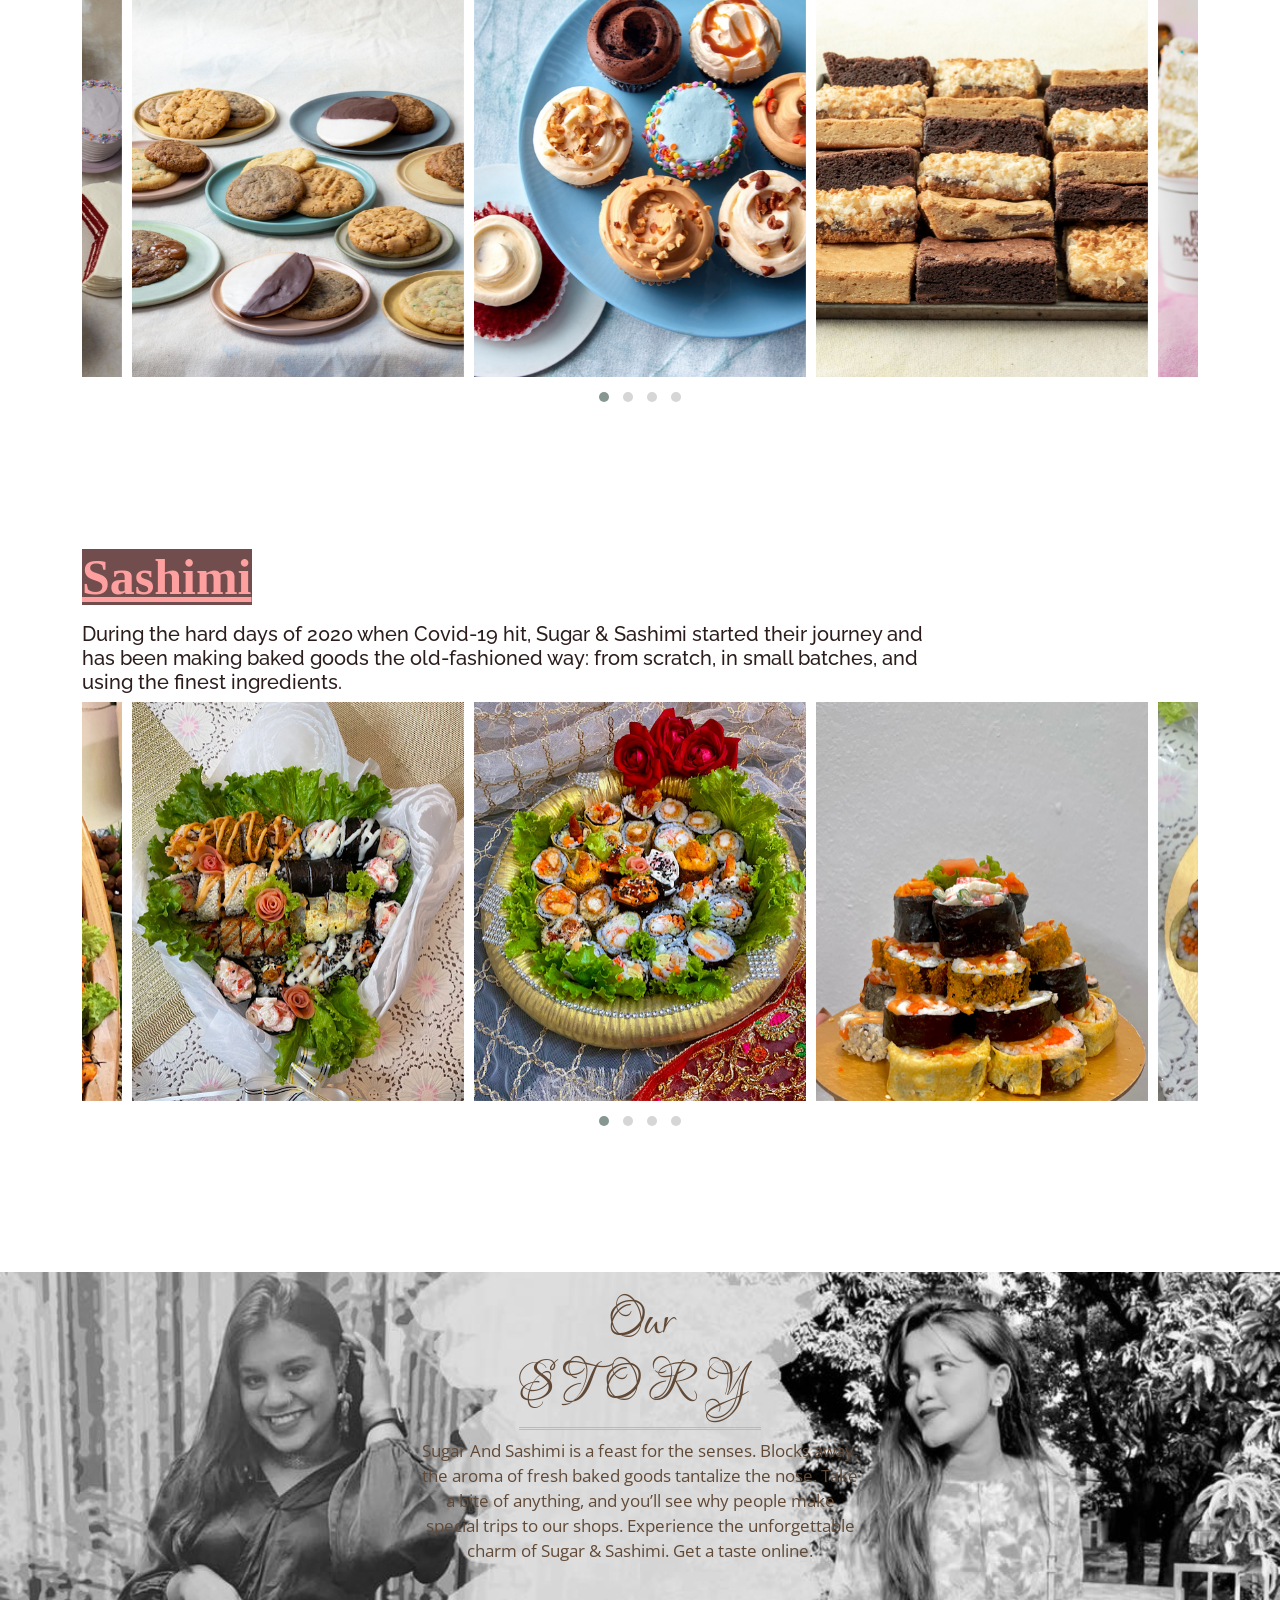
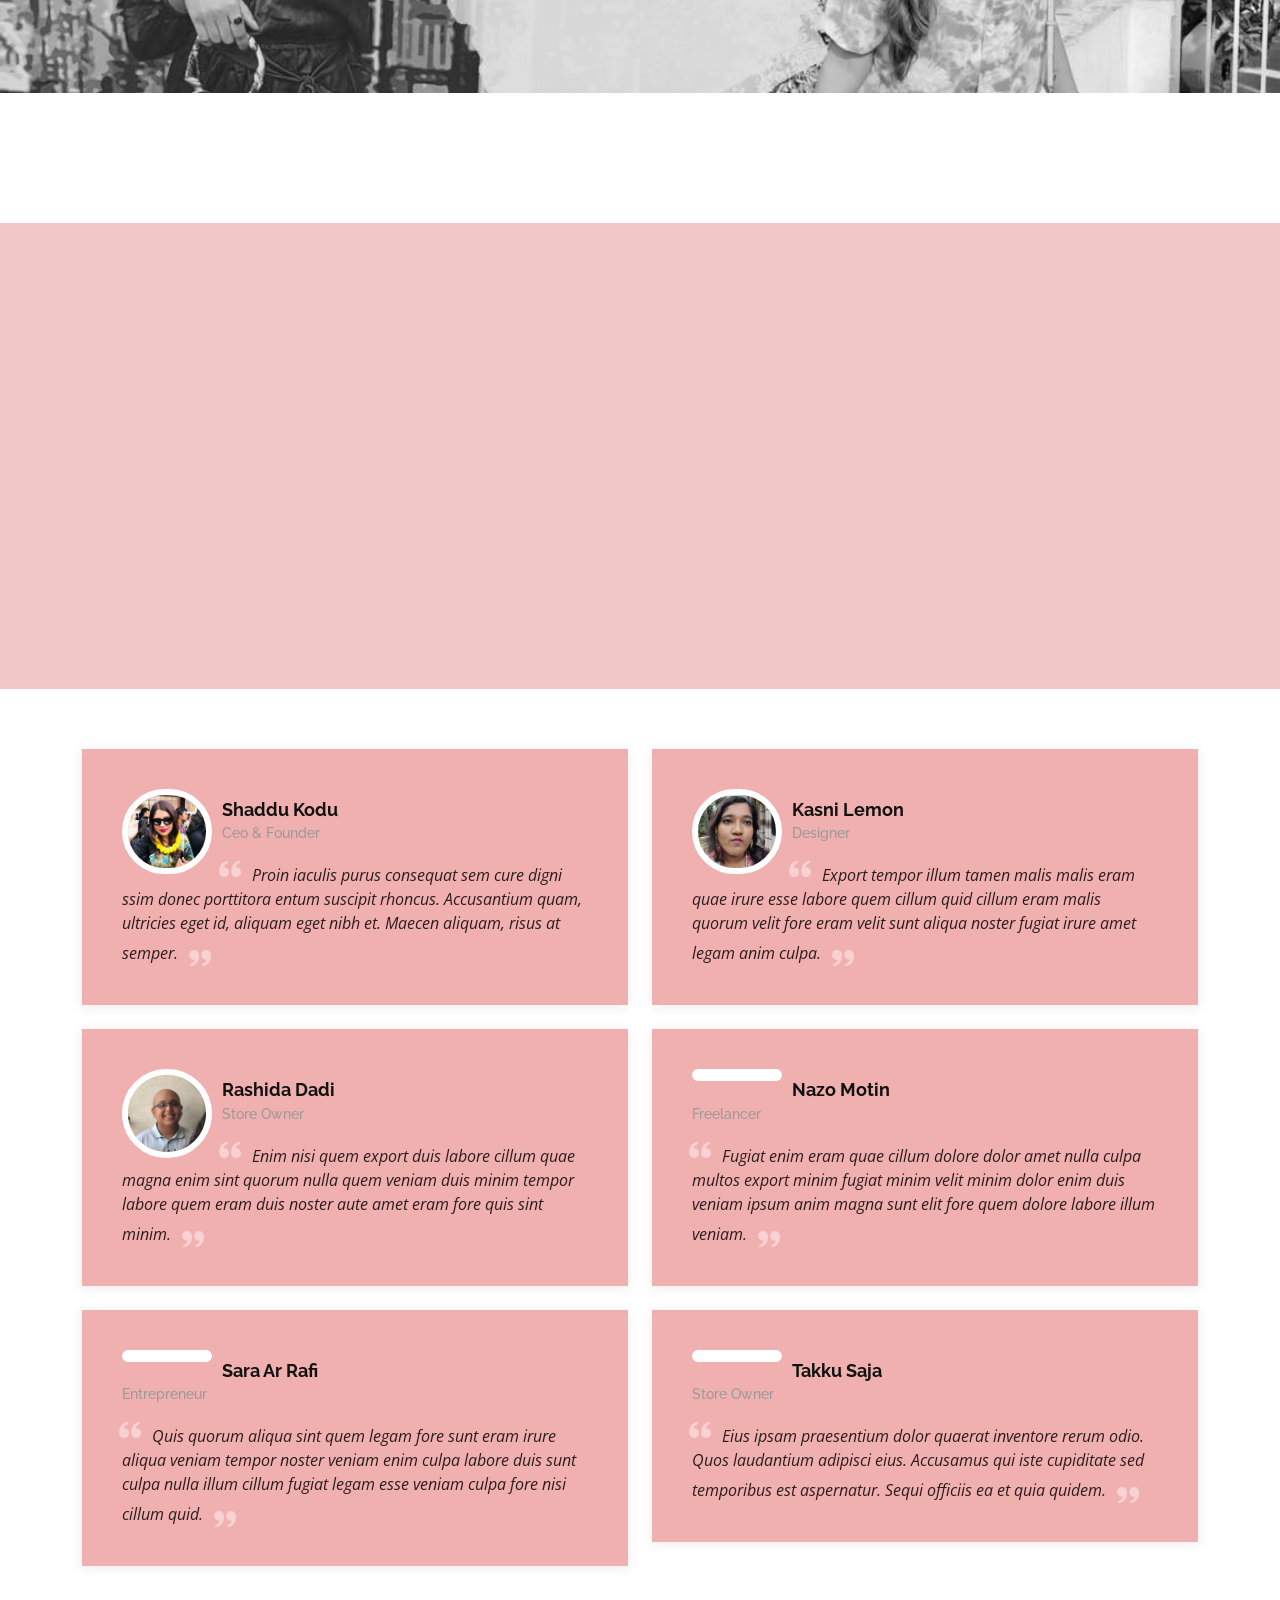
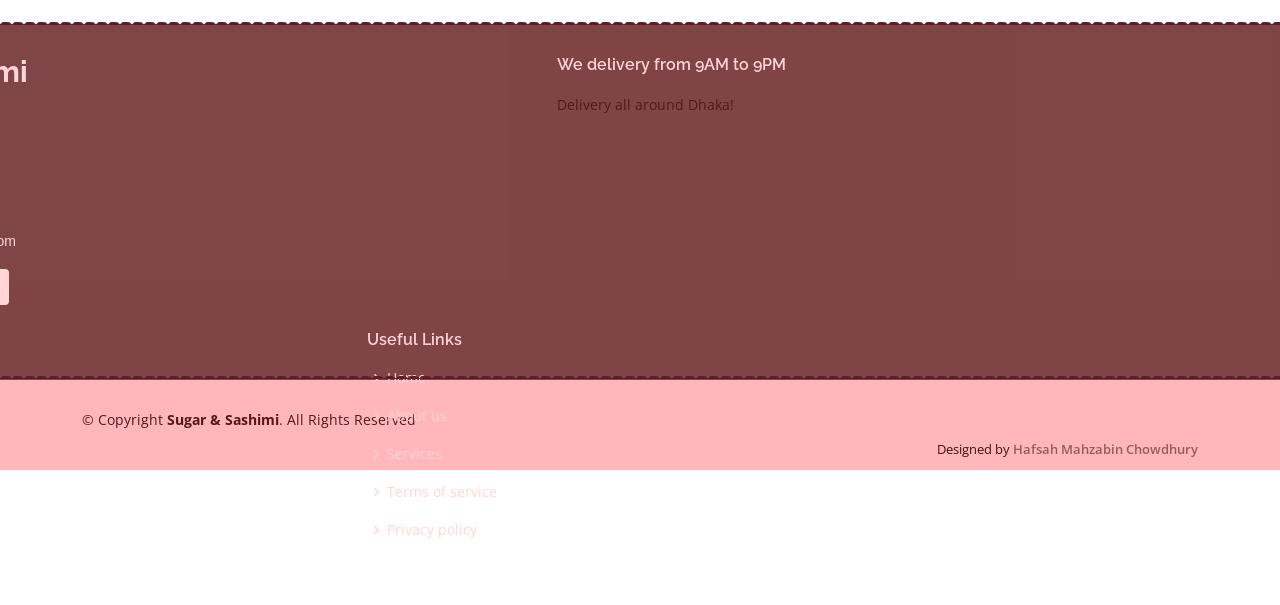
==== commit 1bdc0a27: "hhhhhhhhh" ====
--- a/index.html
+++ b/index.html
@@ -133,8 +133,8 @@
           <div class="carousel-container">
             <div class="container">
               <h2 class="animate__animated animate__fadeInDown">Sashimi!</h2>
-              <p class="animate__animated animate__fadeInUp"> dolorem mollitia ut. Similique ea voluptatem. Esse doloremque accusamus repellendus deleniti vel. Minus et tempore modi architecto.</p>
-              <a href="#about" class="btn-get-started animate__animated animate__fadeInUp scrollto">View</a>
+              <p class="animate__animated animate__fadeInUp"> We are about to bring the BEST sushi's in town. Stay tuned with us!</p>
+              <a href="Sashimi.html" class="btn-get-started animate__animated animate__fadeInUp scrollto">Know More about Sashimi!</a>
             </div>
           </div>
         </div>
@@ -144,8 +144,8 @@
           <div class="carousel-container">
             <div class="container">
               <h2 class="animate__animated animate__fadeInDown">Sugar!</h2>
-              <p class="animate__animated animate__fadeInUp">Ut velit est quam dolor ad a aliquid qui aliquid. Sequi ea ut et est quaerat sequi nihil ut aliquam. Occaecati alias dolorem mollitia ut. Similique ea voluptatem. Esse doloremque accusamus repellendus deleniti vel. Minus et tempore modi architecto.</p>
-              <a href="#" class="btn-get-started animate__animated animate__fadeInUp scrollto"></a>
+              <p class="animate__animated animate__fadeInUp">How about some desserts?  Try out our easy peasy recipes!</p>
+              <a href="blog.html" class="btn-get-started animate__animated animate__fadeInUp scrollto">Know More about Sugar!</a>
             </div>
           </div>
         </div>  
@@ -154,9 +154,9 @@
         <div class="carousel-item" style="background-image: url(assets/img/slide/slide-3.5.jpg)">
           <div class="carousel-container">
             <div class="container">
-              <h2 class="animate__animated animate__fadeInDown">Meet your cravings now!</h2>
-              <p class="animate__animated animate__fadeInUp">Ut velit est quam dolor ad a aliquid qui aliquid. Sequi ea ut et est quaerat sequi nihil ut aliquam. Occaecati alias dolorem mollitia ut. Similique ea voluptatem. Esse doloremque accusamus repellendus deleniti vel. Minus et tempore modi architecto.</p>
-              <a href="#" class="btn-get-started animate__animated animate__fadeInUp scrollto"></a>
+              <h2 class="animate__animated animate__fadeInDown">Sushis over everything</h2>
+              <p class="animate__animated animate__fadeInUp">Don't like Sushis? I bet you'll LOVE ours!</p>
+              <a href="Sashimi.html" class="btn-get-started animate__animated animate__fadeInUp scrollto">Know how!</a>
             </div>
           </div>
         </div>
@@ -164,8 +164,8 @@
           <div class="carousel-container">
             <div class="container">
               <h2 class="animate__animated animate__fadeInDown">Japanese Cuisine in Dhaka!</h2>
-              <p class="animate__animated animate__fadeInUp">Ut velit est quam dolor ad a aliquid qui aliquid. Sequi ea ut et est quaerat sequi nihil ut aliquam. Occaecati alias dolorem mollitia ut. Similique ea voluptatem. Esse doloremque accusamus repellendus deleniti vel. Minus et tempore modi architecto.</p>
-              <a href="#" class="btn-get-started animate__animated animate__fadeInUp scrollto"></a>
+              <p class="animate__animated animate__fadeInUp">with a hint of desi touch!</p>
+              <a href="Sashimi.html" class="btn-get-started animate__animated animate__fadeInUp scrollto">Know more!</a>
             </div>
           </div>
         </div>
@@ -173,8 +173,8 @@
           <div class="carousel-container">
             <div class="container">
               <h2 class="animate__animated animate__fadeInDown">End your day with a bit of SUGAR!</h2>
-              <p class="animate__animated animate__fadeInUp">Ut velit est quam dolor ad a aliquid qui aliquid. Sequi ea ut et est quaerat sequi nihil ut aliquam. Occaecati alias dolorem mollitia ut. Similique ea voluptatem. Esse doloremque accusamus repellendus deleniti vel. Minus et tempore modi architecto.</p>
-              <a href="#" class="btn-get-started animate__animated animate__fadeInUp scrollto"></a>
+              <p class="animate__animated animate__fadeInUp">We all crave some sweets before dinner. You do too? Try out our easy peasy recipes!</p>
+              <a href="blog.html" class="btn-get-started animate__animated animate__fadeInUp scrollto">Know more!</a>
             </div>
           </div>
         </div>
@@ -207,11 +207,11 @@
       <div class="osContent">
       <div class="container" data-aos="fade-right">
         <div class="col-lg-10" class="osContent">
-          <h3><u>Sugar</u></h3>
+         <a href="blog.html"><h2><u>Sugar</u></h2></a> 
           <div class="col-md-11">
         
           <p >
-            <h6>During the hard days of 2020 when Covid-19 hit, Sugar started their journey and has been making  baked goods the old-fashioned way: from scratch, in small batches, and using the finest ingredients.</h6>
+            <h5>During the hard days of 2020 when Covid-19 hit, Sugar & Sashimi started their journey and has been making  baked goods the old-fashioned way: from scratch, in small batches, and using the finest ingredients.</h5>
           </p>
           </div>
         </div>
@@ -264,13 +264,14 @@
     </section><!-- End About Section -->
 
     <section id="about" class="about" class="about section-bg">
+      <div class="osContent">
       <div class="container" data-aos="fade-left">
         <div class="col-lg-10" class="osContent">
-          <h3><u>Sashimi</u></h3>
+        <a href="Sashimi.html"> <h2><u>Sashimi</u></h2></a> 
           <div class="col-md-11">
         
           <p >
-            <h6>During the hard days of 2020 when Covid-19 hit, Sugar started their journey and has been making  baked goods the old-fashioned way: from scratch, in small batches, and using the finest ingredients.</h6>
+            <h5>During the hard days of 2020 when Covid-19 hit, Sugar & Sashimi started their journey and has been making  baked goods the old-fashioned way: from scratch, in small batches, and using the finest ingredients.</h5>
           </p>
           </div>
         </div>
@@ -320,6 +321,7 @@
         </script>
   
       </div>
+      </div>
     </section><!-- End About Section -->
     
     
@@ -491,7 +493,7 @@
         <div class="col-lg-6">
           <div class="testimonial-item" data-aos="zoom-in-down">
             <img src="assets/img/testimonials/testimonials-1.jpg" class="testimonial-img" alt="">
-            <h3>Saul Goodman</h3>
+            <h3>Shaddu Kodu</h3>
             <h4>Ceo &amp; Founder</h4>
             <p>
               <i class="bx bxs-quote-alt-left quote-icon-left"></i>
@@ -504,7 +506,7 @@
         <div class="col-lg-6">
           <div class="testimonial-item mt-4 mt-lg-0" data-aos="zoom-in-down">
             <img src="assets/img/testimonials/testimonials-2.jpg" class="testimonial-img" alt="">
-            <h3>Sara Wilsson</h3>
+            <h3>Kasni Lemon</h3>
             <h4>Designer</h4>
             <p>
               <i class="bx bxs-quote-alt-left quote-icon-left"></i>
@@ -517,7 +519,7 @@
         <div class="col-lg-6">
           <div class="testimonial-item mt-4" data-aos="zoom-in-right">
             <img src="assets/img/testimonials/testimonials-3.jpg" class="testimonial-img" alt="">
-            <h3>Jena Karlis</h3>
+            <h3>Rashida Dadi</h3>
             <h4>Store Owner</h4>
             <p>
               <i class="bx bxs-quote-alt-left quote-icon-left"></i>
@@ -530,7 +532,7 @@
         <div class="col-lg-6">
           <div class="testimonial-item mt-4" data-aos="zoom-in-left">
             <img src="assets/img/testimonials/testimonials-4.jpg" class="testimonial-img" alt="">
-            <h3>Matt Brandon</h3>
+            <h3>Nazo Motin</h3>
             <h4>Freelancer</h4>
             <p>
               <i class="bx bxs-quote-alt-left quote-icon-left"></i>
@@ -543,7 +545,7 @@
         <div class="col-lg-6">
           <div class="testimonial-item mt-4" data-aos="zoom-in-up">
             <img src="assets/img/testimonials/testimonials-5.jpg" class="testimonial-img" alt="">
-            <h3>John Larson</h3>
+            <h3>Sara Ar Rafi</h3>
             <h4>Entrepreneur</h4>
             <p>
               <i class="bx bxs-quote-alt-left quote-icon-left"></i>
@@ -556,7 +558,7 @@
         <div class="col-lg-6">
           <div class="testimonial-item mt-4" data-aos="zoom-in-up">
             <img src="assets/img/testimonials/testimonials-6.jpg" class="testimonial-img" alt="">
-            <h3>Emily Harison</h3>
+            <h3>Takku Saja</h3>
             <h4>Store Owner</h4>
             <p>
               <i class="bx bxs-quote-alt-left quote-icon-left"></i>
--- a/assets/css/style - sugar.css
+++ b/assets/css/style - sugar.css
@@ -873,6 +873,7 @@
   font-weight: 500;
   line-height: 32px;
   font-size: 24px;
+  background-color: rgba(30, 35, 40, 0.6);
 }
 .about .content ul {
   list-style: none;
@@ -892,7 +893,25 @@
 .about .content p:last-child {
   margin-bottom: 0;
 }
-
+.about .osContent h2 u{
+  font-weight: 500;
+  line-height: 32px;
+  font-size: 50px;
+  background-color: rgba(63, 13, 13, 0.733);
+  color: rgb(255, 160, 160);
+  font-weight: 700;
+  font-family:'Parisienne' ;
+ 
+}
+
+.about .osContent p h5{
+  font-weight: 500;
+  line-height: 32px;
+  font-size: 35px;
+  font-weight: 700;
+  color: #410508;
+  font-family:'Parisienne' ;
+}
 /*--------------------------------------------------------------
 # Clients
 --------------------------------------------------------------*/
@@ -1071,6 +1090,9 @@
 /*--------------------------------------------------------------
 # Portfolio
 --------------------------------------------------------------*/
+.portfolio{
+  background-image: url(../img/pitha.png);
+}
 .portfolio .portfolio-item {
   margin-bottom: 30px;
 }
@@ -1088,14 +1110,14 @@
   font-weight: 600;
   line-height: 1;
   text-transform: uppercase;
-  color: #444444;
+  color: #752908;
   margin-bottom: 5px;
   transition: all 0.3s ease-in-out;
   border-radius: 3px;
 }
 .portfolio #portfolio-flters li:hover, .portfolio #portfolio-flters li.filter-active {
   color: #fff;
-  background: #d9232d;
+  background: #752908;
 }
 .portfolio #portfolio-flters li:last-child {
   margin-right: 0;
@@ -1105,11 +1127,11 @@
   position: relative;
   overflow: hidden;
   z-index: 1;
-  background: rgba(85, 98, 112, 0.6);
+  background: rgba(253, 149, 118, 0.6);
 }
 .portfolio .portfolio-wrap::before {
   content: "";
-  background: rgba(85, 98, 112, 0.6);
+  background: rgba(255, 171, 123, 0.6);
   position: absolute;
   left: 0;
   right: 0;
@@ -1720,6 +1742,16 @@
   z-index: 100;
   margin-top: -4px;
 }
+.blog .about h1{
+  padding-left: 485px;
+  background-color: rgb(80, 21, 21,.7);
+  color: #ffb5b5;
+  font-family: 'Pariesienne';
+  font-weight: 700;
+  margin: 0 0 10px 0;
+  font-size: 48px;
+  line-height: 56px;
+}
 .blog {
   padding: 40px 0 20px 0;
   background-image: url("../img/slide/slide-3.jpg");
@@ -2174,16 +2206,19 @@
 --------------------------------------------------------------*/
 .blogS {
   padding: 40px 0 20px 0;
+  background-image: url(../img/blueberrymuffin.png);
 }
 .blogS .entryS {
   padding: 30px;
   margin-bottom: 60px;
   box-shadow: 0 4px 16px rgba(0, 0, 0, 0.1);
+  background-color: rgba(0, 0, 0, 0.4);
 }
 .blogS .entryS .entryS-img {
   /*max-height: 440px;*/
   margin: 0;
   overflow: hidden;
+
 }
 .blogS .entryS .entryS-title {
   font-size: 32px;
@@ -2202,7 +2237,7 @@
 }
 .blogS .entryS .entryS-meta {
   margin-bottom: 15px;
-  color: #d16a6a;
+  color: #581f1f;
 }
 .blogS .entryS .entryS-meta ul {
   display: flex;
@@ -2211,27 +2246,32 @@
   align-items: center;
   padding: 0;
   margin: 0;
+  font-weight: 800;
 }
 .blogS .entryS .entryS-meta ul li + li {
   padding-left: 20px;
+  font-weight: 800;
 }
 .blogS .entryS .entryS-meta i {
   font-size: 16px;
   margin-right: 8px;
   line-height: 0;
+  
 }
 .blogS .entryS .entryS-meta a {
-  color: #777777;
+  color: #531414;
   font-size: 14px;
   display: inline-block;
   line-height: 1;
 }
 .blogS .entryS .entryS-content p {
   line-height: 24px;
+  font-weight: 800;
 }
 .blogS .entryS .entryS-content h3{
   line-height: 24px;
   color: #772226;
+  font-weight: 800;
 }
 .blogS .entryS .entryS-content .read-more {
   -moz-text-align-last: right;
@@ -2256,7 +2296,7 @@
 }
 .blogS .entryS .entryS-content blockquote {
   overflow: hidden;
-  background-color: #c7797996;
+  background-color: #f5a6a6d5;
   padding: 60px;
   position: relative;
   text-align: center;
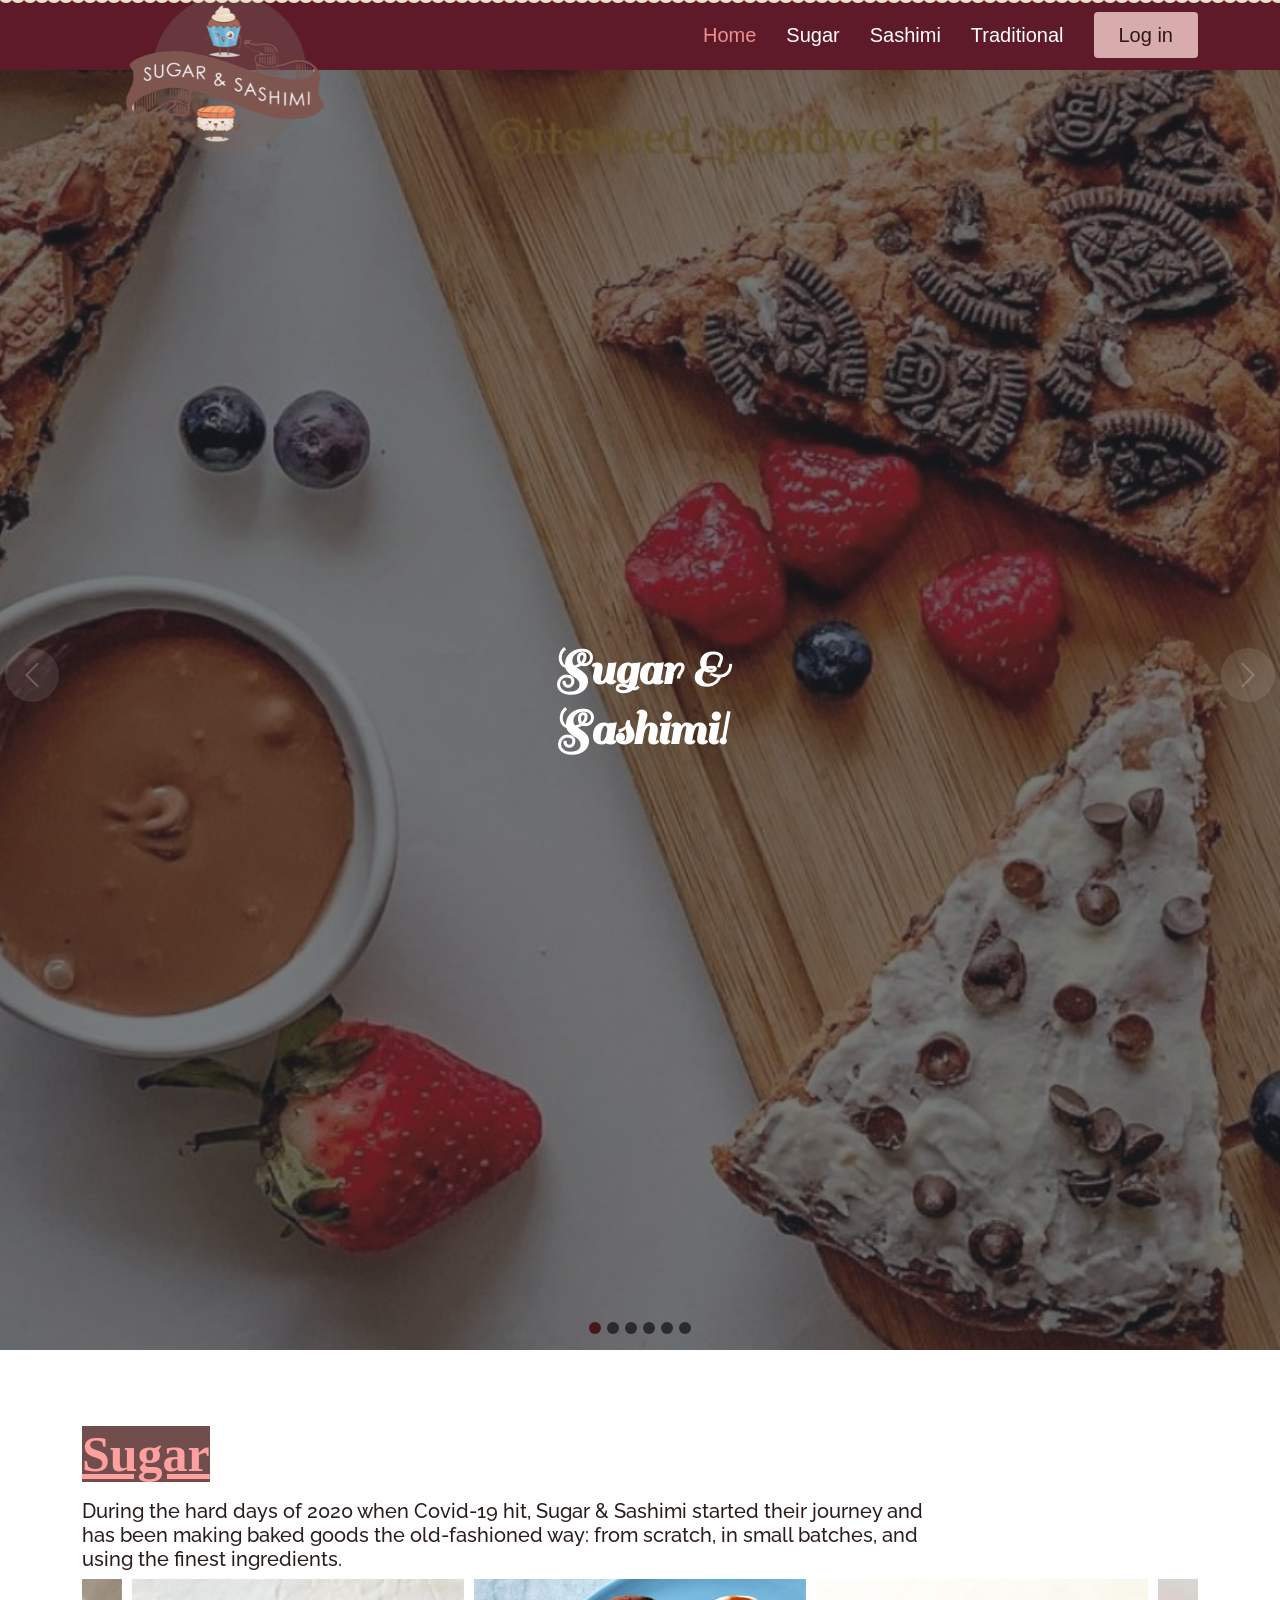
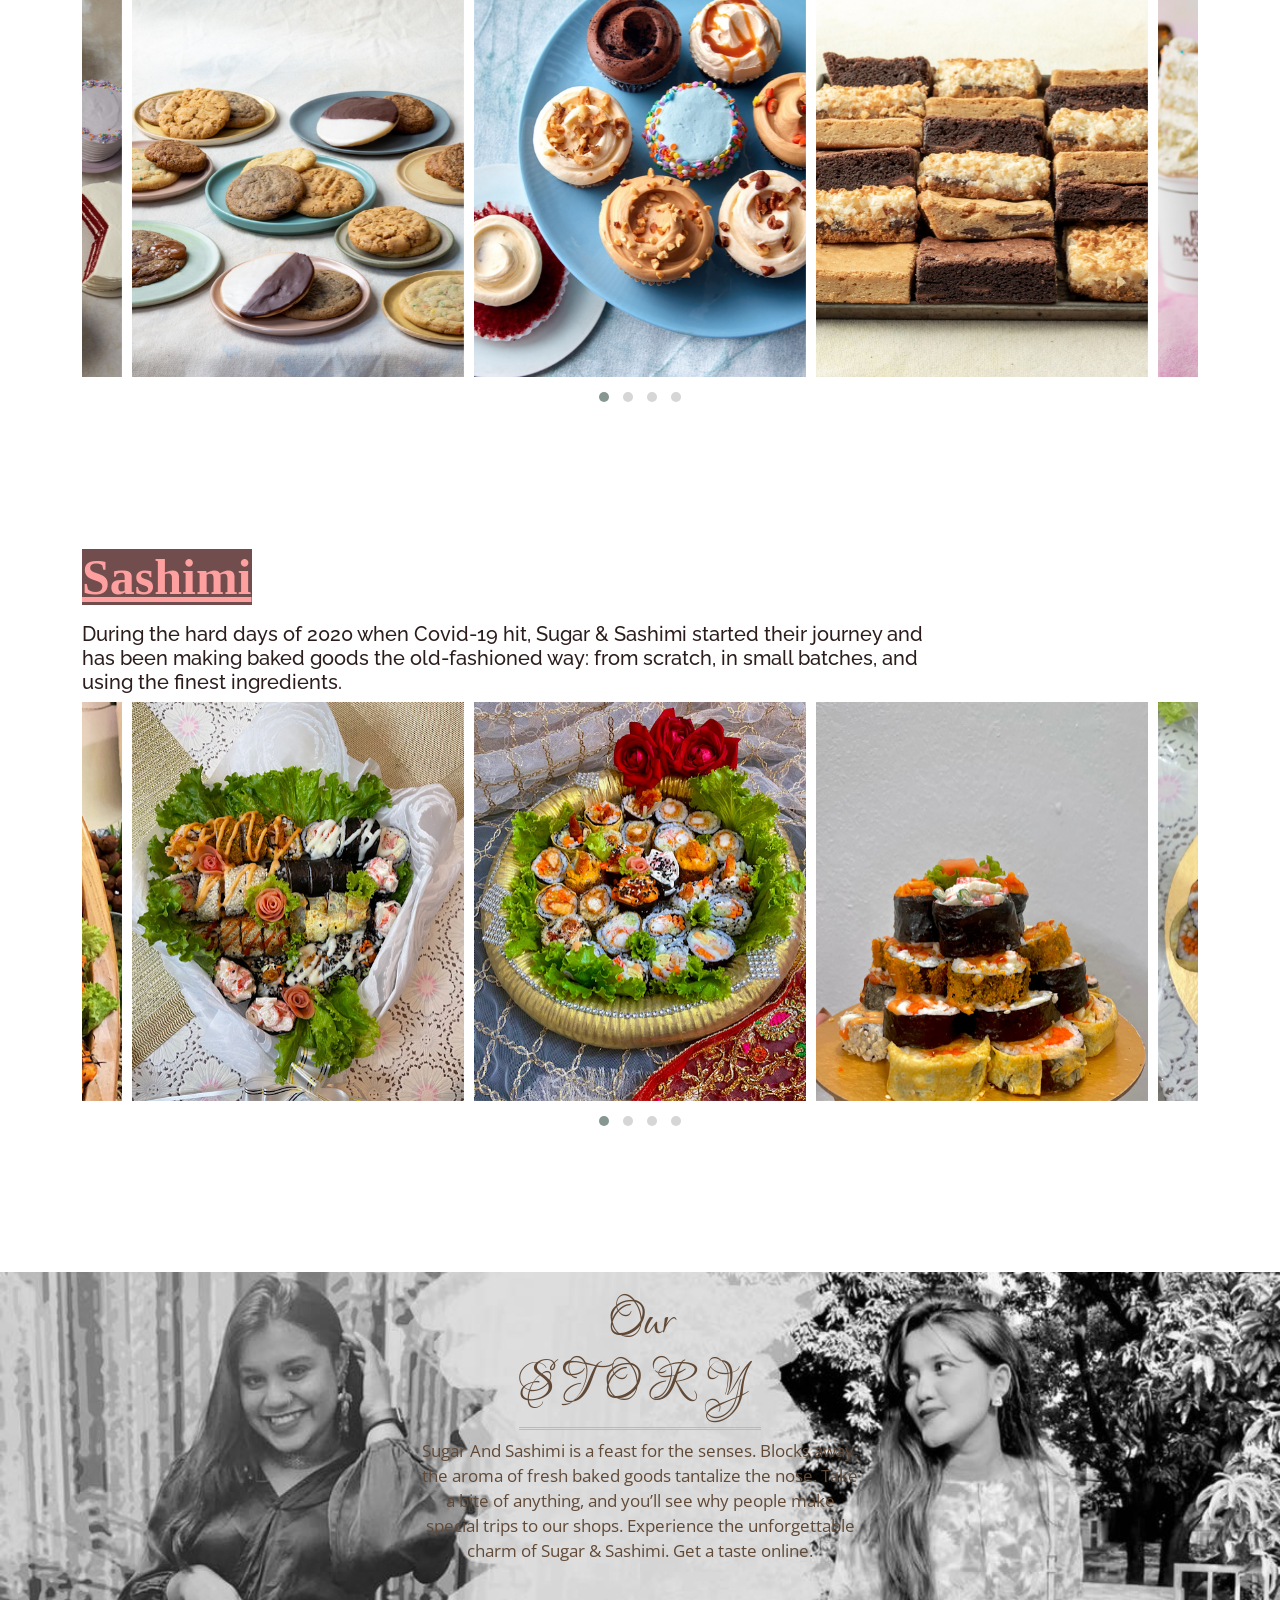
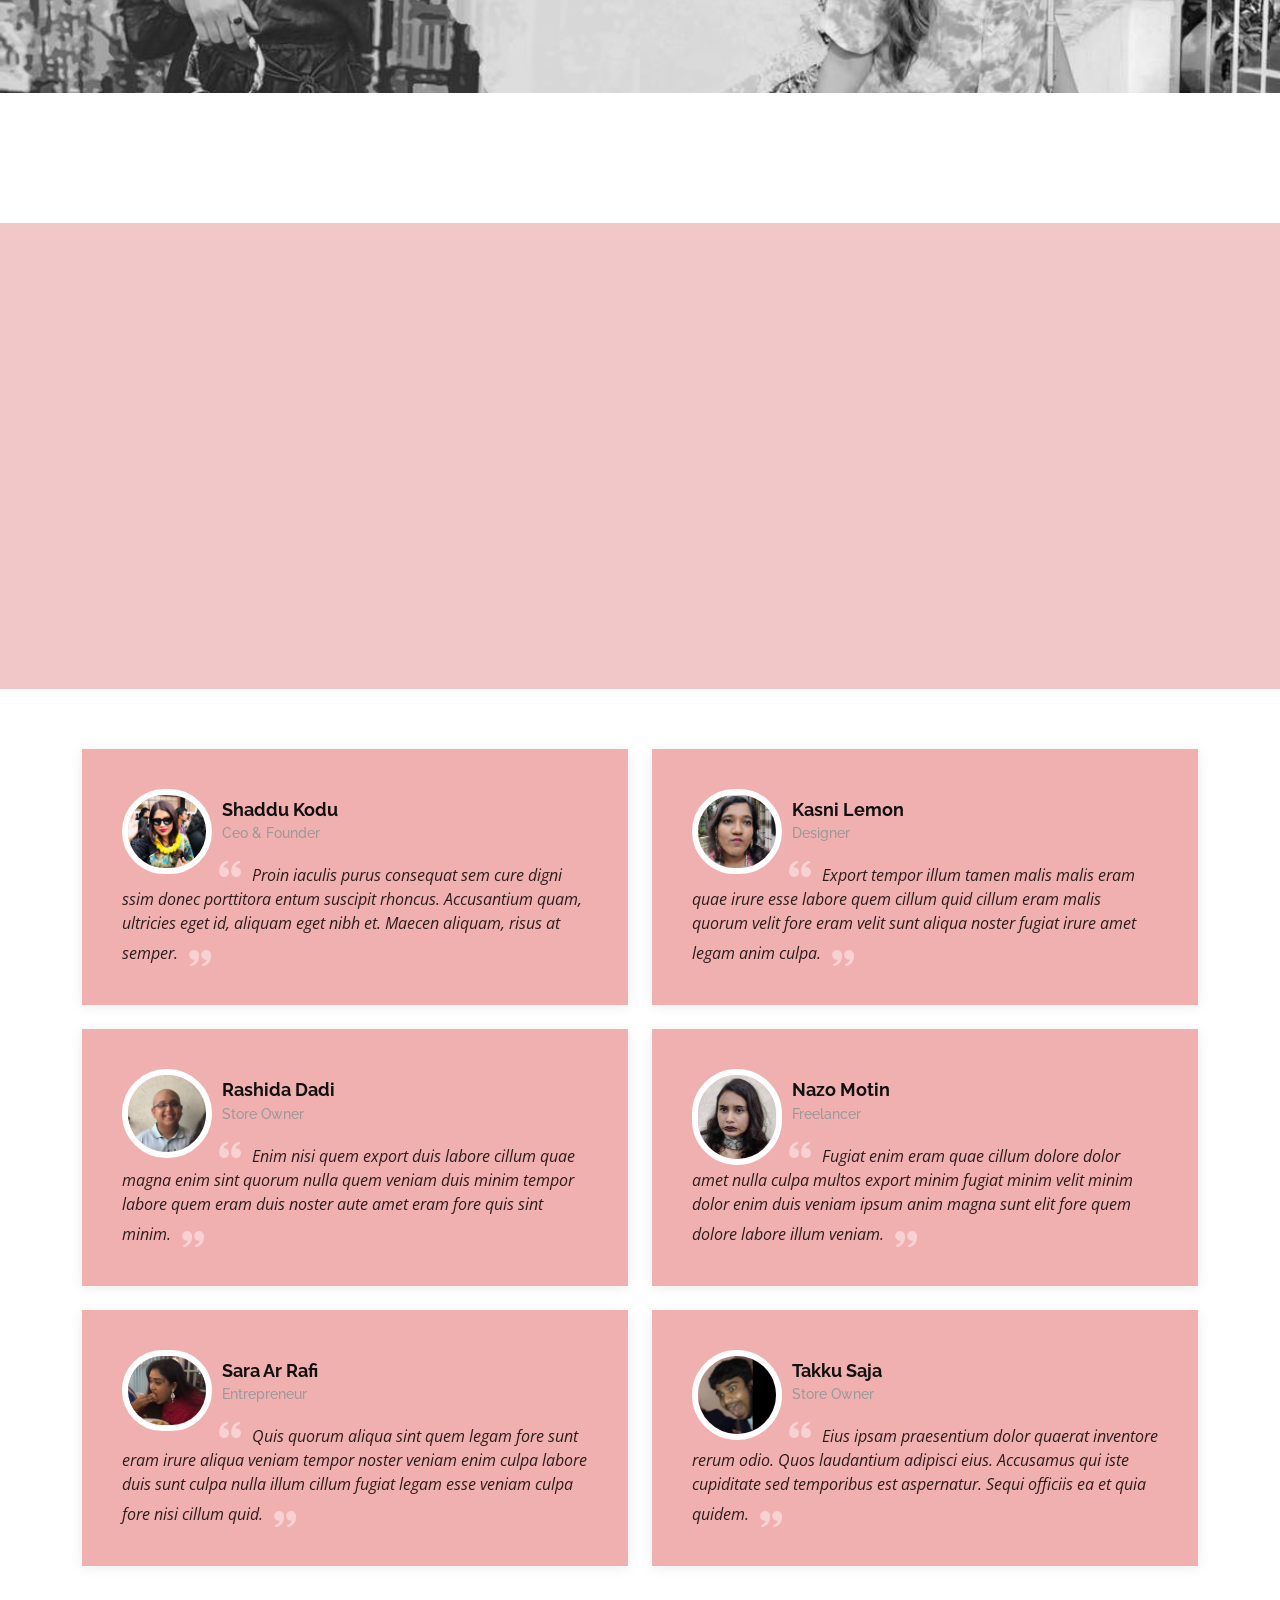
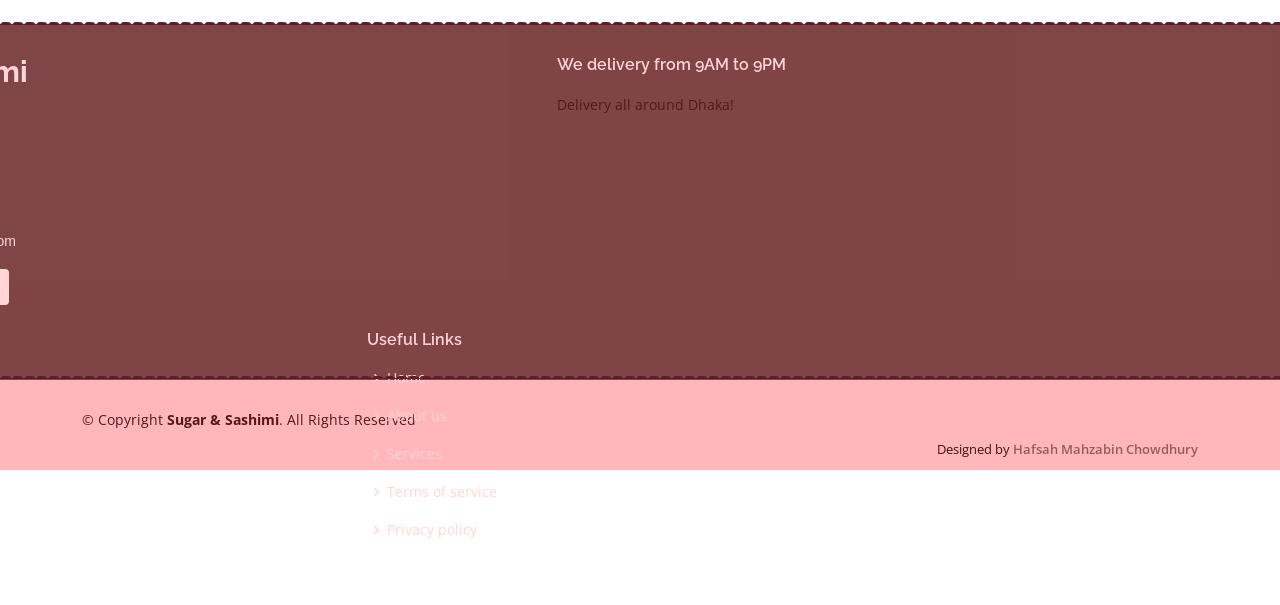
==== commit bca9ae6e: "mm" ====
--- a/index.html
+++ b/index.html
@@ -133,7 +133,7 @@
           <div class="carousel-container">
             <div class="container">
               <h2 class="animate__animated animate__fadeInDown">Sashimi!</h2>
-              <p class="animate__animated animate__fadeInUp"> We are about to bring the BEST sushi's in town. Stay tuned with us!</p>
+              <p class="animate__animated animate__fadeInUp"> We are about to bring the BEST sushis in town. Stay tuned with us!</p>
               <a href="Sashimi.html" class="btn-get-started animate__animated animate__fadeInUp scrollto">Know More about Sashimi!</a>
             </div>
           </div>
--- a/assets/css/style - sugar.css
+++ b/assets/css/style - sugar.css
@@ -870,10 +870,14 @@
   padding-bottom: 10px;
 }
 .about .content h3 {
-  font-weight: 500;
+
   line-height: 32px;
-  font-size: 24px;
-  background-color: rgba(30, 35, 40, 0.6);
+  font-size: 30px;
+ 
+  background-color: rgba(255, 200, 200, 0.438);
+  color: rgb(63, 13, 13);
+  font-weight: 700;
+  font-family:'Sail' ;
 }
 .about .content ul {
   list-style: none;
@@ -1752,6 +1756,17 @@
   font-size: 48px;
   line-height: 56px;
 }
+.blog  h3{
+  padding-left: 550px;
+  background-color: rgb(80, 21, 21,.7);
+  color: #ffb5b5;
+  font-family: 'Pariesienne';
+  font-weight: 700;
+  margin: 0 0 10px 0;
+  font-size: 48px;
+  line-height: 56px;
+  margin-bottom: 50px;
+}
 .blog {
   padding: 40px 0 20px 0;
   background-image: url("../img/slide/slide-3.jpg");
@@ -2267,6 +2282,12 @@
 .blogS .entryS .entryS-content p {
   line-height: 24px;
   font-weight: 800;
+  color: rgb(255, 255, 255);
+}
+.blogS .entryS .entryS-content ul li  {
+  
+  font-weight: 500;
+  color: rgb(255, 255, 255);
 }
 .blogS .entryS .entryS-content h3{
   line-height: 24px;
